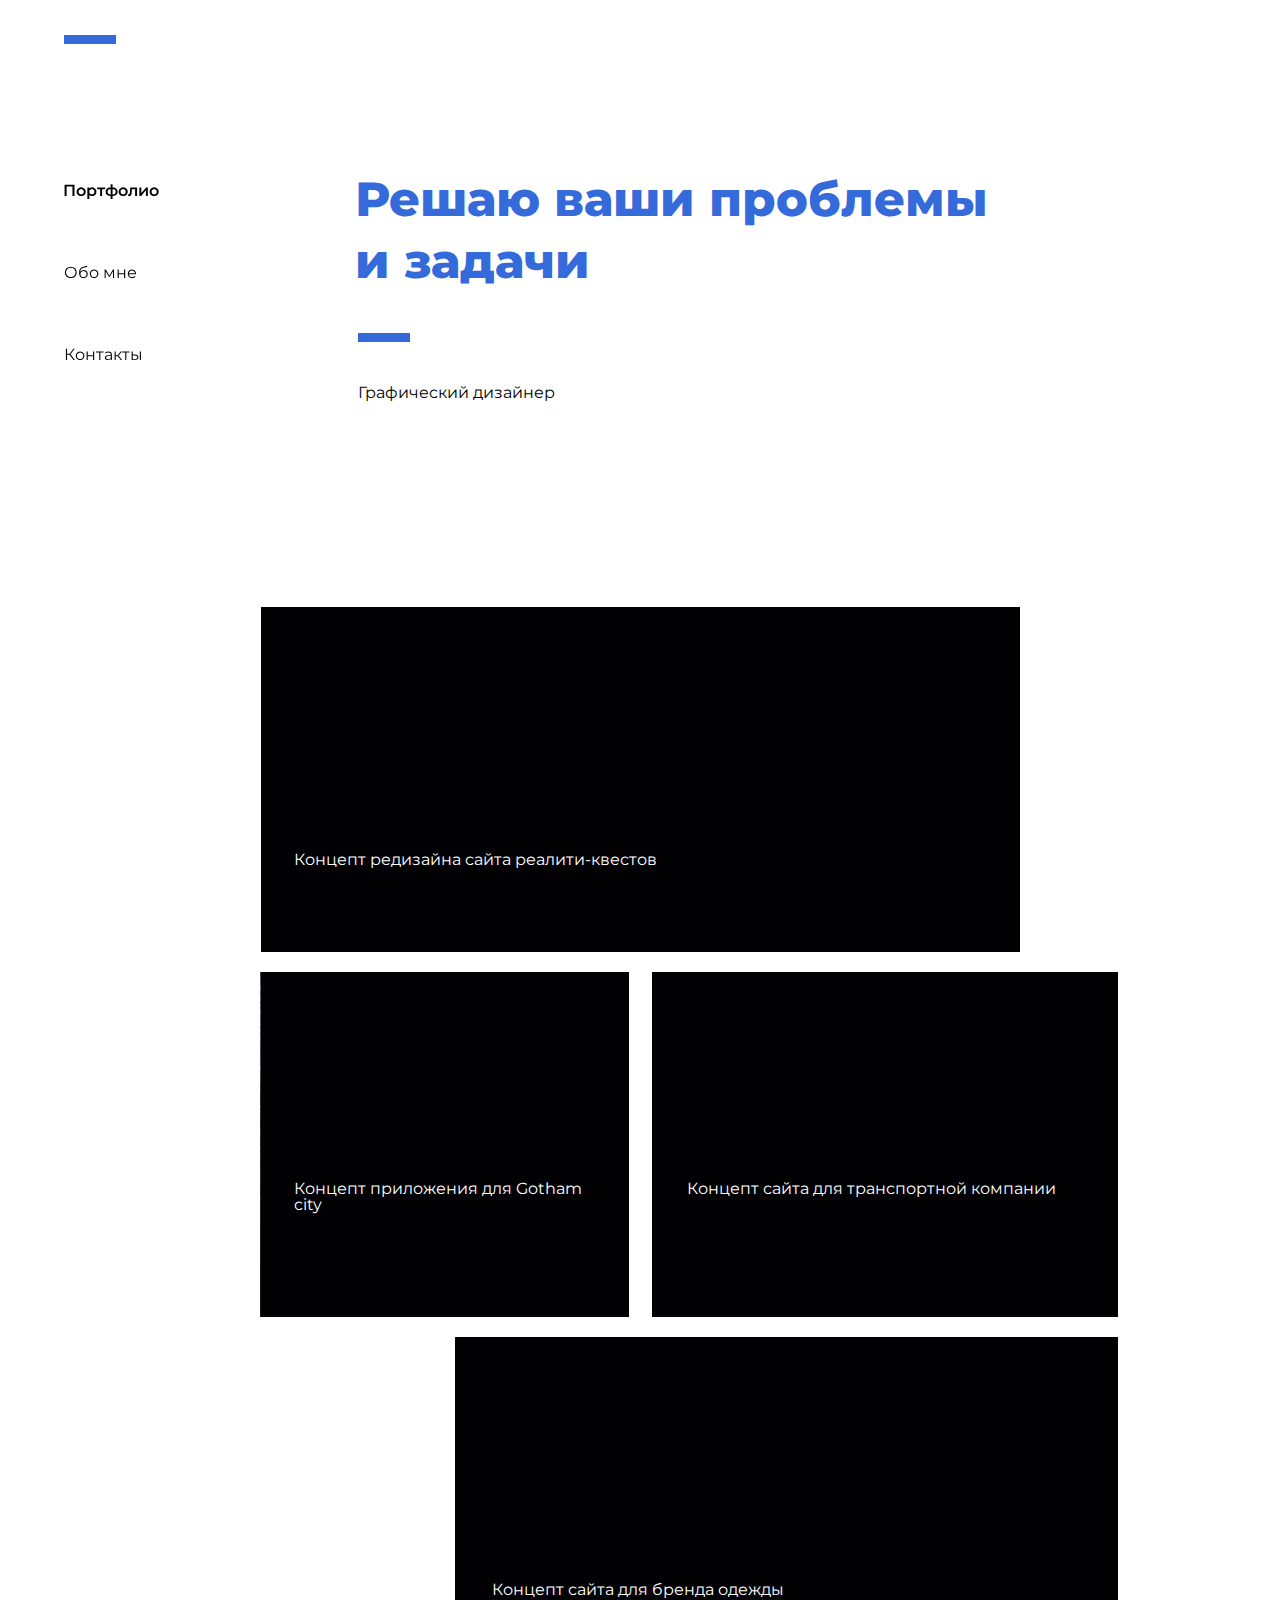
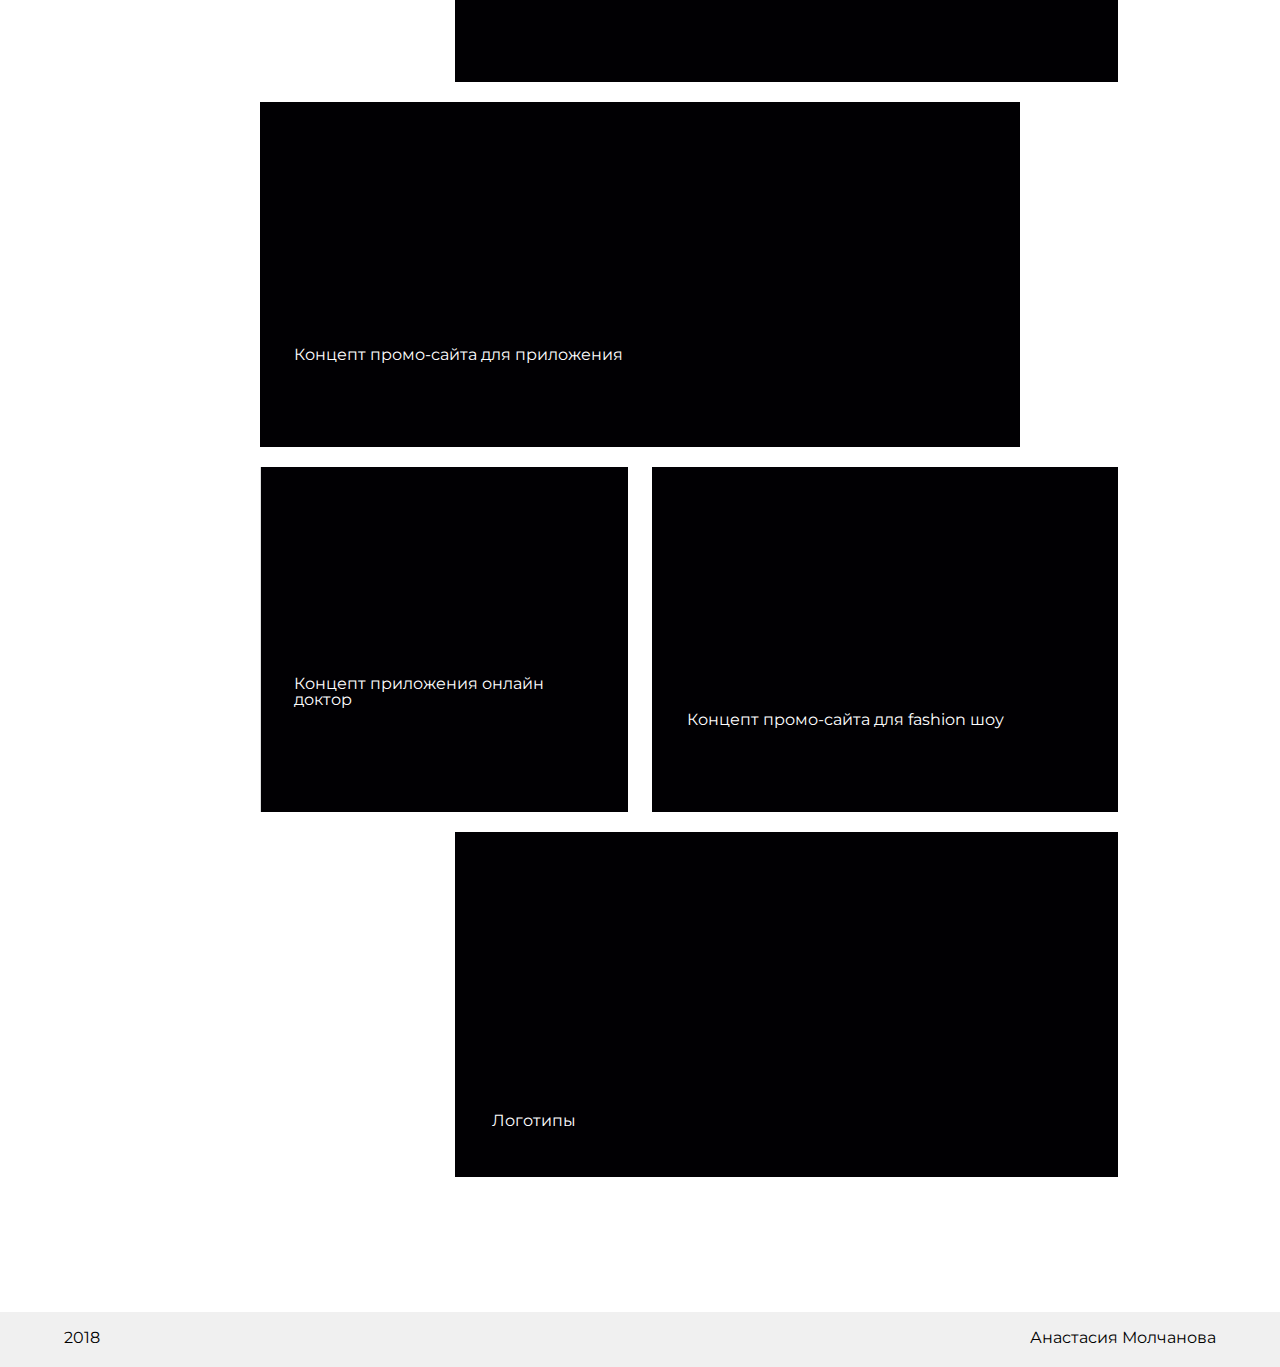
==== index.html @ d4338aed "Revert "2203 1737"" ====
<!doctype html>
<html>
<head>
  <meta charset="utf-8">
  <meta name="viewport" content="initial-scale=1.0">
  <title>index</title>
  <link rel="stylesheet" href="css/standardize.css">
  <link rel="stylesheet" href="css/index-grid.css">
  <link rel="stylesheet" href="css/index.css">
  <link href="https://fonts.googleapis.com/css?family=Montserrat:400,600,700,800" rel="stylesheet">
</head>
<body class="body page-index clearfix">

  <div id="menucont" class="menucont clearfix js-menucont">
    <div class="element element-1"></div>
    <div onClick="window.location='index.html';" class="element element-2"></div>
    <div onClick="window.location='index.html';" class="menutext menutext-1">Портфолио</div>
    <p onClick="window.location='about-page.html';" class="menutext menutext-2">Обо мне</p>
    <p onClick="window.location='contacts.html';" class="menutext menutext-3">Контакты</p>
  </div>
  <div onClick="window.location='menu-page.html';" class="burger clearfix">
    <div class="lineofburg"></div>
    <div class="lineofburg lineofburg-2"></div>
    <div class="lineofburg lineofburg-3"></div>
  </div>
  <div class="element element-3"></div>
  <div id="mainindexcont" class="mainindexconteiner clearfix js-mainindexcont">
    <div id="titlecont" class="titlecontainer clearfix js-titlecont">
      <p class="titletext">Решаю ваши проблемы и задачи</p>
      <div class="element"></div>
      <p class="text">Графический дизайнер</p>
    </div>
    <div onClick="window.location='project-quest.html';" id="pr1" class="projectlist projectlist-1 js-pr1"></div>
    <div class="cover1"></div>
    <div class="prname1">Концепт редизайна сайта&nbsp;реалити-квестов</div>
    <div onClick="window.location='project-gotham.html';" id="pr2" class="projectlist projectlist-2 js-pr2"></div>
    <div class="cover2"></div>
    <div class="prname2">Концепт приложения для Gotham city</div>
    <div class="cover3"></div>
    <div class="prname3">Концепт сайта для транспортной компании</div>
    <div onClick="window.location='project-logistic.html';" id="pr3" class="projectlist projectlist-3 js-pr3"></div>

    <div onClick="window.location='project-clothesshop.html';" id="pr4" class="projectlist projectlist-4 js-pr4"></div>
    <div class="cover4"></div>
    <div class="prname4">Концепт сайта для бренда одежды</div>
    <div onClick="window.location='project-challenge.html';" id="pr5" class="projectlist projectlist-5 js-pr5"></div>
    <div class="cover5"></div>
    <div class="prname5">Концепт промо-сайта для приложения</div>
    <div onClick="window.location='project-doctor.html';" id="pr6" class="projectlist projectlist-6 js-pr6"></div>
    <div class="cover6"></div>
    <div class="prname6">Концепт приложения онлайн доктор</div>
    <div onClick="window.location='project-fashion.html';" id="pr7" class="projectlist projectlist-7 js-pr7"></div>
    <div class="cover7"></div>
    <div class="prname7">Концепт промо-сайта для fashion шоу</div>
    <div onClick="window.location='project-logos.html';" id="pr8" class="projectlist projectlist-8 js-pr8"></div>
    <div class="cover8"></div>
    <div class="prname8">Логотипы</div>
  </div>
  <div class="container _container clearfix">
    <p class="langtext langtext-1">En</p>
    <p onClick="window.location='index.html';" class="langtext langtext-2">Рус</p>
  </div>
  <footer id="footer" class="_container _container-2 clearfix js-footer">
    <div class="element element-5"></div>
    <p class="text text-2">2018</p>
    <p class="text text-3">Анастасия Молчанова</p>
  </footer>

  <script src="js/jquery-min.js"></script>
</body>
</html>
---- css/standardize.css ----
/*! normalize.css v2.1.0 | MIT License | git.io/normalize */

/* ==========================================================================
   HTML5 display definitions
   ========================================================================== */

/**
 * Correct `block` display not defined in IE 8/9.
 */

article,
aside,
details,
figcaption,
figure,
footer,
header,
hgroup,
main,
nav,
section,
summary {
    display: block;
}

/**
 * Correct `inline-block` display not defined in IE 8/9.
 */

audio,
canvas,
video {
    display: inline-block;
}

/**
 * Prevent modern browsers from displaying `audio` without controls.
 * Remove excess height in iOS 5 devices.
 */

audio:not([controls]) {
    display: none;
    height: 0;
}

/**
 * Address styling not present in IE 8/9.
 */

[hidden] {
    display: none;
}

/* ==========================================================================
   Base
   ========================================================================== */

/**
 * 1. Set default font family to sans-serif.
 * 2. Prevent iOS text size adjust after orientation change, without disabling
 *    user zoom.
 * 3. Ensure that the HTML is always 100% height. This fixed body height issues in Chrome for example.
 */

html {
    font-family: sans-serif; /* 1 */
    -webkit-text-size-adjust: 100%; /* 2 */
    -ms-text-size-adjust: 100%; /* 2 */
    min-height: 100%;
}

/**
 * Remove default margin.
 */

body {
    margin: 0;
}

/* ==========================================================================
   Links
   ========================================================================== */

/**
 * Address `outline` inconsistency between Chrome and other browsers.
 */

a:focus {
    outline: thin dotted;
}

/**
 * Improve readability when focused and also mouse hovered in all browsers.
 */

a:active,
a:hover {
    outline: 0;
}

/* ==========================================================================
   Typography
   ========================================================================== */

/**
 * Address variable `h1` font-size and margin within `section` and `article`
 * contexts in Firefox 4+, Safari 5, and Chrome.
 */

h1 {
    font-size: 2em;
    margin: 0.67em 0;
}

/**
 * Address styling not present in IE 8/9, Safari 5, and Chrome.
 */

abbr[title] {
    border-bottom: 1px dotted;
}

/**
 * Address style set to `bolder` in Firefox 4+, Safari 5, and Chrome.
 */

b,
strong {
    font-weight: bold;
}

/**
 * Address styling not present in Safari 5 and Chrome.
 */

dfn {
    font-style: italic;
}

/**
 * Address differences between Firefox and other browsers.
 */

hr {
    -moz-box-sizing: content-box;
    box-sizing: content-box;
    height: 0;
}

/**
 * Address styling not present in IE 8/9.
 */

mark {
    background: #ff0;
    color: #000;
}

/**
 * Correct font family set oddly in Safari 5 and Chrome.
 */

code,
kbd,
pre,
samp {
    font-family: monospace, serif;
    font-size: 1em;
}

/**
 * Improve readability of pre-formatted text in all browsers.
 */

pre {
    white-space: pre-wrap;
}

/**
 * Set consistent quote types.
 */

q {
    quotes: "\201C" "\201D" "\2018" "\2019";
}

/**
 * Address inconsistent and variable font size in all browsers.
 */

small {
    font-size: 80%;
}

/**
 * Prevent `sub` and `sup` affecting `line-height` in all browsers.
 */

sub,
sup {
    font-size: 75%;
    line-height: 0;
    position: relative;
    vertical-align: baseline;
}

sup {
    top: -0.5em;
}

sub {
    bottom: -0.25em;
}

/* ==========================================================================
   Embedded content
   ========================================================================== */

/**
 * Remove border when inside `a` element in IE 8/9.
 */

img {
    border: 0;
}

/**
 * Correct overflow displayed oddly in IE 9.
 */

svg:not(:root) {
    overflow: hidden;
}

/* ==========================================================================
   Figures
   ========================================================================== */

/**
 * Address margin not present in IE 8/9 and Safari 5.
 */

figure {
    margin: 0;
}

/* ==========================================================================
   Forms
   ========================================================================== */

/**
 * Define consistent border, margin, and padding.
 */
fieldset {
    margin: 0 2px;
    padding: 0.35em 0.625em 0.75em;
}

/**
 * 1. Correct `color` not being inherited in IE 8/9.
 * 2. Remove padding so people aren't caught out if they zero out fieldsets.
 */

legend {
    border: 0; /* 1 */
    padding: 0; /* 2 */
}

/**
 * 1. Correct font family not being inherited in all browsers.
 * 2. Correct font size not being inherited in all browsers.
 * 3. Address margins set differently in Firefox 4+, Safari 5, and Chrome.
 */

button,
input,
select,
textarea {
    font-family: inherit; /* 1 */
    font-size: 100%; /* 2 */
    font-weight: inherit; /* 1 */
    margin: 0; /* 3 */
    padding: 0;
}

/**
 * Remove the default button background color that browsers set
 */

button {
    background: transparent;
}

/**
 * Address Firefox 4+ setting `line-height` on `input` using `!important` in
 * the UA stylesheet.
 */

button,
input {
    line-height: normal;
}

/**
 * Address inconsistent `text-transform` inheritance for `button` and `select`.
 * All other form control elements do not inherit `text-transform` values.
 * Correct `button` style inheritance in Chrome, Safari 5+, and IE 8+.
 * Correct `select` style inheritance in Firefox 4+ and Opera.
 */

button,
select {
    text-transform: none;
}

/**
 * Make sure selects don't get the default browser styles.
 */
select {
  -webkit-appearance: none;
}


/**
 * 1. Avoid the WebKit bug in Android 4.0.* where (2) destroys native `audio`
 *    and `video` controls.
 * 2. Correct inability to style clickable `input` types in iOS.
 * 3. Improve usability and consistency of cursor style between image-type
 *    `input` and others.
 */

button,
html input[type="button"], /* 1 */
input[type="reset"],
input[type="submit"] {
    -webkit-appearance: button; /* 2 */
    cursor: pointer; /* 3 */
}

/**
 * Re-set default cursor for disabled elements.
 */

button[disabled],
html input[disabled] {
    cursor: default;
}

/**
 * 1. Address box sizing set to `content-box` in IE 8/9.
 * 2. Remove excess padding in IE 8/9.
 */

input[type="checkbox"],
input[type="radio"] {
    box-sizing: border-box; /* 1 */
    padding: 0; /* 2 */
}

/**
 * 1. Address `appearance` set to `searchfield` in Safari 5 and Chrome.
 * 2. Address `box-sizing` set to `border-box` in Safari 5 and Chrome
 *    (include `-moz` to future-proof).
 */

input[type="search"] {
    -webkit-appearance: textfield; /* 1 */
    -moz-box-sizing: content-box;
    -webkit-box-sizing: content-box; /* 2 */
    box-sizing: content-box;
}

/**
 * Remove inner padding and search cancel button in Safari 5 and Chrome
 * on OS X.
 */

input[type="search"]::-webkit-search-cancel-button,
input[type="search"]::-webkit-search-decoration {
    -webkit-appearance: none;
}

/**
 * Remove inner padding and border in Firefox 4+.
 */

button::-moz-focus-inner,
input::-moz-focus-inner {
    border: 0;
    padding: 0;
}

/**
 * 1. Remove default vertical scrollbar in IE 8/9.
 * 2. Improve readability and alignment in all browsers.
 * 3. Disable resizing by default.
 */

textarea {
    overflow: auto; /* 1 */
    vertical-align: top; /* 2 */
    resize: none; /* 3 */
}

/* ==========================================================================
   Tables
   ========================================================================== */

/**
 * Remove most spacing between table cells.
 */

table {
    border-collapse: collapse;
    border-spacing: 0;
}



html, body, div, span, applet, object, iframe,
h1, h2, h3, h4, h5, h6, p, blockquote, pre,
a, abbr, acronym, address, big, cite, code,
del, dfn, em, font, img, ins, kbd, q, s, samp,
small, strike, strong, sub, sup, tt, var,
dl, dt, dd, ol, ul, li,
fieldset, form, label, legend,
table, caption, tbody, tfoot, thead, tr, th, td {
  margin: 0;
  padding: 0;
  border: 0;
  outline: 0;
  font-weight: inherit;
  font-style: inherit;
  font-size: 100%;
  font-family: inherit;
  vertical-align: baseline;
}
/* remember to define focus styles! */
:focus {
  outline: 0;
}
body {
  line-height: 1;
  color: black;
  background: white;
}
ol, ul, li {
  list-style: none;
}
/* tables still need 'cellspacing="0"' in the markup */
table {
  border-collapse: separate;
  border-spacing: 0;
}
caption, th, td {
  text-align: left;
  font-weight: normal;
}
blockquote:before, blockquote:after,
q:before, q:after {
  content: "";
}
blockquote, q {
  quotes: "" "";
}
a,
a:hover,
a:visited {
  text-decoration: none;
}
button,
input,
fieldset,
textarea,
select {
  font-size: inherit;
  color: inherit;
  border: none;
  border-radius: 0;
}
img {
  width: 100%;
  height: auto;
}
.clearfix:before, .clearfix:after { content: ""; display: table; }
.clearfix:after { clear: both; }
.clearfix { *zoom: 1; }

* {
  -moz-box-sizing: border-box;
  box-sizing: border-box;
}
---- css/index-grid.css ----
.span-1 {
  width: 70px;
}

.span-2 {
  width: 162px;
}

.span-3 {
  width: 254px;
}

.span-4 {
  width: 346px;
}

.span-5 {
  width: 437px;
}

.span-6 {
  width: 529px;
}

.span-7 {
  width: 621px;
}

.span-8 {
  width: 713px;
}

.span-9 {
  width: 805px;
}

.span-10 {
  width: 896px;
}

.span-11 {
  width: 988px;
}

.span-12 {
  width: 1080px;
}

.offset-1 {
  margin-left: 92px;
}

.offset-2 {
  margin-left: 184px;
}

.offset-3 {
  margin-left: 275px;
}

.offset-4 {
  margin-left: 367px;
}

.offset-5 {
  margin-left: 459px;
}

.offset-6 {
  margin-left: 551px;
}

.offset-7 {
  margin-left: 643px;
}

.offset-8 {
  margin-left: 734px;
}

.offset-9 {
  margin-left: 826px;
}

.offset-10 {
  margin-left: 918px;
}

.offset-11 {
  margin-left: 1010px;
}

@media(max-width: 1024px) {
  .span-1 {
    width: 89px;
  }

  .span-2 {
    width: 199px;
  }

  .span-3 {
    width: 309px;
  }

  .span-4 {
    width: 419px;
  }

  .span-5 {
    width: 529px;
  }

  .span-6 {
    width: 639px;
  }

  .span-7 {
    width: 750px;
  }

  .span-8 {
    width: 860px;
  }

  .span-9 {
    width: 970px;
  }

  .span-10 {
    width: 1080px;
  }

  .offset-1 {
    margin-left: 110px;
  }

  .offset-2 {
    margin-left: 220px;
  }

  .offset-3 {
    margin-left: 330px;
  }

  .offset-4 {
    margin-left: 441px;
  }

  .offset-5 {
    margin-left: 551px;
  }

  .offset-6 {
    margin-left: 661px;
  }

  .offset-7 {
    margin-left: 771px;
  }

  .offset-8 {
    margin-left: 881px;
  }

  .offset-9 {
    margin-left: 991px;
  }

}
@media(max-width: 768px) {
  .span-1 {
    width: 116px;
  }

  .span-2 {
    width: 254px;
  }

  .span-3 {
    width: 392px;
  }

  .span-4 {
    width: 529px;
  }

  .span-5 {
    width: 667px;
  }

  .span-6 {
    width: 805px;
  }

  .span-7 {
    width: 942px;
  }

  .span-8 {
    width: 1080px;
  }

  .offset-1 {
    margin-left: 138px;
  }

  .offset-2 {
    margin-left: 275px;
  }

  .offset-3 {
    margin-left: 413px;
  }

  .offset-4 {
    margin-left: 551px;
  }

  .offset-5 {
    margin-left: 689px;
  }

  .offset-6 {
    margin-left: 826px;
  }

  .offset-7 {
    margin-left: 964px;
  }

}
@media(max-width: 600px) {
  .span-1 {
    width: 254px;
  }

  .span-2 {
    width: 529px;
  }

  .span-3 {
    width: 805px;
  }

  .span-4 {
    width: 1080px;
  }

  .offset-1 {
    margin-left: 275px;
  }

  .offset-2 {
    margin-left: 551px;
  }

  .offset-3 {
    margin-left: 826px;
  }

}
@media(max-width: 320px) {
  .span-1 {
    width: 529px;
  }

  .span-2 {
    width: 1080px;
  }

  .offset-1 {
    margin-left: 551px;
  }

}
---- css/index.css ----
body {
  background-color: rgb(255, 255, 255);
  font-family: 'Montserrat', sans-serif;
  color: rgb(0, 0, 0);
  animation: 2s ease-out 0s 1 appearpage;

}

@keyframes appearpage {
		0%    {opacity: 0.0;}
    50%   {opacity: 0.0;}
		100%  {opacity: 1.0;}
		}
@-webkit-keyframes appearpage {
  0%    {opacity: 0.0;}
  50%   {opacity: 0.0;}
  100%  {opacity: 1.0;}
}

.burger {
  visibility: hidden;
  position: fixed;
  top: 35px;
  right: 5%;
  z-index: 17;
  width: 31px;
  height: 24px;
  opacity: 0.6;
  overflow: visible;
  cursor: pointer;
}

.container {
  visibility: hidden;
  position: fixed;
  top: 178px;
  left: 92.5%;
  z-index: 20;
  width: 2.5%;
  height: 104px;
}

.cover1 {
  position: relative;
  float: left;
  clear: both;
  z-index: 12;
  width: 79.4809181608%;
  height: 345px;
  margin: -345px 0 0 10.28745%;
  background-color: rgb(1, 0, 3);
  opacity: 1;
  cursor: pointer;
}

.cover2 {
  position: relative;
  float: left;
  clear: both;
  z-index: 13;
  width: 38.512523547%;
  height: 345px;
  margin: -345px 0 0 10.28745%;
  background-color: rgb(1, 0, 3);
  opacity: 1;
  cursor: pointer;
}

.cover3 {
  position: relative;
  float: left;
  z-index: 14;
  width: 48.7825298262%;
  height: 345px;
  margin: -345px 0 0 51.20526%;
  background-color: rgb(1, 0, 3);
  opacity: 1;
  cursor: pointer;
}

.cover4 {
  position: relative;
  float: left;
  clear: both;
  z-index: 15;
  width: 69.3225423847%;
  height: 345px;
  margin: -345px 0 0 30.67746%;
  background-color: rgb(1, 0, 3);
  opacity: 1;
  cursor: pointer;
}

.cover5 {
  position: relative;
  float: left;
  clear: both;
  z-index: 16;
  width: 79.4809181608%;
  height: 345px;
  margin: -345px 0 0 10.25954%;
  background-color: rgb(1, 0, 3);
  opacity: 1;
  cursor: pointer;
}

.cover6 {
  position: relative;
  float: left;
  clear: both;
  z-index: 17;
  width: 38.4706621084%;
  height: 345px;
  margin: -345px 0 0 10.28745%;
  background-color: rgb(1, 0, 3);
  opacity: 1;
  cursor: pointer;
}

.cover7 {
  position: relative;
  float: left;
  z-index: 18;
  width: 48.7825298262%;
  height: 345px;
  margin: -345px 0 0 51.21747%;
  background-color: rgb(1, 0, 3);
  opacity: 1;
  cursor: pointer;
}

.cover8 {
  position: relative;
  float: left;
  clear: both;
  z-index: 19;
  width: 69.3225423847%;
  height: 345px;
  margin: -345px 0 0 30.67746%;
  background-color: rgb(1, 0, 3);
  opacity: 1;
  cursor: pointer;
}

.prname1 {
  position: relative;
  float: left;
  z-index: 20;
  width: 47.6662247959%;
  margin: -100px 0 0 13.78637%;
  font-size: 1em;
  color: rgb(255, 255, 255);
  opacity: 1;
}

.prname2 {
  position: relative;
  float: left;
  z-index: 21;
  width: 31.5914323588%;
  margin: -136px 0 0 13.78637%;
  font-size: 1em;
  color: rgb(255, 255, 255);
  opacity: 1;
}

.prname3 {
  position: relative;
  float: left;
  z-index: 22;
  width: 38.62415405%;
  margin: -136px 0 0 54.9099999999%;
  font-size: 1em;
  color: rgb(255, 255, 255);
  opacity: 1;
}

.prname4 {
  position: relative;
  float: left;
  z-index: 23;
  width: 34.8287169469%;
  margin: -100px 0 0 34.48336%;
  font-size: 1em;
  color: rgb(255, 255, 255);
  opacity: 1;
}

.prname5 {
  position: relative;
  float: left;
  z-index: 24;
  width: 45.2103537291%;
  margin: -100px 0 0 13.83172%;
  font-size: 1em;
  color: rgb(255, 255, 255);
  opacity: 1;
}

.prname6 {
  position: relative;
  float: left;
  z-index: 25;
  width: 31.5914323588%;
  margin: -136px 0 0 13.78637%;
  font-size: 1em;
  color: rgb(255, 255, 255);
  opacity: 1;
}

.prname7 {
  position: relative;
  float: left;
  z-index: 26;
  width: 40.9683946138%;
  margin: -100px 0 0 54.90651%;
  font-size: 1em;
  color: rgb(255, 255, 255);
  opacity: 1;
}

.prname8 {
  position: relative;
  float: left;
  z-index: 27;
  width: 34.8287169469%;
  margin: -64px 0 0 34.48336%;
  font-size: 1em;
  color: rgb(255, 255, 255);
  opacity: 1;
}



.langtext {
  position: absolute;
  right: 0;
  font-size: 1em;
  color: rgb(0, 0, 0);
}

.langtext:hover {
  color: rgb(53, 106, 219);
}

.lineofburg {
  float: right;
  width: 100%;
  height: 4px;
  background-color: rgb(53, 106, 219);
}

.mainindexconteiner {
  position: relative;
  z-index: 12;
  width: 74.6520833333%;
  max-width: 1000px;
  margin: 118px auto 0;
animation: 0.5s ease-out 1s 1 slideInFrombottom;
}

@keyframes slideInFrombottom {
		0%    {transform:translateY(+100px); opacity: 0.0;}
		100%  {transform:translateY(0); opacity: 1.0;}
		}
@-webkit-keyframes slideInFrombottom {
  0%    {transform:translateY(+100px); opacity: 0.0;}
  100%  {transform:translateY(0); opacity: 1.0;}
}

.menucont {
  position: fixed;
  top: 35px;
  left: 5%;
  z-index: 26;
  width: 7.9166666666%;
  height: 367px;
  cursor: pointer;
}

.menucont .element {
  width: 52px;
  height: 9px;
  background-color: rgb(53, 106, 219);
}

.menutext {
  float: left;
  clear: both;
  font-size: 1em;
  color: rgb(0, 0, 0);
}

.menutext:hover {
  color: rgb(53, 106, 219);
  opacity: 1;
}

.projectlist {
  float: left;
  height: 345px;
  background-color: rgb(222, 222, 222);
}

.text {
  font-size: 1em;
  color: rgb(0, 0, 0);
}

.titlecontainer {
  position: relative;
  float: left;
  width: 713px;
  height: 239px;
  margin: 50px 0 0 20.12489%;
}

.titlecontainer .element {
  float: left;
  width: 52px;
  height: 9px;
  margin: 165px 0 0 0.42295%;
  background-color: rgb(53, 106, 219);
}

.titlecontainer .text {
  float: left;
  clear: both;
  margin: 43px 0 0 0.48431%;
}

.titletext {
  position: absolute;
  top: 0;
  left: 0;
  width: 93.8288920056%;
  min-height: 100px;
  font-size: 3em;
  line-height: 1.3;
  font-weight: 800;
  color: #356adb;
}

.element-1 {
  float: left;
}

.element-2 {
  position: absolute;
  top: 82px;
  left: 1210.5263157894%;
  z-index: 24;
}

.element-3 {
  visibility: hidden;
  position: fixed;
  top: 0;
  left: 0;
  z-index: 13;
  width: 100%;
  height: 117px;
  background-color: rgb(255, 255, 255);
}

.element-5 {
  position: relative;
  float: left;
  z-index: 27;
  width: 100%;
  height: 55px;
  background-color: #f0f0f0;
}

.langtext-1 {
  top: 83px;
  z-index: 19;
}

.langtext-2 {
  top: 0;
  z-index: 18;
  font-family: 'Montserrat SemiBold';
}

.lineofburg-2,
.lineofburg-3 {
  clear: both;
  margin-top: 6px;
}

.menutext-1 {
  margin: 139px 0 0 -1px;
  font-weight: 600;
}

.menutext-2,
.menutext-3 {
  margin-top: 66px;
}

.projectlist-1{
  clear: both;
  width: 79.4809181608%;
  margin: 200px 0 0 10.28745%;
  background-image: url('../images/Web-Showcase.jpg');
  background-size: 160% auto;
  background-position: 50% 40%;
  cursor: pointer;
}


.projectlist-2 {
  position: relative;
  clear: both;
  z-index: 5;
  width: 38.512523547%;
  margin: 20px 0 0 10.24559%;
  background-image: url('../images/mock%20up%20concrete%202.jpg');
  background-repeat: no-repeat;
  background-size: cover;
  background-position: 40% 50%;
  cursor: pointer;
}

.projectlist-3 {
  position: relative;
  z-index: 6;
  width: 48.7825298262%;
  margin: -345px 0 0 51.20526%;
  background-image: url('../images/12563.jpg');
  background-repeat: no-repeat;
  background-size: cover;
  background-position: center center;
  cursor: pointer;
}

.projectlist-4 {
  clear: both;
  width: 69.3225423847%;
  margin: 20px 0 0 30.67746%;
  background-image: url('../images/project1@x.png');
  background-size: cover;
  background-position: center center;
  cursor: pointer;
}

.projectlist-5 {
  clear: both;
  width: 79.4809181608%;
  margin: 20px 0 0 10.24559%;
  background-image: url('../images/%D0%BE%D0%B1%D0%BB%D0%BE%D0%B6%D0%BA%D0%B0.jpg');
  background-repeat: no-repeat;
  background-size: cover;
  background-position: center center;
  cursor: pointer;
}

.projectlist-6 {
  position: relative;
  clear: both;
  z-index: 9;
  width: 38.512523547%;
  margin: 20px 0 0 10.24559%;
  background-image: url('../images/iphone6-mockup-2.jpg');
  background-repeat: no-repeat;
  background-size: cover;
  background-position: 40% 50%;
  cursor: pointer;
}


.projectlist-7 {
  position: relative;
  z-index: 10;
  width: 48.7825298262%;
  margin: -345px 0 0 51.21747%;
  background-image: url('../images/%D0%BE%D0%B1%D0%BB%D0%BE%D0%B6%D0%BA%D0%B0%20fashion.jpg');
  background-repeat: no-repeat;
  background-size: auto 110%;
  background-position: center center;
  cursor: pointer;
  margin: -345px 0 0 51.21747%;
}

.projectlist-8 {
  clear: both;
  width: 69.3225423847%;
  margin: 20px 0 0 30.67746%;
  background-image: url('../images/%D0%BE%D0%B1%D0%BB%D0%BE%D0%B6%D0%BA%D0%B0%20%D0%BB%D0%BE%D0%B3%D0%BE.jpg');
  background-size: cover;
  background-position: 50% 40%;
  cursor: pointer;
}


.text-2 {
  position: relative;
  float: left;
  clear: both;
  z-index: 28;
  margin: -37px 0 0 5%;
  font-weight: 400;
}

.text-3 {
  position: relative;
  float: right;
  z-index: 29;
  margin: -37px 5.03125% 0 0;
  font-weight: 400;
}

._container-2 {
  position: relative;
  float: left;
  clear: both;
  z-index: 30;
  width: 100%;
  height: 55px;
  margin-top: 135px;
}

@media(max-width: 1024px) {
  .projectlist-7:hover {
    box-shadow: 0 -400px 5px rgba(41, 73, 142, 0.67) inset;
  }

  .burger {
    visibility: visible;
    top: 25px;
    right: 4.83%;
    height: 30px;
    opacity: 1;
  }

  .burger:hover {
    opacity: 0.6;
  }

  .burger .lineofburg {
    float: left;
    width: 97.974537037%;
  }

  .container {
    left: 92.2409057617%;
    width: 2.9296875%;
  }

  .container .langtext {
    right: auto;
  }

  .mainindexconteiner {
    position: relative;
    float: left;
    z-index: 12;
    width: 71.77734375%;
    margin-top: 70px;
    margin-right: 0;
    margin-left: 14.16016%;
  }

  .mainindexconteiner .projectlist {
    height: 300px;
  }

  .mainindexconteiner .titlecontainer {
    width: 74.4217687074%;
    height: 191px;
    margin-left: 25.57611%;
  }

  .menucont {
    top: 25px;
    left: 4.8828125%;
    width: 10.64453125%;
    height: 385px;
  }

  .menucont .element {
    width: 36px;
    height: 7px;
  }

  .menucont .menutext {
    visibility: hidden;
  }

  .titlecontainer .element {
    position: relative;
    z-index: 1;
    width: 36px;
    height: 7px;
    margin-top: 112px;
    margin-left: 0;
  }

  .titlecontainer .text {
    margin-top: 35px;
    margin-left: 0;
  }

  .titlecontainer .titletext {
    left: -1px;
    width: 78.0621572212%;
    font-size: 1.875em;
  }

  .container .langtext-1 {
    position: static;
    float: right;
    top: auto;
    margin-top: 77px;
    margin-right: 2px;
  }

  .container .langtext-2 {
    left: -1px;
  }

  .element-3 {
    width: 100.4166666666%;
    height: 70px;
  }

  .mainindexconteiner .projectlist-1 {
    width: 87.2108843537%;
    margin-top: 80px;
    margin-left: 0;
  }

  .mainindexconteiner .projectlist-2 {
    position: relative;
    z-index: 5;
    width: 48.8435374149%;
    margin-left: -0.09779%;
  }

  .mainindexconteiner .projectlist-3 {
    position: relative;
    z-index: 6;
    width: 48.8435374149%;
    margin-left: 2.4085899999%;
  }

  .mainindexconteiner .projectlist-5 {
    width: 87.3469387755%;
    margin-left: 0;
  }

  .mainindexconteiner .projectlist-6 {
    position: relative;
    z-index: 9;
    width: 48.7074829931%;
    margin-left: 0;
  }

  .mainindexconteiner .projectlist-7 {
    position: relative;
    z-index: 10;
    width: 48.8435374149%;
    margin-left: 2.44898%;
  }

  .mainindexconteiner .projectlist-4,
  .mainindexconteiner .projectlist-8 {
    width: 74.4217687074%;
    margin-left: 25.57611%;
  }

  .menucont .menutext-1 {
    margin-top: 125px;
    margin-left: 0;
  }

  .menucont .menutext-2,
  .menucont .menutext-3 {
    margin-top: 80px;
    margin-left: 8px;
  }

  ._container .element-5 {
    position: relative;
    z-index: 27;
  }

  ._container .text-2 {
    position: relative;
    z-index: 28;
    margin-left: 4.99878%;
  }

  ._container .text-3 {
    position: relative;
    z-index: 29;
    margin-right: 4.8996%;
  }

  ._container-2 {
    position: relative;
    z-index: 30;
    margin-top: 140px;
  }
}

@media(max-width: 768px) {
  body {
    font-size: 1em;
  }

  .burger {
    right: 2.6%;
  }

  .burger .lineofburg {
    width: 99.140625%;
  }

  .container {
    left: 92.2403971354%;
    width: 3.90625%;
  }

  .mainindexconteiner {
    position: relative;
    z-index: 12;
    width: 94.53125%;
    margin-left: 2.60417%;
  }

  .mainindexconteiner .projectlist {
    height: 265px;
  }

  .mainindexconteiner .titlecontainer {
    width: 74.3801652892%;
    height: 161px;
    margin-left: 25.61553%;
  }

  .menucont {
    left: 2.6041666666%;
    width: 11.1979166666%;
  }

  .menucont .element {
    width: 41.6715801886%;
  }

  .titlecontainer .element {
    position: relative;
    z-index: 1;
    width: 5.7517222747%;
    margin-top: 118px;
    margin-left: -0.10417%;
  }

  .titlecontainer .text {
    margin-top: 44px;
  }

  .titlecontainer .titletext {
    width: 75.6227758007%;
  }

  .container .langtext-1 {
    float: left;
    margin-right: 0;
    margin-left: -1px;
  }

  .element-3 {
    visibility: visible;
    height: 67px;
  }

  .mainindexconteiner .projectlist-1 {
    width: 74.6556473829%;
  }

  .mainindexconteiner .projectlist-2 {
    position: relative;
    z-index: 5;
    width: 49.173553719%;
    margin-top: 15px;
    margin-left: 0;
  }

  .mainindexconteiner .projectlist-3 {
    position: relative;
    z-index: 6;
    width: 48.7603305785%;
    margin-top: 15px;
    margin-left: 2.06612%;
  }

  .mainindexconteiner .projectlist-5 {
    width: 542px;
    margin-top: 15px;
  }

  .mainindexconteiner .projectlist-6 {
    position: relative;
    z-index: 9;
    width: 49.173553719%;
    margin-top: 15px;
  }

  .mainindexconteiner .projectlist-7 {
    position: relative;
    z-index: 10;
    width: 48.7603305785%;
    margin-top: 15px;
    margin-left: 2.06612%;
    background-size: cover;
  }

  .mainindexconteiner .projectlist-4,
  .mainindexconteiner .projectlist-8 {
    width: 74.3801652892%;
    margin-top: 15px;
    margin-left: 25.61553%;
  }

  .menucont .menutext-1 {
    margin-top: 204px;
  }

  .menucont .menutext-2 {
    margin-left: 19px;
  }

  .menucont .menutext-3 {
    margin-top: 102px;
    margin-left: 19px;
  }

  ._container .element-5 {
    position: relative;
    z-index: 27;
  }

  ._container .text-2 {
    position: relative;
    z-index: 28;
    margin-left: 2.60417%;
  }

  ._container .text-3 {
    position: relative;
    z-index: 29;
    margin-right: 2.81576%;
  }

  ._container-2 {
    position: relative;
    z-index: 30;
  }
}

@media(max-width: 600px) {
  .burger {
    top: 21px;
    right: 3.33%;
  }

  .mainindexconteiner {
    position: relative;
    z-index: 12;
    width: 93.3333333333%;
    margin-left: 3.33073%;
  }

  .mainindexconteiner .projectlist {
    height: 260px;
  }

  .mainindexconteiner .titlecontainer {
    width: 74.4642857142%;
    margin-top: 44px;
    margin-left: 25.48549%;
  }

  .menucont {
    top: 21px;
    left: 3.6666666666%;
    width: 16%;
  }

  .menucont .element {
    width: 35%;
  }

  .titlecontainer .element {
    position: relative;
    z-index: 1;
    width: 5.9569278171%;
    margin-top: 100px;
    margin-left: -0.14239%;
  }

  .titlecontainer .text {
    margin-top: 33px;
  }

  .titlecontainer .titletext {
    width: 84.8970251716%;
    font-size: 1.625em;
  }

  .mainindexconteiner .projectlist-1 {
    width: 100%;
    margin-top: 47px;
  }

  .mainindexconteiner .projectlist-2 {
    position: relative;
    z-index: 5;
    width: 48.9285714285%;
    margin-top: 14px;
  }

  .mainindexconteiner .projectlist-3 {
    position: relative;
    z-index: 6;
    width: 48.9285714285%;
    margin-top: 14px;
    margin-left: 2.14286%;
  }

  .mainindexconteiner .projectlist-5 {
    width: 100%;
    margin-top: 14px;
  }

  .mainindexconteiner .projectlist-6 {
    position: relative;
    z-index: 9;
    width: 48.9285714285%;
  }

  .mainindexconteiner .projectlist-7 {
    position: relative;
    z-index: 10;
    width: 48.9285714285%;
    margin-left: 2.14286%;
  }

  .mainindexconteiner .projectlist-4,
  .mainindexconteiner .projectlist-8 {
    width: 100%;
    margin-left: 0;
  }

  .menucont .menutext-1 {
    margin-top: 188px;
  }

  ._container .element-5 {
    position: relative;
    z-index: 27;
  }

  ._container .text-2 {
    position: relative;
    z-index: 28;
    margin-left: 3.33073%;
  }

  ._container .text-3 {
    position: relative;
    z-index: 29;
    margin-right: 3.33073%;
  }

  ._container-2 {
    position: relative;
    z-index: 30;
  }
}

@media(max-width: 480px) {
  body {
    font-size: 1em;
  }

  .burger {
    right: 3.13%;
  }

  .burger .lineofburg {
    width: 95.3125%;
  }

  .container {
    left: 92.2395833333%;
    width: 6.25%;
  }

  .mainindexconteiner {
    position: relative;
    z-index: 12;
    width: 100%;
    margin-left: 0;
  }

  .mainindexconteiner .titlecontainer {
    width: 93.75%;
    margin-top: 50px;
    margin-left: 3.125%;
  }

  .menucont {
    left: 3.125%;
    width: 11.6666666666%;
  }

  .menucont .element {
    width: 45.3621031746%;
    height: 5px;
  }

  .titlecontainer .element {
    position: relative;
    z-index: 1;
    height: 5px;
    margin-top: 78px;
    margin-left: -0.2777800001%;
  }

  .titlecontainer .text {
    margin-top: 31px;
    margin-left: -0.2777800001%;
    font-size: 0.875em;
  }

  .titlecontainer .titletext {
    width: 63.3333333333%;
    font-size: 1.25em;
  }

  .mainindexconteiner .projectlist-1 {
    margin-top: 50px;
  }

  .mainindexconteiner .projectlist-2 {
    position: relative;
    z-index: 5;
    width: 100%;
    margin-top: 15px;
  }

  .mainindexconteiner .projectlist-3 {
    position: relative;
    clear: both;
    z-index: 6;
    width: 100%;
    margin-top: 15px;
    margin-left: 0;
  }

  .mainindexconteiner .projectlist-5 {
    margin-top: 15px;
  }

  .mainindexconteiner .projectlist-6 {
    position: relative;
    z-index: 9;
    width: 100%;
  }

  .mainindexconteiner .projectlist-7 {
    position: relative;
    clear: both;
    z-index: 10;
    width: 100%;
    margin-left: 0;
  }

  .menucont .menutext-1 {
    margin-top: 168px;
    margin-left: -45px;
  }

  .menucont .menutext-2,
  .menucont .menutext-3 {
    margin-left: -13px;
  }

  ._container .element-5 {
    position: relative;
    z-index: 27;
  }

  ._container .text-2 {
    position: relative;
    z-index: 28;
    margin-left: 3.125%;
    font-size: 0.875em;
  }

  ._container .text-3 {
    position: relative;
    z-index: 29;
    margin-right: 3.125%;
    font-size: 0.875em;
  }

  ._container-2 {
    position: relative;
    z-index: 30;
    margin-top: 100px;
  }
}

@media(max-width: 320px) {
  .burger {
    top: 22px;
    right: 5.31%;
  }

  .burger .lineofburg {
    width: 91.8402777777%;
  }

  .container {
    left: 92.236328125%;
    width: 9.375%;
  }

  .element {
    width: 100.3125%;
  }

  .mainindexconteiner {
    position: relative;
    z-index: 12;
  }

  .mainindexconteiner .titlecontainer {
    width: 87.5%;
    height: 150px;
    margin-left: 6.25%;
  }

  .menucont {
    top: 22px;
    left: 6.25%;
    width: 15.9374999999%;
    height: 405px;
  }

  .menucont .element {
    width: 15px;
  }

  .titlecontainer .element {
    position: relative;
    z-index: 1;
    width: 15px;
    margin-top: 70px;
    margin-left: -0.12277%;
  }

  .titlecontainer .text {
    margin-top: 25px;
    margin-left: 0;
  }

  .titlecontainer .titletext {
    width: 100.3571428571%;
  }

  .element-3 {
    height: 71px;
  }

  .mainindexconteiner .projectlist-1 {
    margin-top: 39px;
  }

  .mainindexconteiner .projectlist-2 {
    position: relative;
    z-index: 5;
  }

  .mainindexconteiner .projectlist-3 {
    position: relative;
    z-index: 6;
  }

  .mainindexconteiner .projectlist-6 {
    position: relative;
    z-index: 9;
  }

  .mainindexconteiner .projectlist-7 {
    position: relative;
    z-index: 10;
  }

  .menucont .menutext-1 {
    margin-top: 156px;
    margin-left: 26px;
  }

  .menucont .menutext-2 {
    margin-left: 55px;
  }

  .menucont .menutext-3 {
    margin-top: 80px;
    margin-left: 55px;
  }

  ._container .element-5 {
    position: relative;
    z-index: 27;
    width: 91.9540229885%;
  }

  ._container .text-2 {
    position: relative;
    z-index: 28;
    margin-left: 5.74124%;
  }

  ._container .text-3 {
    position: relative;
    z-index: 29;
    margin-right: 13.7421399999%;
  }

  ._container-2 {
    position: relative;
    z-index: 30;
    width: 108.69140625%;
  }
}
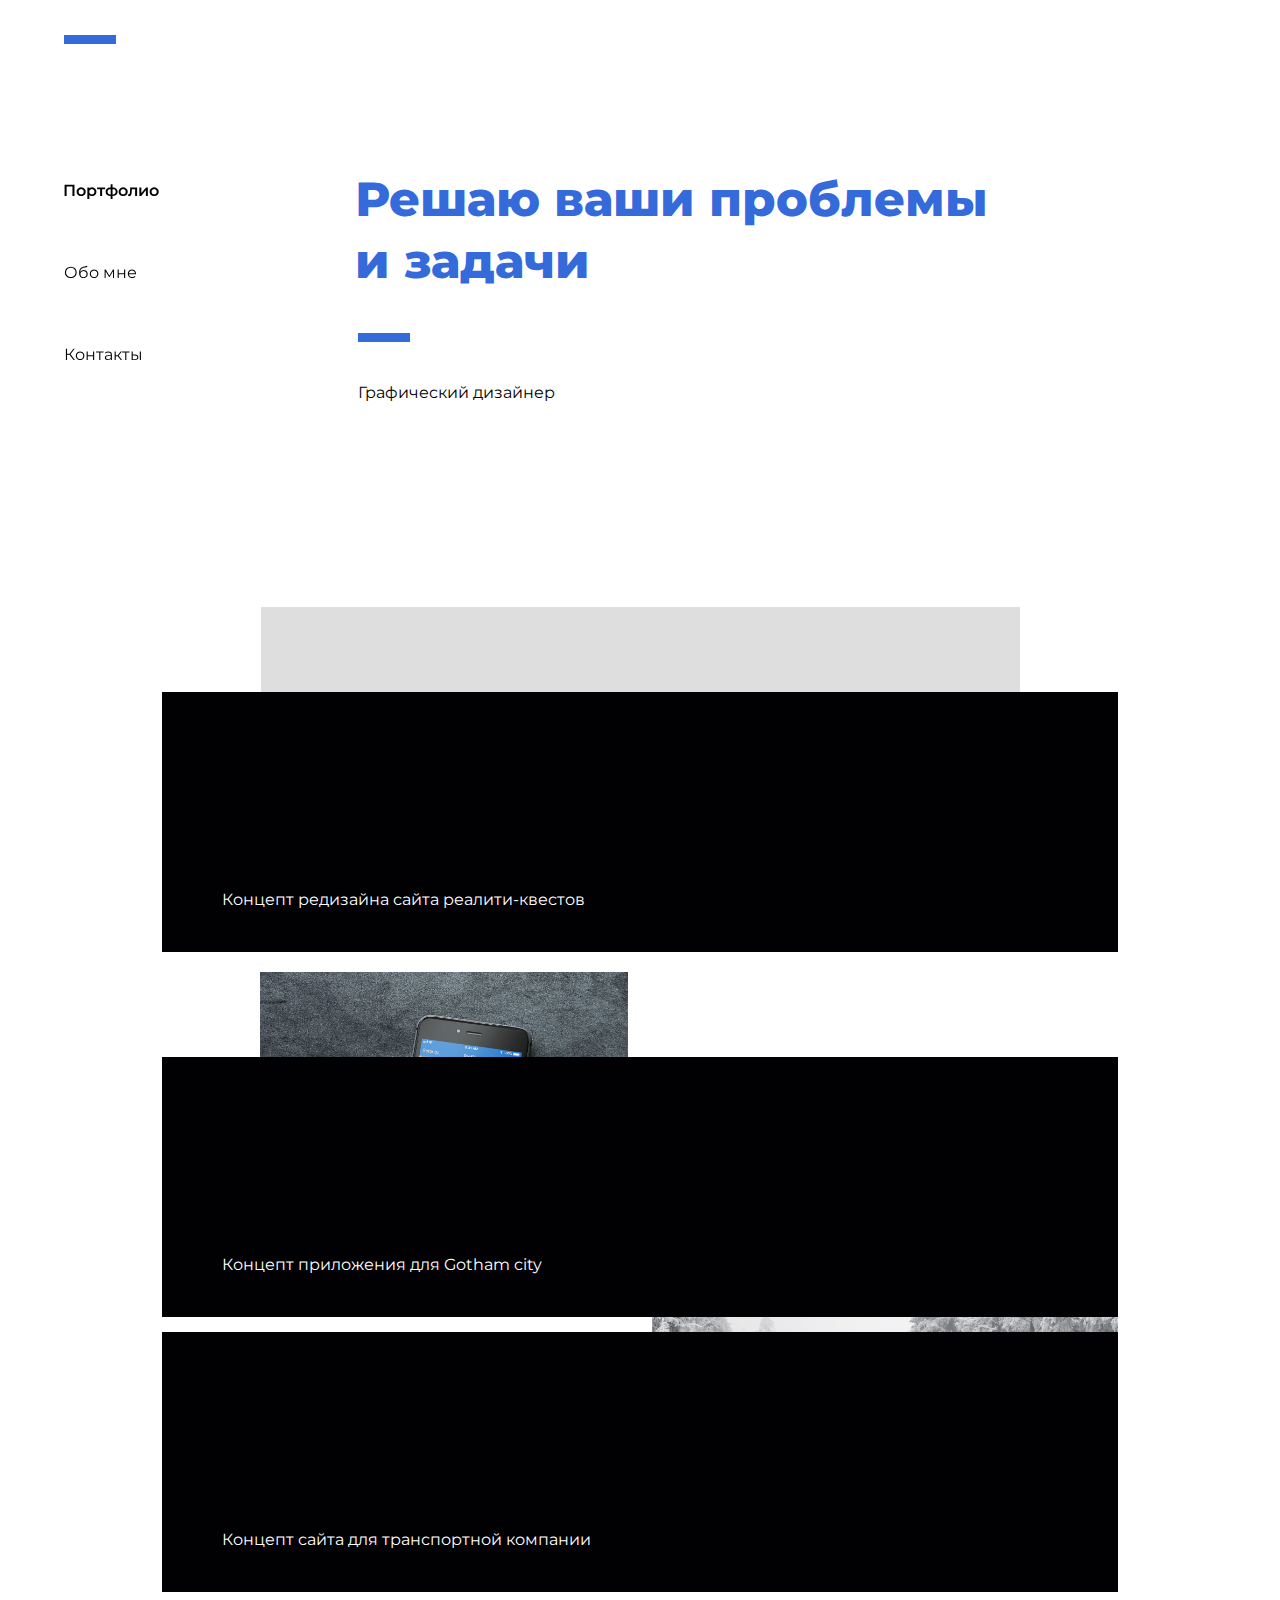
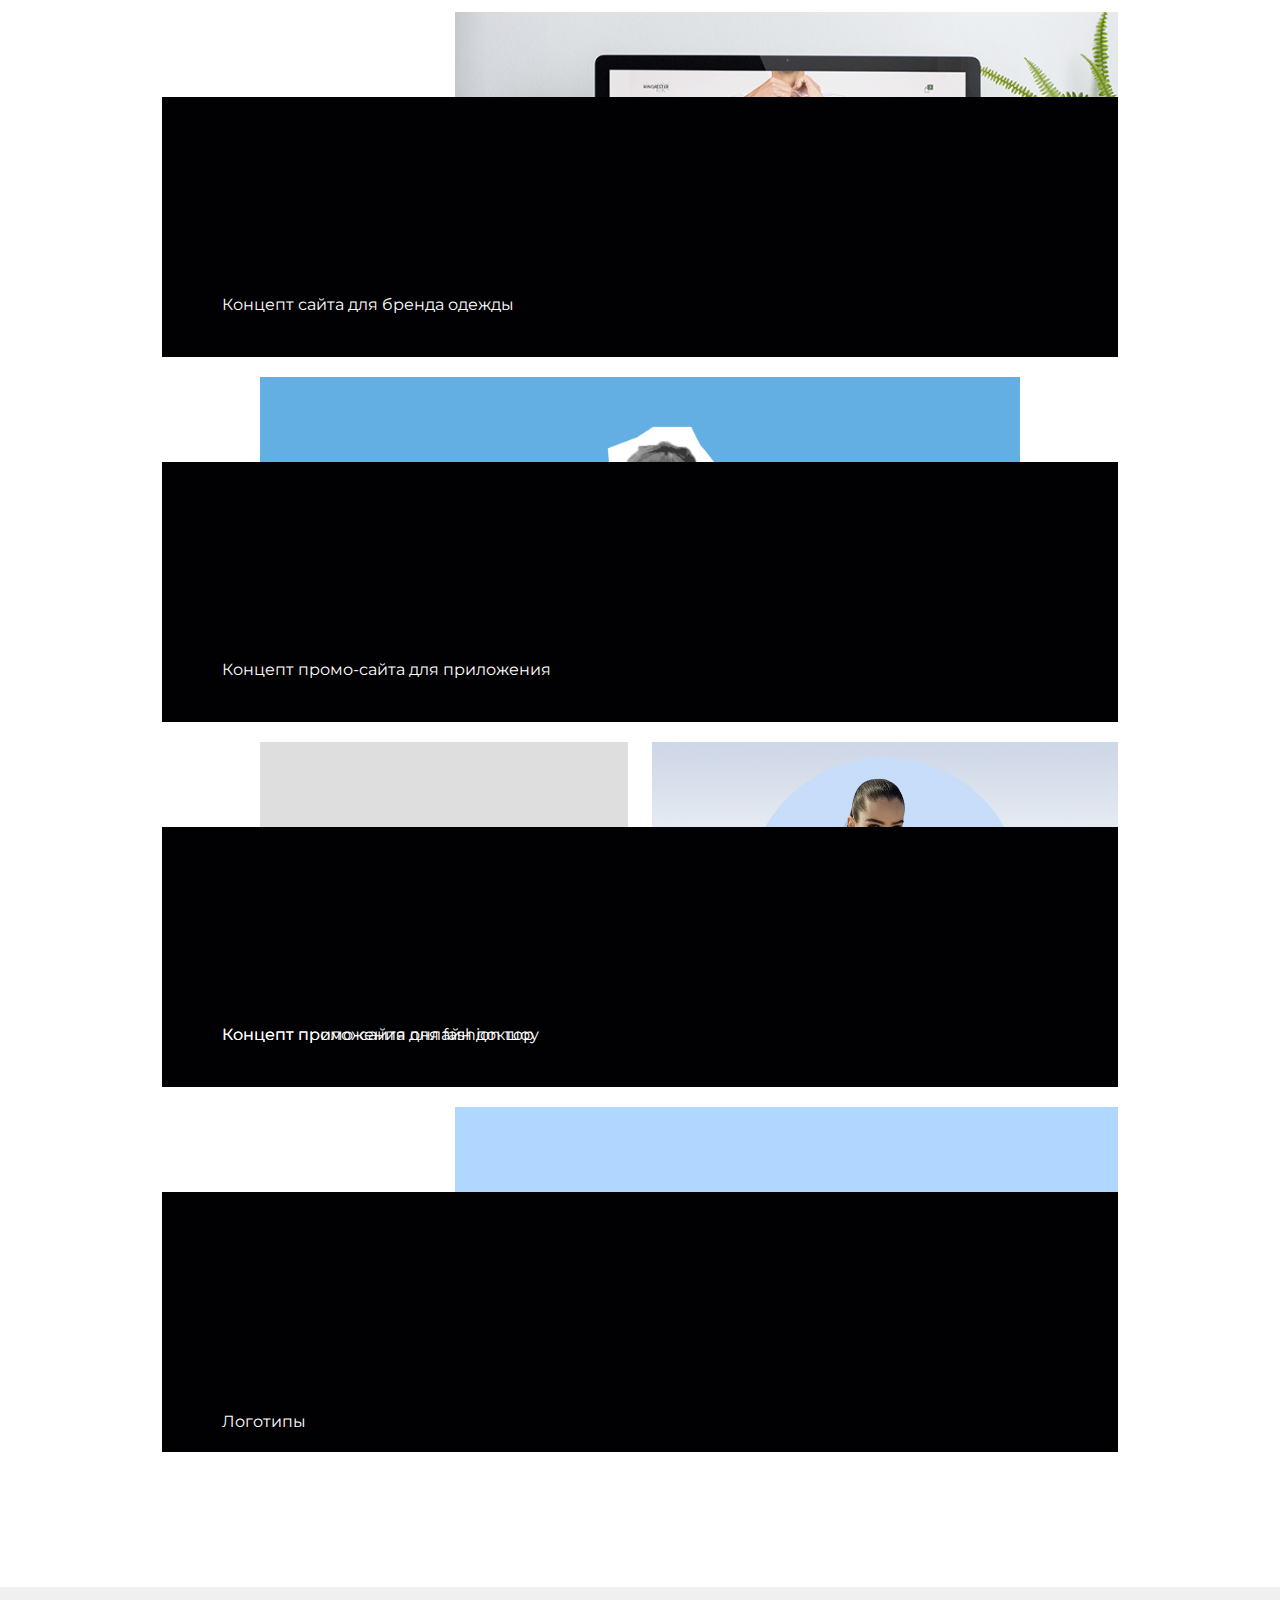
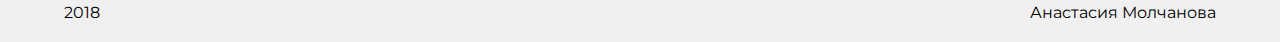
==== commit e3f334dd: "Revert "Revert "Revert "2203 1737"""" ====
--- a/css/index.css
+++ b/css/index.css
@@ -40,6 +40,93 @@
   height: 104px;
 }
 
+.block1 {
+  position: relative;
+  float: left;
+  clear: both;
+  z-index: 12;
+  width: 79.4809181608%;
+  height: 345px;
+  margin: -345px 0 0 10.28745%;
+  opacity: 0;
+
+}
+
+.block2 {
+  position: relative;
+  float: left;
+  clear: both;
+  z-index: 13;
+  width: 38.512523547%;
+  height: 345px;
+  margin: -345px 0 0 10.28745%;
+  opacity: 0;
+}
+
+.block3 {
+  position: relative;
+  float: left;
+  z-index: 14;
+  width: 48.7825298262%;
+  height: 345px;
+  margin: -345px 0 0 51.20526%;
+  opacity: 0;
+}
+
+.block4 {
+  position: relative;
+  float: left;
+  clear: both;
+  z-index: 15;
+  width: 69.3225423847%;
+  height: 345px;
+  margin: -345px 0 0 30.67746%;
+  opacity: 0;
+}
+
+.block5 {
+  position: relative;
+  float: left;
+  clear: both;
+  z-index: 16;
+  width: 79.4809181608%;
+  height: 345px;
+  margin: -345px 0 0 10.25954%;
+  opacity: 0;
+}
+
+.block6 {
+  position: relative;
+  float: left;
+  clear: both;
+  z-index: 17;
+  width: 38.4706621084%;
+  height: 345px;
+  margin: -345px 0 0 10.28745%;
+  opacity: 0;
+}
+
+.block7 {
+  position: relative;
+  float: left;
+  z-index: 18;
+  width: 48.7825298262%;
+  height: 345px;
+  margin: -345px 0 0 51.21747%;
+  opacity: 0;
+}
+
+.block8 {
+  position: relative;
+  float: left;
+  clear: both;
+  z-index: 19;
+  width: 69.3225423847%;
+  height: 345px;
+  margin: -345px 0 0 30.67746%;
+  opacity: 0;
+}
+
 .cover1 {
   position: relative;
   float: left;
@@ -522,9 +609,6 @@
 }
 
 @media(max-width: 1024px) {
-  .projectlist-7:hover {
-    box-shadow: 0 -400px 5px rgba(41, 73, 142, 0.67) inset;
-  }
 
   .burger {
     visibility: visible;
@@ -626,46 +710,54 @@
   }
 
   .mainindexconteiner .projectlist-1 {
+    z-index: 4;
     width: 87.2108843537%;
     margin-top: 80px;
     margin-left: 0;
   }
 
   .mainindexconteiner .projectlist-2 {
-    position: relative;
+    clear: both;
     z-index: 5;
     width: 48.8435374149%;
     margin-left: -0.09779%;
   }
 
   .mainindexconteiner .projectlist-3 {
-    position: relative;
     z-index: 6;
     width: 48.8435374149%;
-    margin-left: 2.4085899999%;
+    margin-top: -300px;
+    margin-left: 51.14796%;
+  }
+
+  .mainindexconteiner .projectlist-4 {
+    z-index: 7;
+    width: 74.4217687074%;
+    margin-left: 25.57611%;
   }
 
   .mainindexconteiner .projectlist-5 {
+    z-index: 8;
     width: 87.3469387755%;
     margin-left: 0;
   }
 
   .mainindexconteiner .projectlist-6 {
-    position: relative;
+    clear: both;
     z-index: 9;
     width: 48.7074829931%;
-    margin-left: 0;
+    margin-left: -0.09779%;
   }
 
   .mainindexconteiner .projectlist-7 {
-    position: relative;
     z-index: 10;
     width: 48.8435374149%;
-    margin-left: 2.44898%;
-  }
-
-  .mainindexconteiner .projectlist-4,
+    margin-top: -300px;
+    margin-left: 51.15434%;
+  }
+
   .mainindexconteiner .projectlist-8 {
+    z-index: 11;
     width: 74.4217687074%;
     margin-left: 25.57611%;
   }
@@ -703,6 +795,221 @@
     z-index: 30;
     margin-top: 140px;
   }
+}
+
+.mainindexconteiner .cover1 {
+  position: relative;
+  z-index: 12;
+  width: 87.2108843537%;
+  height: 300px;
+  margin-top: -300px;
+  margin-left: 0;
+}
+
+.mainindexconteiner .cover2 {
+  position: relative;
+  z-index: 13;
+  width: 48.7074829931%;
+  height: 300px;
+  margin-top: -300px;
+  margin-left: 0;
+}
+
+.mainindexconteiner .cover3 {
+  position: relative;
+  z-index: 14;
+  width: 48.8435374149%;
+  height: 300px;
+  margin-top: -300px;
+  margin-left: 51.15434%;
+}
+
+.mainindexconteiner .cover4 {
+  position: relative;
+  z-index: 15;
+  width: 74.2857142857%;
+  height: 300px;
+  margin-top: -300px;
+  margin-left: 25.53997%;
+}
+
+.mainindexconteiner .cover5 {
+  position: relative;
+  z-index: 16;
+  width: 87.3469387755%;
+  height: 300px;
+  margin-top: -300px;
+  margin-left: 0;
+}
+
+.mainindexconteiner .cover6 {
+  position: relative;
+  z-index: 17;
+  width: 48.8435374149%;
+  height: 300px;
+  margin-top: -300px;
+  margin-left: -0.13393%;
+}
+
+.mainindexconteiner .cover7 {
+  position: relative;
+  z-index: 18;
+  width: 48.8435374149%;
+  height: 300px;
+  margin-top: -300px;
+  margin-left: 51.15434%;
+}
+
+.mainindexconteiner .cover8 {
+  position: relative;
+  z-index: 19;
+  width: 74.2857142857%;
+  height: 300px;
+  margin-top: -300px;
+  margin-left: 25.57611%;
+}
+
+.mainindexconteiner .prname1 {
+  position: relative;
+  z-index: 20;
+  width: 67.1428571428%;
+  margin-top: -80px;
+  margin-left: 3.9966%;
+  font-size: 20px;
+}
+
+.mainindexconteiner .prname2 {
+  position: relative;
+  z-index: 21;
+  width: 31.9727891156%;
+  margin-top: -107px;
+  margin-left: 3.9966%;
+  font-size: 20px;
+}
+
+.mainindexconteiner .prname3 {
+  position: relative;
+  z-index: 22;
+  width: 36.3265306122%;
+  margin-top: -107px;
+  margin-left: 55%;
+  font-size: 20px;
+}
+
+.mainindexconteiner .prname4 {
+  position: relative;
+  z-index: 23;
+  width: 44.2176870748%;
+  margin-top: -80px;
+  margin-left: 30.06803%;
+  font-size: 20px;
+}
+
+.mainindexconteiner .prname5 {
+  position: relative;
+  z-index: 24;
+  width: 54.2857142857%;
+  margin-top: -80px;
+  margin-left: 3.94558%;
+  font-size: 20px;
+}
+
+.mainindexconteiner .prname6 {
+  position: relative;
+  z-index: 25;
+  width: 34.4217687074%;
+  margin-top: -80px;
+  margin-left: 3.94558%;
+  font-size: 20px;
+}
+
+.mainindexconteiner .prname7 {
+  position: relative;
+  z-index: 26;
+  width: 40%;
+  margin-top: -80px;
+  margin-left: 54.96599%;
+  font-size: 20px;
+}
+
+.mainindexconteiner .prname8 {
+  position: relative;
+  z-index: 27;
+  margin-top: -53px;
+  margin-left: 30.06803%;
+  font-size: 20px;
+}
+
+.mainindexconteiner .block1 {
+  position: relative;
+  z-index: 12;
+  width: 87.2108843537%;
+  height: 300px;
+  margin-top: -300px;
+  margin-left: 0;
+}
+
+.mainindexconteiner .block2 {
+  position: relative;
+  z-index: 13;
+  width: 48.7074829931%;
+  height: 300px;
+  margin-top: -300px;
+  margin-left: 0;
+}
+
+.mainindexconteiner .block3 {
+  position: relative;
+  z-index: 14;
+  width: 48.8435374149%;
+  height: 300px;
+  margin-top: -300px;
+  margin-left: 51.15434%;
+}
+
+.mainindexconteiner .block4 {
+  position: relative;
+  z-index: 15;
+  width: 74.2857142857%;
+  height: 300px;
+  margin-top: -300px;
+  margin-left: 25.53997%;
+}
+
+.mainindexconteiner .block5 {
+  position: relative;
+  z-index: 16;
+  width: 87.3469387755%;
+  height: 300px;
+  margin-top: -300px;
+  margin-left: 0;
+}
+
+.mainindexconteiner .block6 {
+  position: relative;
+  z-index: 17;
+  width: 48.8435374149%;
+  height: 300px;
+  margin-top: -300px;
+  margin-left: -0.13393%;
+}
+
+.mainindexconteiner .block7 {
+  position: relative;
+  z-index: 18;
+  width: 48.8435374149%;
+  height: 300px;
+  margin-top: -300px;
+  margin-left: 51.15434%;
+}
+
+.mainindexconteiner .block8 {
+  position: relative;
+  z-index: 19;
+  width: 74.2857142857%;
+  height: 300px;
+  margin-top: -300px;
+  margin-left: 25.57611%;
 }
 
 @media(max-width: 768px) {
@@ -860,6 +1167,199 @@
   }
 }
 
+.mainindexconteiner .cover1 {
+  position: relative;
+  z-index: 12;
+  width: 74.6556473829%;
+  height: 265px;
+  margin-top: -265px;
+}
+
+.mainindexconteiner .cover2 {
+  position: relative;
+  z-index: 13;
+  width: 49.173553719%;
+  height: 265px;
+  margin-top: -265px;
+}
+
+.mainindexconteiner .cover3 {
+  position: relative;
+  z-index: 14;
+  width: 48.8980716253%;
+  height: 265px;
+  margin-top: -265px;
+  margin-left: 51.09978%;
+}
+
+.mainindexconteiner .cover4 {
+  position: relative;
+  z-index: 15;
+  width: 74.3801652892%;
+  height: 265px;
+  margin-top: -265px;
+  margin-left: 25.61553%;
+}
+
+.mainindexconteiner .cover5 {
+  position: relative;
+  z-index: 16;
+  width: 74.6556473829%;
+  height: 265px;
+  margin-top: -265px;
+}
+
+.mainindexconteiner .cover6 {
+  position: relative;
+  z-index: 17;
+  width: 49.173553719%;
+  height: 265px;
+  margin-top: -265px;
+  margin-left: 0;
+}
+
+.mainindexconteiner .cover7 {
+  position: relative;
+  z-index: 18;
+  width: 48.8980716253%;
+  height: 265px;
+  margin-top: -265px;
+  margin-left: 51.10193%;
+}
+
+.mainindexconteiner .cover8 {
+  position: relative;
+  z-index: 19;
+  width: 74.3801652892%;
+  height: 265px;
+  margin-top: -265px;
+  margin-left: 25.61553%;
+}
+
+.mainindexconteiner .prname1 {
+  position: relative;
+  z-index: 20;
+  margin-left: 3.99234%;
+}
+
+.mainindexconteiner .prname2 {
+  position: relative;
+  z-index: 21;
+  width: 41.4285714285%;
+  margin-left: 3.99234%;
+}
+
+.mainindexconteiner .prname3 {
+  position: relative;
+  z-index: 22;
+  width: 45%;
+  margin-left: 54.99957%;
+}
+
+.mainindexconteiner .prname4 {
+  position: relative;
+  z-index: 23;
+  width: 57.6785714285%;
+  margin-left: 30.67321%;
+}
+
+.mainindexconteiner .prname5 {
+  position: relative;
+  z-index: 24;
+  width: 63.7499999999%;
+  margin-left: 3.99234%;
+}
+
+.mainindexconteiner .prname6 {
+  position: relative;
+  z-index: 25;
+  width: 42.6997245179%;
+  margin-left: 3.99234%;
+}
+
+.mainindexconteiner .prname7 {
+  position: relative;
+  z-index: 26;
+  width: 41.8732782369%;
+  margin-left: 54.95868%;
+}
+
+.mainindexconteiner .prname8 {
+  position: relative;
+  z-index: 27;
+  margin-left: 30.67321%;
+}
+
+.mainindexconteiner .block1 {
+  position: relative;
+  z-index: 12;
+  width: 74.6556473829%;
+  height: 265px;
+  margin-top: -265px;
+}
+
+.mainindexconteiner .block2 {
+  position: relative;
+  z-index: 13;
+  width: 49.173553719%;
+  height: 265px;
+  margin-top: -265px;
+}
+
+.mainindexconteiner .block3 {
+  position: relative;
+  z-index: 14;
+  width: 48.8980716253%;
+  height: 265px;
+  margin-top: -265px;
+  margin-left: 51.09978%;
+}
+
+.mainindexconteiner .block4 {
+  position: relative;
+  z-index: 15;
+  width: 74.3801652892%;
+  height: 265px;
+  margin-top: -265px;
+  margin-left: 25.61553%;
+}
+
+.mainindexconteiner .block5 {
+  position: relative;
+  z-index: 16;
+  width: 74.6556473829%;
+  height: 265px;
+  margin-top: -265px;
+}
+
+.mainindexconteiner .block6 {
+  position: relative;
+  z-index: 17;
+  width: 49.173553719%;
+  height: 265px;
+  margin-top: -265px;
+  margin-left: 0;
+}
+
+.mainindexconteiner .block7 {
+  position: relative;
+  z-index: 18;
+  width: 48.8980716253%;
+  height: 265px;
+  margin-top: -265px;
+  margin-left: 51.10193%;
+}
+
+.mainindexconteiner .block8 {
+  position: relative;
+  z-index: 19;
+  width: 74.3801652892%;
+  height: 265px;
+  margin-top: -265px;
+  margin-left: 25.61553%;
+}
+
+
 @media(max-width: 600px) {
   .burger {
     top: 21px;
@@ -980,6 +1480,196 @@
     z-index: 30;
   }
 }
+
+.mainindexconteiner .cover1 {
+    position: relative;
+    z-index: 12;
+    width: 100%;
+    height: 260px;
+    margin-top: -260px;
+  }
+
+  .mainindexconteiner .cover2 {
+    position: relative;
+    z-index: 13;
+    width: 49.1071428571%;
+    height: 260px;
+    margin-top: -260px;
+  }
+
+  .mainindexconteiner .cover3 {
+    position: relative;
+    z-index: 14;
+    width: 48.9285714285%;
+    height: 260px;
+    margin-top: -260px;
+    margin-left: 51.07143%;
+  }
+
+  .mainindexconteiner .cover4 {
+    position: relative;
+    z-index: 15;
+    width: 99.8214285714%;
+    height: 260px;
+    margin-top: -260px;
+    margin-left: 0;
+  }
+
+  .mainindexconteiner .cover5 {
+    position: relative;
+    z-index: 16;
+    width: 99.8214285714%;
+    height: 260px;
+    margin-top: -260px;
+  }
+
+  .mainindexconteiner .cover6 {
+    position: relative;
+    z-index: 17;
+    width: 48.9285714285%;
+    height: 260px;
+    margin-top: -260px;
+  }
+
+  .mainindexconteiner .cover7 {
+    position: relative;
+    z-index: 18;
+    width: 48.9285714285%;
+    height: 260px;
+    margin-top: -260px;
+    margin-left: 51.06585%;
+  }
+
+  .mainindexconteiner .cover8 {
+    position: relative;
+    z-index: 19;
+    width: 99.8214285714%;
+    height: 260px;
+    margin-top: -260px;
+    margin-left: 0;
+  }
+
+  .mainindexconteiner .prname1 {
+    position: relative;
+    z-index: 20;
+    margin-left: 3.90904%;
+  }
+
+  .mainindexconteiner .prname2 {
+    position: relative;
+    z-index: 21;
+    width: 58.5416666666%;
+    margin-left: 3.90904%;
+  }
+
+  .mainindexconteiner .prname3 {
+    position: relative;
+    z-index: 22;
+    margin-left: 53.5742199999%;
+  }
+
+  .mainindexconteiner .prname4 {
+    position: relative;
+    z-index: 23;
+    margin-left: 3.90904%;
+  }
+
+  .mainindexconteiner .prname5 {
+    position: relative;
+    z-index: 24;
+    margin-left: 3.99833%;
+  }
+
+  .mainindexconteiner .prname6 {
+    position: relative;
+    z-index: 25;
+    width: 39.8214285714%;
+    margin-top: -107px;
+    margin-left: 3.90904%;
+  }
+
+  .mainindexconteiner .prname7 {
+    position: relative;
+    clear: both;
+    z-index: 26;
+    width: 59.7916666666%;
+    margin-top: -107px;
+    margin-left: 54.99442%;
+  }
+
+  .mainindexconteiner .prname8 {
+    position: relative;
+    z-index: 27;
+    margin-left: 3.99833%;
+  }
+
+  .mainindexconteiner .block1 {
+      position: relative;
+      z-index: 12;
+      width: 100%;
+      height: 260px;
+      margin-top: -260px;
+    }
+
+    .mainindexconteiner .block2 {
+      position: relative;
+      z-index: 13;
+      width: 49.1071428571%;
+      height: 260px;
+      margin-top: -260px;
+    }
+
+    .mainindexconteiner .block3 {
+      position: relative;
+      z-index: 14;
+      width: 48.9285714285%;
+      height: 260px;
+      margin-top: -260px;
+      margin-left: 51.07143%;
+    }
+
+    .mainindexconteiner .block4 {
+      position: relative;
+      z-index: 15;
+      width: 99.8214285714%;
+      height: 260px;
+      margin-top: -260px;
+      margin-left: 0;
+    }
+
+    .mainindexconteiner .block5 {
+      position: relative;
+      z-index: 16;
+      width: 99.8214285714%;
+      height: 260px;
+      margin-top: -260px;
+    }
+
+    .mainindexconteiner .block6 {
+      position: relative;
+      z-index: 17;
+      width: 48.9285714285%;
+      height: 260px;
+      margin-top: -260px;
+    }
+
+    .mainindexconteiner .block7 {
+      position: relative;
+      z-index: 18;
+      width: 48.9285714285%;
+      height: 260px;
+      margin-top: -260px;
+      margin-left: 51.06585%;
+    }
+
+    .mainindexconteiner .block8 {
+      position: relative;
+      z-index: 19;
+      width: 99.8214285714%;
+      height: 260px;
+      margin-top: -260px;
+      margin-left: 0;
+    }
 
 @media(max-width: 480px) {
   body {
@@ -1115,6 +1805,176 @@
   }
 }
 
+.mainindexconteiner .cover1 {
+    position: relative;
+    z-index: 12;
+  }
+
+  .mainindexconteiner .cover2 {
+    position: relative;
+    z-index: 13;
+    width: 100%;
+  }
+
+  .mainindexconteiner .cover3 {
+    position: relative;
+    z-index: 14;
+    width: 100%;
+    margin-top: 17px;
+    margin-left: 0;
+  }
+
+  .mainindexconteiner .cover4 {
+    position: relative;
+    z-index: 15;
+    width: 100%;
+  }
+
+  .mainindexconteiner .cover5 {
+    position: relative;
+    z-index: 16;
+    width: 100%;
+  }
+
+  .mainindexconteiner .cover6 {
+    position: relative;
+    z-index: 17;
+    width: 100%;
+  }
+
+  .mainindexconteiner .cover7 {
+    position: relative;
+    clear: both;
+    z-index: 18;
+    width: 100%;
+    margin-left: 0;
+  }
+
+  .mainindexconteiner .cover8 {
+    position: relative;
+    z-index: 19;
+    width: 100%;
+  }
+
+  .mainindexconteiner .prname1 {
+    position: relative;
+    z-index: 20;
+    width: 63.9583333333%;
+    margin-top: -60px;
+    margin-left: 3.125%;
+    font-size: 16px;
+  }
+
+  .mainindexconteiner .prname2 {
+    position: relative;
+    z-index: 21;
+    margin-top: -60px;
+    margin-left: 3.125%;
+    font-size: 16px;
+  }
+
+  .mainindexconteiner .prname3 {
+    position: relative;
+    z-index: 22;
+    width: 67.0833333333%;
+    margin-top: -60px;
+    margin-left: 3.125%;
+    font-size: 16px;
+  }
+
+  .mainindexconteiner .prname4 {
+    position: relative;
+    z-index: 23;
+    margin-top: -60px;
+    margin-left: 3.125%;
+    font-size: 16px;
+  }
+
+  .mainindexconteiner .prname5 {
+    position: relative;
+    z-index: 24;
+    margin-top: -60px;
+    margin-left: 3.125%;
+    font-size: 16px;
+  }
+
+  .mainindexconteiner .prname6 {
+    position: relative;
+    z-index: 25;
+    width: 57.7083333333%;
+    margin-top: -60px;
+    margin-left: 3.125%;
+    font-size: 16px;
+  }
+
+  .mainindexconteiner .prname7 {
+    position: relative;
+    clear: none;
+    z-index: 26;
+    margin-top: -60px;
+    margin-left: 3.125%;
+    font-size: 16px;
+  }
+
+  .mainindexconteiner .prname8 {
+    position: relative;
+    z-index: 27;
+    margin-top: -38px;
+    margin-left: 3.125%;
+    font-size: 16px;
+  }
+
+  .mainindexconteiner .block1 {
+      position: relative;
+      z-index: 12;
+    }
+
+  .mainindexconteiner .block2 {
+      position: relative;
+      z-index: 13;
+      width: 100%;
+    }
+
+  .mainindexconteiner .block3 {
+      position: relative;
+      z-index: 14;
+      width: 100%;
+      margin-top: 17px;
+      margin-left: 0;
+    }
+
+  .mainindexconteiner .block4 {
+      position: relative;
+      z-index: 15;
+      width: 100%;
+    }
+
+  .mainindexconteiner .block5 {
+      position: relative;
+      z-index: 16;
+      width: 100%;
+    }
+
+  .mainindexconteiner .block6 {
+      position: relative;
+      z-index: 17;
+      width: 100%;
+    }
+
+  .mainindexconteiner .block7 {
+      position: relative;
+      clear: both;
+      z-index: 18;
+      width: 100%;
+      margin-left: 0;
+    }
+
+  .mainindexconteiner .block8 {
+      position: relative;
+      z-index: 19;
+      width: 100%;
+    }
+
 @media(max-width: 320px) {
   .burger {
     top: 22px;
@@ -1239,3 +2099,138 @@
     width: 108.69140625%;
   }
 }
+
+.mainindexconteiner .cover1 {
+  position: relative;
+  z-index: 12;
+}
+
+.mainindexconteiner .cover2 {
+  position: relative;
+  z-index: 13;
+}
+
+.mainindexconteiner .cover3 {
+  position: relative;
+  z-index: 14;
+  margin-top: 15px;
+}
+
+.mainindexconteiner .cover4 {
+  position: relative;
+  z-index: 15;
+}
+
+.mainindexconteiner .cover5 {
+  position: relative;
+  z-index: 16;
+}
+
+.mainindexconteiner .cover6 {
+  position: relative;
+  z-index: 17;
+}
+
+.mainindexconteiner .cover7 {
+  position: relative;
+  z-index: 18;
+}
+
+.mainindexconteiner .cover8 {
+  position: relative;
+  z-index: 19;
+}
+
+.mainindexconteiner .prname1 {
+  position: relative;
+  z-index: 20;
+  margin-left: 6.25%;
+}
+
+.mainindexconteiner .prname2 {
+  position: relative;
+  z-index: 21;
+  width: 87.1875%;
+  margin-left: 6.25%;
+}
+
+.mainindexconteiner .prname3 {
+  position: relative;
+  z-index: 22;
+  margin-left: 6.25%;
+}
+
+.mainindexconteiner .prname4 {
+  position: relative;
+  z-index: 23;
+  width: 68.4375%;
+  margin-left: 6.25%;
+}
+
+.mainindexconteiner .prname5 {
+  position: relative;
+  z-index: 24;
+  width: 85.9375%;
+  margin-left: 6.25%;
+}
+
+.mainindexconteiner .prname6 {
+  position: relative;
+  z-index: 25;
+  width: 79.6875%;
+  margin-left: 6.25%;
+}
+
+.mainindexconteiner .prname7 {
+  position: relative;
+  z-index: 26;
+  width: 79.6875%;
+  margin-left: 6.25%;
+}
+
+.mainindexconteiner .prname8 {
+  position: relative;
+  z-index: 27;
+  margin-left: 6.25%;
+}
+
+.mainindexconteiner .block1 {
+  position: relative;
+  z-index: 12;
+}
+
+.mainindexconteiner .block2 {
+  position: relative;
+  z-index: 13;
+}
+
+.mainindexconteiner .block3 {
+  position: relative;
+  z-index: 14;
+  margin-top: 15px;
+}
+
+.mainindexconteiner .block4 {
+  position: relative;
+  z-index: 15;
+}
+
+.mainindexconteiner .block5 {
+  position: relative;
+  z-index: 16;
+}
+
+.mainindexconteiner .block6 {
+  position: relative;
+  z-index: 17;
+}
+
+.mainindexconteiner .block7 {
+  position: relative;
+  z-index: 18;
+}
+
+.mainindexconteiner .block8 {
+  position: relative;
+  z-index: 19;
+}
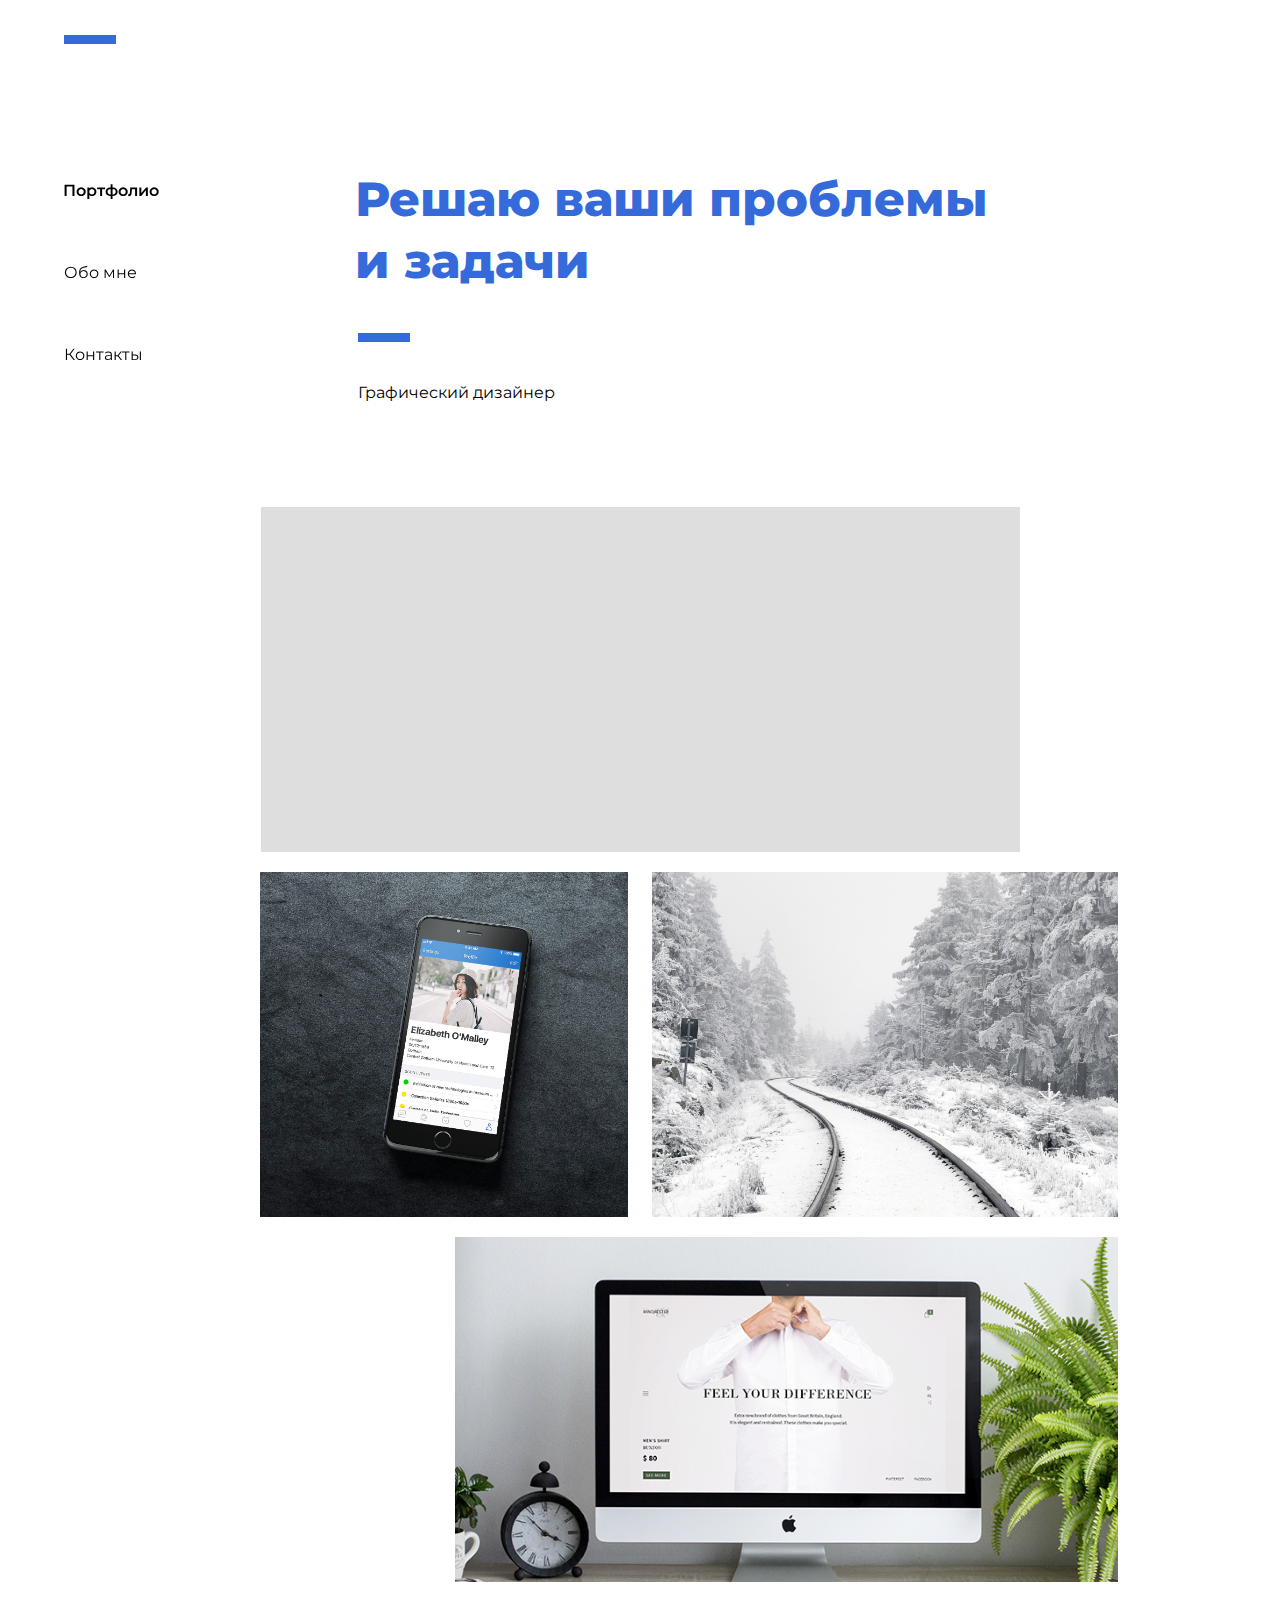
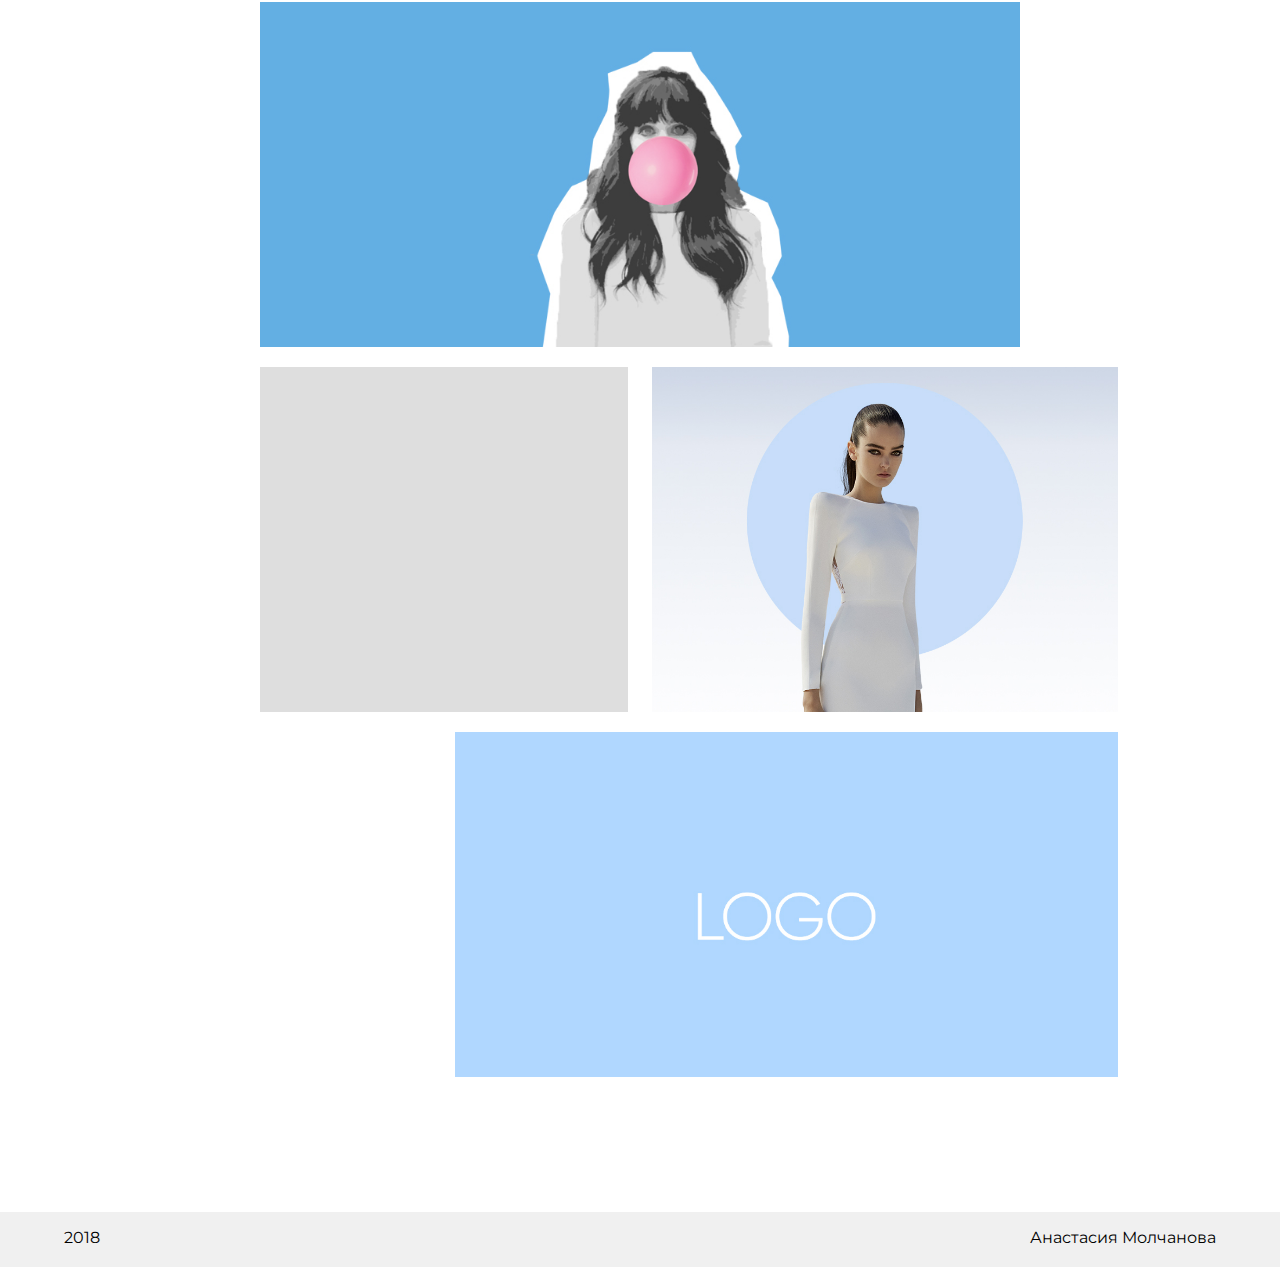
==== commit 105ea578: "Revert "Revert "Revert "Revert "2203 1737""""" ====
--- a/index.html
+++ b/index.html
@@ -31,30 +31,46 @@
       <p class="text">Графический дизайнер</p>
     </div>
     <div onClick="window.location='project-quest.html';" id="pr1" class="projectlist projectlist-1 js-pr1"></div>
-    <div class="cover1"></div>
-    <div class="prname1">Концепт редизайна сайта&nbsp;реалити-квестов</div>
+    <div class="block1">
+     <div class="cover1"></div>
+     <div class="prname1">Концепт редизайна сайта&nbsp;реалити-квестов</div>
+    </div>
     <div onClick="window.location='project-gotham.html';" id="pr2" class="projectlist projectlist-2 js-pr2"></div>
-    <div class="cover2"></div>
-    <div class="prname2">Концепт приложения для Gotham city</div>
-    <div class="cover3"></div>
-    <div class="prname3">Концепт сайта для транспортной компании</div>
+    <div class="block2">
+     <div class="cover2"></div>
+     <div class="prname2">Концепт приложения для Gotham city</div>
+    </div>
+    <div class="block3">
+     <div class="cover3"></div>
+     <div class="prname3">Концепт сайта для транспортной компании</div>
+    </div>
     <div onClick="window.location='project-logistic.html';" id="pr3" class="projectlist projectlist-3 js-pr3"></div>
 
     <div onClick="window.location='project-clothesshop.html';" id="pr4" class="projectlist projectlist-4 js-pr4"></div>
-    <div class="cover4"></div>
-    <div class="prname4">Концепт сайта для бренда одежды</div>
+    <div class="block4">
+     <div class="cover4"></div>
+     <div class="prname4">Концепт сайта для бренда одежды</div>
+    </div>
     <div onClick="window.location='project-challenge.html';" id="pr5" class="projectlist projectlist-5 js-pr5"></div>
-    <div class="cover5"></div>
-    <div class="prname5">Концепт промо-сайта для приложения</div>
+    <div class="block5">
+     <div class="cover5"></div>
+     <div class="prname5">Концепт промо-сайта для приложения</div>
+    </div>
     <div onClick="window.location='project-doctor.html';" id="pr6" class="projectlist projectlist-6 js-pr6"></div>
-    <div class="cover6"></div>
-    <div class="prname6">Концепт приложения онлайн доктор</div>
+    <div class="block6">
+     <div class="cover6"></div>
+     <div class="prname6">Концепт приложения онлайн доктор</div>
+    </div>
     <div onClick="window.location='project-fashion.html';" id="pr7" class="projectlist projectlist-7 js-pr7"></div>
-    <div class="cover7"></div>
-    <div class="prname7">Концепт промо-сайта для fashion шоу</div>
+    <div class="block7">
+     <div class="cover7"></div>
+     <div class="prname7">Концепт промо-сайта для fashion шоу</div>
+    </div>
     <div onClick="window.location='project-logos.html';" id="pr8" class="projectlist projectlist-8 js-pr8"></div>
-    <div class="cover8"></div>
-    <div class="prname8">Логотипы</div>
+    <div class="block8">
+     <div class="cover8"></div>
+     <div class="prname8">Логотипы</div>
+    </div>
   </div>
   <div class="container _container clearfix">
     <p class="langtext langtext-1">En</p>
--- a/css/index.css
+++ b/css/index.css
@@ -136,7 +136,7 @@
   height: 345px;
   margin: -345px 0 0 10.28745%;
   background-color: rgb(1, 0, 3);
-  opacity: 1;
+  opacity: 0.8;
   cursor: pointer;
 }
 
@@ -149,7 +149,7 @@
   height: 345px;
   margin: -345px 0 0 10.28745%;
   background-color: rgb(1, 0, 3);
-  opacity: 1;
+  opacity: 0.8;
   cursor: pointer;
 }
 
@@ -161,7 +161,7 @@
   height: 345px;
   margin: -345px 0 0 51.20526%;
   background-color: rgb(1, 0, 3);
-  opacity: 1;
+  opacity: 0.8;
   cursor: pointer;
 }
 
@@ -174,7 +174,7 @@
   height: 345px;
   margin: -345px 0 0 30.67746%;
   background-color: rgb(1, 0, 3);
-  opacity: 1;
+  opacity: 0.8;
   cursor: pointer;
 }
 
@@ -187,7 +187,7 @@
   height: 345px;
   margin: -345px 0 0 10.25954%;
   background-color: rgb(1, 0, 3);
-  opacity: 1;
+  opacity: 0.8;
   cursor: pointer;
 }
 
@@ -200,7 +200,7 @@
   height: 345px;
   margin: -345px 0 0 10.28745%;
   background-color: rgb(1, 0, 3);
-  opacity: 1;
+  opacity: 0.8;
   cursor: pointer;
 }
 
@@ -212,7 +212,7 @@
   height: 345px;
   margin: -345px 0 0 51.21747%;
   background-color: rgb(1, 0, 3);
-  opacity: 1;
+  opacity: 0.8;
   cursor: pointer;
 }
 
@@ -225,7 +225,7 @@
   height: 345px;
   margin: -345px 0 0 30.67746%;
   background-color: rgb(1, 0, 3);
-  opacity: 1;
+  opacity: 0.8;
   cursor: pointer;
 }
 
@@ -233,9 +233,11 @@
   position: relative;
   float: left;
   z-index: 20;
-  width: 47.6662247959%;
+  width: 400px;
   margin: -100px 0 0 13.78637%;
-  font-size: 1em;
+  font-size: 26px;
+  font-weight: 800;
+  line-height: 1.38em;
   color: rgb(255, 255, 255);
   opacity: 1;
 }
@@ -244,9 +246,11 @@
   position: relative;
   float: left;
   z-index: 21;
-  width: 31.5914323588%;
+  width: 240px;
   margin: -136px 0 0 13.78637%;
-  font-size: 1em;
+  font-size: 26px;
+  font-weight: 800;
+  line-height: 1.38em;
   color: rgb(255, 255, 255);
   opacity: 1;
 }
@@ -255,9 +259,11 @@
   position: relative;
   float: left;
   z-index: 22;
-  width: 38.62415405%;
+  width: 270px;
   margin: -136px 0 0 54.9099999999%;
-  font-size: 1em;
+  font-size: 26px;
+  font-weight: 800;
+  line-height: 1.38em;
   color: rgb(255, 255, 255);
   opacity: 1;
 }
@@ -266,9 +272,11 @@
   position: relative;
   float: left;
   z-index: 23;
-  width: 34.8287169469%;
+  width: 280px;
   margin: -100px 0 0 34.48336%;
-  font-size: 1em;
+  font-size: 26px;
+  font-weight: 800;
+  line-height: 1.38em;
   color: rgb(255, 255, 255);
   opacity: 1;
 }
@@ -277,9 +285,11 @@
   position: relative;
   float: left;
   z-index: 24;
-  width: 45.2103537291%;
+  width: 350px;
   margin: -100px 0 0 13.83172%;
-  font-size: 1em;
+  font-size: 26px;
+  font-weight: 800;
+  line-height: 1.38em;
   color: rgb(255, 255, 255);
   opacity: 1;
 }
@@ -288,9 +298,11 @@
   position: relative;
   float: left;
   z-index: 25;
-  width: 31.5914323588%;
+  width: 250px;
   margin: -136px 0 0 13.78637%;
-  font-size: 1em;
+  font-size: 26px;
+  font-weight: 800;
+  line-height: 1.38em;
   color: rgb(255, 255, 255);
   opacity: 1;
 }
@@ -299,9 +311,11 @@
   position: relative;
   float: left;
   z-index: 26;
-  width: 40.9683946138%;
+  width: 350px;
   margin: -100px 0 0 54.90651%;
-  font-size: 1em;
+  font-size: 26px;
+  font-weight: 800;
+  line-height: 1.38em;
   color: rgb(255, 255, 255);
   opacity: 1;
 }
@@ -312,12 +326,12 @@
   z-index: 27;
   width: 34.8287169469%;
   margin: -64px 0 0 34.48336%;
-  font-size: 1em;
+  font-size: 26px;
+  font-weight: 800;
+  line-height: 1.38em;
   color: rgb(255, 255, 255);
   opacity: 1;
 }
-
-
 
 .langtext {
   position: absolute;
@@ -489,7 +503,7 @@
 .projectlist-1{
   clear: both;
   width: 79.4809181608%;
-  margin: 200px 0 0 10.28745%;
+  margin: 100px 0 0 10.28745%;
   background-image: url('../images/Web-Showcase.jpg');
   background-size: 160% auto;
   background-position: 50% 40%;
@@ -688,7 +702,7 @@
 
   .titlecontainer .titletext {
     left: -1px;
-    width: 78.0621572212%;
+    width: 400px;
     font-size: 1.875em;
   }
 
@@ -795,9 +809,152 @@
     z-index: 30;
     margin-top: 140px;
   }
-}
-
-.mainindexconteiner .cover1 {
+
+
+  .mainindexconteiner .cover1 {
+    position: relative;
+    z-index: 12;
+    width: 87.2108843537%;
+    height: 300px;
+    margin-top: -300px;
+    margin-left: 0;
+}
+
+  .mainindexconteiner .cover2 {
+    position: relative;
+    z-index: 13;
+    width: 48.7074829931%;
+    height: 300px;
+    margin-top: -300px;
+    margin-left: 0;
+}
+
+  .mainindexconteiner .cover3 {
+    position: relative;
+    z-index: 14;
+    width: 48.8435374149%;
+    height: 300px;
+    margin-top: -300px;
+    margin-left: 51.15434%;
+}
+
+  .mainindexconteiner .cover4 {
+    position: relative;
+    z-index: 15;
+    width: 74.2857142857%;
+    height: 300px;
+    margin-top: -300px;
+    margin-left: 25.57611%;
+}
+
+  .mainindexconteiner .cover5 {
+    position: relative;
+    z-index: 16;
+    width: 87.3469387755%;
+    height: 300px;
+    margin-top: -300px;
+    margin-left: 0;
+}
+
+  .mainindexconteiner .cover6 {
+    position: relative;
+    z-index: 17;
+    width: 48.8435374149%;
+    height: 300px;
+    margin-top: -300px;
+    margin-left: -0.13393%;
+}
+
+.mainindexconteiner .cover7 {
+  position: relative;
+  z-index: 18;
+  width: 48.8435374149%;
+  height: 300px;
+  margin-top: -300px;
+  margin-left: 51.15434%;
+}
+
+.mainindexconteiner .cover8 {
+  position: relative;
+  z-index: 19;
+  width: 74.2857142857%;
+  height: 300px;
+  margin-top: -300px;
+  margin-left: 25.57611%;
+}
+
+.mainindexconteiner .prname1 {
+  position: relative;
+  z-index: 20;
+  width: 300px;
+  margin-top: -80px;
+  margin-left: 3.9966%;
+  font-size: 20px;
+}
+
+.mainindexconteiner .prname2 {
+  position: relative;
+  z-index: 21;
+  width: 180px;
+  margin-top: -107px;
+  margin-left: 3.9966%;
+  font-size: 20px;
+}
+
+.mainindexconteiner .prname3 {
+  position: relative;
+  z-index: 22;
+  width: 220px;
+  margin-top: -107px;
+  margin-left: 55%;
+  font-size: 20px;
+}
+
+.mainindexconteiner .prname4 {
+  position: relative;
+  z-index: 23;
+  width: 250px;
+  margin-top: -80px;
+  margin-left: 30.06803%;
+  font-size: 20px;
+}
+
+.mainindexconteiner .prname5 {
+  position: relative;
+  z-index: 24;
+  width: 284px;
+  margin-top: -80px;
+  margin-left: 3.94558%;
+  font-size: 20px;
+}
+
+.mainindexconteiner .prname6 {
+  position: relative;
+  z-index: 25;
+  width: 200px;
+  margin-top: -107px;
+  margin-left: 3.94558%;
+  font-size: 20px;
+}
+
+.mainindexconteiner .prname7 {
+  position: relative;
+  z-index: 26;
+  width: 180px;
+  margin-top: -107px;
+  margin-left: 54.96599%;
+  font-size: 20px;
+}
+
+.mainindexconteiner .prname8 {
+  position: relative;
+  z-index: 27;
+  margin-top: -53px;
+  margin-left: 30.06803%;
+  font-size: 20px;
+}
+
+.mainindexconteiner .block1 {
   position: relative;
   z-index: 12;
   width: 87.2108843537%;
@@ -806,7 +963,7 @@
   margin-left: 0;
 }
 
-.mainindexconteiner .cover2 {
+.mainindexconteiner .block2 {
   position: relative;
   z-index: 13;
   width: 48.7074829931%;
@@ -815,7 +972,7 @@
   margin-left: 0;
 }
 
-.mainindexconteiner .cover3 {
+.mainindexconteiner .block3 {
   position: relative;
   z-index: 14;
   width: 48.8435374149%;
@@ -824,192 +981,50 @@
   margin-left: 51.15434%;
 }
 
-.mainindexconteiner .cover4 {
+.mainindexconteiner .block4 {
   position: relative;
   z-index: 15;
   width: 74.2857142857%;
   height: 300px;
   margin-top: -300px;
   margin-left: 25.53997%;
-}
-
-.mainindexconteiner .cover5 {
+ }
+
+.mainindexconteiner .block5 {
   position: relative;
   z-index: 16;
   width: 87.3469387755%;
   height: 300px;
   margin-top: -300px;
   margin-left: 0;
-}
-
-.mainindexconteiner .cover6 {
+ }
+
+.mainindexconteiner .block6 {
   position: relative;
   z-index: 17;
   width: 48.8435374149%;
   height: 300px;
   margin-top: -300px;
   margin-left: -0.13393%;
-}
-
-.mainindexconteiner .cover7 {
+ }
+
+.mainindexconteiner .block7 {
   position: relative;
   z-index: 18;
   width: 48.8435374149%;
   height: 300px;
   margin-top: -300px;
   margin-left: 51.15434%;
-}
-
-.mainindexconteiner .cover8 {
+ }
+
+.mainindexconteiner .block8 {
   position: relative;
   z-index: 19;
   width: 74.2857142857%;
   height: 300px;
   margin-top: -300px;
   margin-left: 25.57611%;
-}
-
-.mainindexconteiner .prname1 {
-  position: relative;
-  z-index: 20;
-  width: 67.1428571428%;
-  margin-top: -80px;
-  margin-left: 3.9966%;
-  font-size: 20px;
-}
-
-.mainindexconteiner .prname2 {
-  position: relative;
-  z-index: 21;
-  width: 31.9727891156%;
-  margin-top: -107px;
-  margin-left: 3.9966%;
-  font-size: 20px;
-}
-
-.mainindexconteiner .prname3 {
-  position: relative;
-  z-index: 22;
-  width: 36.3265306122%;
-  margin-top: -107px;
-  margin-left: 55%;
-  font-size: 20px;
-}
-
-.mainindexconteiner .prname4 {
-  position: relative;
-  z-index: 23;
-  width: 44.2176870748%;
-  margin-top: -80px;
-  margin-left: 30.06803%;
-  font-size: 20px;
-}
-
-.mainindexconteiner .prname5 {
-  position: relative;
-  z-index: 24;
-  width: 54.2857142857%;
-  margin-top: -80px;
-  margin-left: 3.94558%;
-  font-size: 20px;
-}
-
-.mainindexconteiner .prname6 {
-  position: relative;
-  z-index: 25;
-  width: 34.4217687074%;
-  margin-top: -80px;
-  margin-left: 3.94558%;
-  font-size: 20px;
-}
-
-.mainindexconteiner .prname7 {
-  position: relative;
-  z-index: 26;
-  width: 40%;
-  margin-top: -80px;
-  margin-left: 54.96599%;
-  font-size: 20px;
-}
-
-.mainindexconteiner .prname8 {
-  position: relative;
-  z-index: 27;
-  margin-top: -53px;
-  margin-left: 30.06803%;
-  font-size: 20px;
-}
-
-.mainindexconteiner .block1 {
-  position: relative;
-  z-index: 12;
-  width: 87.2108843537%;
-  height: 300px;
-  margin-top: -300px;
-  margin-left: 0;
-}
-
-.mainindexconteiner .block2 {
-  position: relative;
-  z-index: 13;
-  width: 48.7074829931%;
-  height: 300px;
-  margin-top: -300px;
-  margin-left: 0;
-}
-
-.mainindexconteiner .block3 {
-  position: relative;
-  z-index: 14;
-  width: 48.8435374149%;
-  height: 300px;
-  margin-top: -300px;
-  margin-left: 51.15434%;
-}
-
-.mainindexconteiner .block4 {
-  position: relative;
-  z-index: 15;
-  width: 74.2857142857%;
-  height: 300px;
-  margin-top: -300px;
-  margin-left: 25.53997%;
-}
-
-.mainindexconteiner .block5 {
-  position: relative;
-  z-index: 16;
-  width: 87.3469387755%;
-  height: 300px;
-  margin-top: -300px;
-  margin-left: 0;
-}
-
-.mainindexconteiner .block6 {
-  position: relative;
-  z-index: 17;
-  width: 48.8435374149%;
-  height: 300px;
-  margin-top: -300px;
-  margin-left: -0.13393%;
-}
-
-.mainindexconteiner .block7 {
-  position: relative;
-  z-index: 18;
-  width: 48.8435374149%;
-  height: 300px;
-  margin-top: -300px;
-  margin-left: 51.15434%;
-}
-
-.mainindexconteiner .block8 {
-  position: relative;
-  z-index: 19;
-  width: 74.2857142857%;
-  height: 300px;
-  margin-top: -300px;
-  margin-left: 25.57611%;
+ }
 }
 
 @media(max-width: 768px) {
@@ -1069,7 +1084,7 @@
   }
 
   .titlecontainer .titletext {
-    width: 75.6227758007%;
+    width: 400px;
   }
 
   .container .langtext-1 {
@@ -1085,6 +1100,7 @@
 
   .mainindexconteiner .projectlist-1 {
     width: 74.6556473829%;
+    margin-top: 100px;
   }
 
   .mainindexconteiner .projectlist-2 {
@@ -1099,12 +1115,12 @@
     position: relative;
     z-index: 6;
     width: 48.7603305785%;
-    margin-top: 15px;
-    margin-left: 2.06612%;
+    margin-top: -265px;
+    margin-left: 51.09978%;
   }
 
   .mainindexconteiner .projectlist-5 {
-    width: 542px;
+    width: 74.6556473829%;
     margin-top: 15px;
   }
 
@@ -1119,8 +1135,8 @@
     position: relative;
     z-index: 10;
     width: 48.7603305785%;
-    margin-top: 15px;
-    margin-left: 2.06612%;
+    margin-top: -265px;
+    margin-left: 51.09978%;
     background-size: cover;
   }
 
@@ -1165,7 +1181,6 @@
     position: relative;
     z-index: 30;
   }
-}
 
 .mainindexconteiner .cover1 {
   position: relative;
@@ -1245,42 +1260,36 @@
 .mainindexconteiner .prname2 {
   position: relative;
   z-index: 21;
-  width: 41.4285714285%;
   margin-left: 3.99234%;
 }
 
 .mainindexconteiner .prname3 {
   position: relative;
   z-index: 22;
-  width: 45%;
   margin-left: 54.99957%;
 }
 
 .mainindexconteiner .prname4 {
   position: relative;
   z-index: 23;
-  width: 57.6785714285%;
   margin-left: 30.67321%;
 }
 
 .mainindexconteiner .prname5 {
   position: relative;
   z-index: 24;
-  width: 63.7499999999%;
   margin-left: 3.99234%;
 }
 
 .mainindexconteiner .prname6 {
   position: relative;
   z-index: 25;
-  width: 42.6997245179%;
   margin-left: 3.99234%;
 }
 
 .mainindexconteiner .prname7 {
   position: relative;
   z-index: 26;
-  width: 41.8732782369%;
   margin-left: 54.95868%;
 }
 
@@ -1358,7 +1367,7 @@
   margin-top: -265px;
   margin-left: 25.61553%;
 }
-
+}
 
 @media(max-width: 600px) {
   .burger {
@@ -1406,13 +1415,13 @@
   }
 
   .titlecontainer .titletext {
-    width: 84.8970251716%;
+    width: 300px;
     font-size: 1.625em;
   }
 
   .mainindexconteiner .projectlist-1 {
     width: 100%;
-    margin-top: 47px;
+    margin-top: 60px;
   }
 
   .mainindexconteiner .projectlist-2 {
@@ -1426,8 +1435,8 @@
     position: relative;
     z-index: 6;
     width: 48.9285714285%;
-    margin-top: 14px;
-    margin-left: 2.14286%;
+    margin-top: -260px;
+    margin-left: 51.07143%;
   }
 
   .mainindexconteiner .projectlist-5 {
@@ -1445,7 +1454,8 @@
     position: relative;
     z-index: 10;
     width: 48.9285714285%;
-    margin-left: 2.14286%;
+    margin-left: 51.06585%;
+    margin-top: -260px
   }
 
   .mainindexconteiner .projectlist-4,
@@ -1479,131 +1489,7 @@
     position: relative;
     z-index: 30;
   }
-}
-
-.mainindexconteiner .cover1 {
-    position: relative;
-    z-index: 12;
-    width: 100%;
-    height: 260px;
-    margin-top: -260px;
-  }
-
-  .mainindexconteiner .cover2 {
-    position: relative;
-    z-index: 13;
-    width: 49.1071428571%;
-    height: 260px;
-    margin-top: -260px;
-  }
-
-  .mainindexconteiner .cover3 {
-    position: relative;
-    z-index: 14;
-    width: 48.9285714285%;
-    height: 260px;
-    margin-top: -260px;
-    margin-left: 51.07143%;
-  }
-
-  .mainindexconteiner .cover4 {
-    position: relative;
-    z-index: 15;
-    width: 99.8214285714%;
-    height: 260px;
-    margin-top: -260px;
-    margin-left: 0;
-  }
-
-  .mainindexconteiner .cover5 {
-    position: relative;
-    z-index: 16;
-    width: 99.8214285714%;
-    height: 260px;
-    margin-top: -260px;
-  }
-
-  .mainindexconteiner .cover6 {
-    position: relative;
-    z-index: 17;
-    width: 48.9285714285%;
-    height: 260px;
-    margin-top: -260px;
-  }
-
-  .mainindexconteiner .cover7 {
-    position: relative;
-    z-index: 18;
-    width: 48.9285714285%;
-    height: 260px;
-    margin-top: -260px;
-    margin-left: 51.06585%;
-  }
-
-  .mainindexconteiner .cover8 {
-    position: relative;
-    z-index: 19;
-    width: 99.8214285714%;
-    height: 260px;
-    margin-top: -260px;
-    margin-left: 0;
-  }
-
-  .mainindexconteiner .prname1 {
-    position: relative;
-    z-index: 20;
-    margin-left: 3.90904%;
-  }
-
-  .mainindexconteiner .prname2 {
-    position: relative;
-    z-index: 21;
-    width: 58.5416666666%;
-    margin-left: 3.90904%;
-  }
-
-  .mainindexconteiner .prname3 {
-    position: relative;
-    z-index: 22;
-    margin-left: 53.5742199999%;
-  }
-
-  .mainindexconteiner .prname4 {
-    position: relative;
-    z-index: 23;
-    margin-left: 3.90904%;
-  }
-
-  .mainindexconteiner .prname5 {
-    position: relative;
-    z-index: 24;
-    margin-left: 3.99833%;
-  }
-
-  .mainindexconteiner .prname6 {
-    position: relative;
-    z-index: 25;
-    width: 39.8214285714%;
-    margin-top: -107px;
-    margin-left: 3.90904%;
-  }
-
-  .mainindexconteiner .prname7 {
-    position: relative;
-    clear: both;
-    z-index: 26;
-    width: 59.7916666666%;
-    margin-top: -107px;
-    margin-left: 54.99442%;
-  }
-
-  .mainindexconteiner .prname8 {
-    position: relative;
-    z-index: 27;
-    margin-left: 3.99833%;
-  }
-
-  .mainindexconteiner .block1 {
+  .mainindexconteiner .cover1 {
       position: relative;
       z-index: 12;
       width: 100%;
@@ -1611,7 +1497,7 @@
       margin-top: -260px;
     }
 
-    .mainindexconteiner .block2 {
+    .mainindexconteiner .cover2 {
       position: relative;
       z-index: 13;
       width: 49.1071428571%;
@@ -1619,7 +1505,7 @@
       margin-top: -260px;
     }
 
-    .mainindexconteiner .block3 {
+    .mainindexconteiner .cover3 {
       position: relative;
       z-index: 14;
       width: 48.9285714285%;
@@ -1628,7 +1514,7 @@
       margin-left: 51.07143%;
     }
 
-    .mainindexconteiner .block4 {
+    .mainindexconteiner .cover4 {
       position: relative;
       z-index: 15;
       width: 99.8214285714%;
@@ -1637,7 +1523,7 @@
       margin-left: 0;
     }
 
-    .mainindexconteiner .block5 {
+    .mainindexconteiner .cover5 {
       position: relative;
       z-index: 16;
       width: 99.8214285714%;
@@ -1645,7 +1531,7 @@
       margin-top: -260px;
     }
 
-    .mainindexconteiner .block6 {
+    .mainindexconteiner .cover6 {
       position: relative;
       z-index: 17;
       width: 48.9285714285%;
@@ -1653,7 +1539,7 @@
       margin-top: -260px;
     }
 
-    .mainindexconteiner .block7 {
+    .mainindexconteiner .cover7 {
       position: relative;
       z-index: 18;
       width: 48.9285714285%;
@@ -1662,7 +1548,7 @@
       margin-left: 51.06585%;
     }
 
-    .mainindexconteiner .block8 {
+    .mainindexconteiner .cover8 {
       position: relative;
       z-index: 19;
       width: 99.8214285714%;
@@ -1671,6 +1557,144 @@
       margin-left: 0;
     }
 
+    .mainindexconteiner .prname1 {
+      position: relative;
+      z-index: 20;
+      margin-left: 3.90904%;
+      font-size: 18px;
+      margin-top: -65px;
+    }
+
+    .mainindexconteiner .prname2 {
+      position: relative;
+      z-index: 21;
+      margin-left: 3.90904%;
+      width: 160px;
+      font-size: 18px;
+      margin-top: -92px;
+    }
+
+    .mainindexconteiner .prname3 {
+      position: relative;
+      z-index: 22;
+      width: 185px;
+      font-size: 18px;
+      margin-top: -92px;
+    }
+
+    .mainindexconteiner .prname4 {
+      position: relative;
+      z-index: 23;
+      margin-left: 3.90904%;
+      font-size: 18px;
+      margin-top: -65px;
+    }
+
+    .mainindexconteiner .prname5 {
+      position: relative;
+      z-index: 24;
+      margin-left: 3.99833%;
+      font-size: 18px;
+      margin-top: -65px;
+    }
+
+    .mainindexconteiner .prname6 {
+      position: relative;
+      z-index: 25;
+      margin-top: -92px;
+      margin-left: 3.90904%;
+      font-size: 18px;
+    }
+
+    .mainindexconteiner .prname7 {
+      position: relative;
+      clear: both;
+      z-index: 26;
+      width: 170px;;
+      margin-top: -92px;
+      margin-left: 54.99442%;
+      font-size: 18px;
+    }
+
+    .mainindexconteiner .prname8 {
+      position: relative;
+      z-index: 27;
+      margin-left: 3.99833%;
+      font-size: 18px;
+      margin-top: -38px;
+    }
+
+    .mainindexconteiner .block1 {
+        position: relative;
+        z-index: 12;
+        width: 100%;
+        height: 260px;
+        margin-top: -260px;
+      }
+
+      .mainindexconteiner .block2 {
+        position: relative;
+        z-index: 13;
+        width: 49.1071428571%;
+        height: 260px;
+        margin-top: -260px;
+      }
+
+      .mainindexconteiner .block3 {
+        position: relative;
+        z-index: 14;
+        width: 48.9285714285%;
+        height: 260px;
+        margin-top: -260px;
+        margin-left: 51.07143%;
+      }
+
+      .mainindexconteiner .block4 {
+        position: relative;
+        z-index: 15;
+        width: 99.8214285714%;
+        height: 260px;
+        margin-top: -260px;
+        margin-left: 0;
+      }
+
+      .mainindexconteiner .block5 {
+        position: relative;
+        z-index: 16;
+        width: 99.8214285714%;
+        height: 260px;
+        margin-top: -260px;
+      }
+
+      .mainindexconteiner .block6 {
+        position: relative;
+        z-index: 17;
+        width: 48.9285714285%;
+        height: 260px;
+        margin-top: -260px;
+      }
+
+      .mainindexconteiner .block7 {
+        position: relative;
+        z-index: 18;
+        width: 48.9285714285%;
+        height: 260px;
+        margin-top: -260px;
+        margin-left: 51.06585%;
+      }
+
+      .mainindexconteiner .block8 {
+        position: relative;
+        z-index: 19;
+        width: 99.8214285714%;
+        height: 260px;
+        margin-top: -260px;
+        margin-left: 0;
+      }
+}
+
+
+
 @media(max-width: 480px) {
   body {
     font-size: 1em;
@@ -1727,7 +1751,7 @@
   }
 
   .titlecontainer .titletext {
-    width: 63.3333333333%;
+    width: 250px;
     font-size: 1.25em;
   }
 
@@ -1747,7 +1771,6 @@
     clear: both;
     z-index: 6;
     width: 100%;
-    margin-top: 15px;
     margin-left: 0;
   }
 
@@ -1767,6 +1790,7 @@
     z-index: 10;
     width: 100%;
     margin-left: 0;
+    margin-top: 15px;
   }
 
   .menucont .menutext-1 {
@@ -1803,139 +1827,18 @@
     z-index: 30;
     margin-top: 100px;
   }
-}
-
-.mainindexconteiner .cover1 {
-    position: relative;
-    z-index: 12;
-  }
-
-  .mainindexconteiner .cover2 {
-    position: relative;
-    z-index: 13;
-    width: 100%;
-  }
-
-  .mainindexconteiner .cover3 {
-    position: relative;
-    z-index: 14;
-    width: 100%;
-    margin-top: 17px;
-    margin-left: 0;
-  }
-
-  .mainindexconteiner .cover4 {
-    position: relative;
-    z-index: 15;
-    width: 100%;
-  }
-
-  .mainindexconteiner .cover5 {
-    position: relative;
-    z-index: 16;
-    width: 100%;
-  }
-
-  .mainindexconteiner .cover6 {
-    position: relative;
-    z-index: 17;
-    width: 100%;
-  }
-
-  .mainindexconteiner .cover7 {
-    position: relative;
-    clear: both;
-    z-index: 18;
-    width: 100%;
-    margin-left: 0;
-  }
-
-  .mainindexconteiner .cover8 {
-    position: relative;
-    z-index: 19;
-    width: 100%;
-  }
-
-  .mainindexconteiner .prname1 {
-    position: relative;
-    z-index: 20;
-    width: 63.9583333333%;
-    margin-top: -60px;
-    margin-left: 3.125%;
-    font-size: 16px;
-  }
-
-  .mainindexconteiner .prname2 {
-    position: relative;
-    z-index: 21;
-    margin-top: -60px;
-    margin-left: 3.125%;
-    font-size: 16px;
-  }
-
-  .mainindexconteiner .prname3 {
-    position: relative;
-    z-index: 22;
-    width: 67.0833333333%;
-    margin-top: -60px;
-    margin-left: 3.125%;
-    font-size: 16px;
-  }
-
-  .mainindexconteiner .prname4 {
-    position: relative;
-    z-index: 23;
-    margin-top: -60px;
-    margin-left: 3.125%;
-    font-size: 16px;
-  }
-
-  .mainindexconteiner .prname5 {
-    position: relative;
-    z-index: 24;
-    margin-top: -60px;
-    margin-left: 3.125%;
-    font-size: 16px;
-  }
-
-  .mainindexconteiner .prname6 {
-    position: relative;
-    z-index: 25;
-    width: 57.7083333333%;
-    margin-top: -60px;
-    margin-left: 3.125%;
-    font-size: 16px;
-  }
-
-  .mainindexconteiner .prname7 {
-    position: relative;
-    clear: none;
-    z-index: 26;
-    margin-top: -60px;
-    margin-left: 3.125%;
-    font-size: 16px;
-  }
-
-  .mainindexconteiner .prname8 {
-    position: relative;
-    z-index: 27;
-    margin-top: -38px;
-    margin-left: 3.125%;
-    font-size: 16px;
-  }
-
-  .mainindexconteiner .block1 {
+  .mainindexconteiner .cover1 {
       position: relative;
       z-index: 12;
     }
 
-  .mainindexconteiner .block2 {
+    .mainindexconteiner .cover2 {
       position: relative;
       z-index: 13;
       width: 100%;
     }
 
-  .mainindexconteiner .block3 {
+    .mainindexconteiner .cover3 {
       position: relative;
       z-index: 14;
       width: 100%;
@@ -1943,25 +1846,25 @@
       margin-left: 0;
     }
 
-  .mainindexconteiner .block4 {
+    .mainindexconteiner .cover4 {
       position: relative;
       z-index: 15;
       width: 100%;
     }
 
-  .mainindexconteiner .block5 {
+    .mainindexconteiner .cover5 {
       position: relative;
       z-index: 16;
       width: 100%;
     }
 
-  .mainindexconteiner .block6 {
+    .mainindexconteiner .cover6 {
       position: relative;
       z-index: 17;
       width: 100%;
     }
 
-  .mainindexconteiner .block7 {
+    .mainindexconteiner .cover7 {
       position: relative;
       clear: both;
       z-index: 18;
@@ -1969,11 +1872,135 @@
       margin-left: 0;
     }
 
-  .mainindexconteiner .block8 {
+    .mainindexconteiner .cover8 {
       position: relative;
       z-index: 19;
       width: 100%;
     }
+
+    .mainindexconteiner .prname1 {
+      position: relative;
+      z-index: 20;
+      margin-top: -60px;
+      margin-left: 3.125%;
+      font-size: 16px;
+    }
+
+    .mainindexconteiner .prname2 {
+      position: relative;
+      z-index: 21;
+      margin-top: -60px;
+      margin-left: 3.125%;
+      font-size: 16px;
+      width: 200px;
+    }
+
+    .mainindexconteiner .prname3 {
+      position: relative;
+      z-index: 22;
+      width: 250px;
+      margin-top: -60px;
+      margin-left: 3.125%;
+      font-size: 16px;
+    }
+
+    .mainindexconteiner .prname4 {
+      position: relative;
+      z-index: 23;
+      margin-top: -60px;
+      margin-left: 3.125%;
+      font-size: 16px;
+      width: 200px;
+    }
+
+    .mainindexconteiner .prname5 {
+      position: relative;
+      z-index: 24;
+      margin-top: -60px;
+      margin-left: 3.125%;
+      font-size: 16px;
+      width: 200px;
+    }
+
+    .mainindexconteiner .prname6 {
+      position: relative;
+      z-index: 25;
+      margin-top: -60px;
+      margin-left: 3.125%;
+      font-size: 16px;
+    }
+
+    .mainindexconteiner .prname7 {
+      position: relative;
+      clear: none;
+      z-index: 26;
+      margin-top: -60px;
+      margin-left: 3.125%;
+      font-size: 16px;
+      width: 200px;
+    }
+
+    .mainindexconteiner .prname8 {
+      position: relative;
+      z-index: 27;
+      margin-top: -38px;
+      margin-left: 3.125%;
+      font-size: 16px;
+    }
+
+    .mainindexconteiner .block1 {
+        position: relative;
+        z-index: 12;
+      }
+
+    .mainindexconteiner .block2 {
+        position: relative;
+        z-index: 13;
+        width: 100%;
+      }
+
+    .mainindexconteiner .block3 {
+        position: relative;
+        z-index: 14;
+        width: 100%;
+        margin-top: 17px;
+        margin-left: 0;
+      }
+
+    .mainindexconteiner .block4 {
+        position: relative;
+        z-index: 15;
+        width: 100%;
+      }
+
+    .mainindexconteiner .block5 {
+        position: relative;
+        z-index: 16;
+        width: 100%;
+      }
+
+    .mainindexconteiner .block6 {
+        position: relative;
+        z-index: 17;
+        width: 100%;
+      }
+
+    .mainindexconteiner .block7 {
+        position: relative;
+        clear: both;
+        z-index: 18;
+        width: 100%;
+        margin-left: 0;
+      }
+
+    .mainindexconteiner .block8 {
+        position: relative;
+        z-index: 19;
+        width: 100%;
+      }
+}
+
+
 
 @media(max-width: 320px) {
   .burger {
@@ -2030,7 +2057,7 @@
   }
 
   .titlecontainer .titletext {
-    width: 100.3571428571%;
+    width: 250px;
   }
 
   .element-3 {
@@ -2049,6 +2076,7 @@
   .mainindexconteiner .projectlist-3 {
     position: relative;
     z-index: 6;
+    margin-top: -260px;
   }
 
   .mainindexconteiner .projectlist-6 {
@@ -2098,139 +2126,133 @@
     z-index: 30;
     width: 108.69140625%;
   }
-}
-
-.mainindexconteiner .cover1 {
-  position: relative;
-  z-index: 12;
-}
-
-.mainindexconteiner .cover2 {
-  position: relative;
-  z-index: 13;
-}
-
-.mainindexconteiner .cover3 {
-  position: relative;
-  z-index: 14;
-  margin-top: 15px;
-}
-
-.mainindexconteiner .cover4 {
-  position: relative;
-  z-index: 15;
-}
-
-.mainindexconteiner .cover5 {
-  position: relative;
-  z-index: 16;
-}
-
-.mainindexconteiner .cover6 {
-  position: relative;
-  z-index: 17;
-}
-
-.mainindexconteiner .cover7 {
-  position: relative;
-  z-index: 18;
-}
-
-.mainindexconteiner .cover8 {
-  position: relative;
-  z-index: 19;
-}
-
-.mainindexconteiner .prname1 {
-  position: relative;
-  z-index: 20;
-  margin-left: 6.25%;
-}
-
-.mainindexconteiner .prname2 {
-  position: relative;
-  z-index: 21;
-  width: 87.1875%;
-  margin-left: 6.25%;
-}
-
-.mainindexconteiner .prname3 {
-  position: relative;
-  z-index: 22;
-  margin-left: 6.25%;
-}
-
-.mainindexconteiner .prname4 {
-  position: relative;
-  z-index: 23;
-  width: 68.4375%;
-  margin-left: 6.25%;
-}
-
-.mainindexconteiner .prname5 {
-  position: relative;
-  z-index: 24;
-  width: 85.9375%;
-  margin-left: 6.25%;
-}
-
-.mainindexconteiner .prname6 {
-  position: relative;
-  z-index: 25;
-  width: 79.6875%;
-  margin-left: 6.25%;
-}
-
-.mainindexconteiner .prname7 {
-  position: relative;
-  z-index: 26;
-  width: 79.6875%;
-  margin-left: 6.25%;
-}
-
-.mainindexconteiner .prname8 {
-  position: relative;
-  z-index: 27;
-  margin-left: 6.25%;
-}
-
-.mainindexconteiner .block1 {
-  position: relative;
-  z-index: 12;
-}
-
-.mainindexconteiner .block2 {
-  position: relative;
-  z-index: 13;
-}
-
-.mainindexconteiner .block3 {
-  position: relative;
-  z-index: 14;
-  margin-top: 15px;
-}
-
-.mainindexconteiner .block4 {
-  position: relative;
-  z-index: 15;
-}
-
-.mainindexconteiner .block5 {
-  position: relative;
-  z-index: 16;
-}
-
-.mainindexconteiner .block6 {
-  position: relative;
-  z-index: 17;
-}
-
-.mainindexconteiner .block7 {
-  position: relative;
-  z-index: 18;
-}
-
-.mainindexconteiner .block8 {
-  position: relative;
-  z-index: 19;
-}
+  .mainindexconteiner .cover1 {
+    position: relative;
+    z-index: 12;
+  }
+
+  .mainindexconteiner .cover2 {
+    position: relative;
+    z-index: 13;
+  }
+
+  .mainindexconteiner .cover3 {
+    position: relative;
+    z-index: 14;
+    margin-top: 15px;
+  }
+
+  .mainindexconteiner .cover4 {
+    position: relative;
+    z-index: 15;
+  }
+
+  .mainindexconteiner .cover5 {
+    position: relative;
+    z-index: 16;
+  }
+
+  .mainindexconteiner .cover6 {
+    position: relative;
+    z-index: 17;
+  }
+
+  .mainindexconteiner .cover7 {
+    position: relative;
+    z-index: 18;
+  }
+
+  .mainindexconteiner .cover8 {
+    position: relative;
+    z-index: 19;
+  }
+
+  .mainindexconteiner .prname1 {
+    position: relative;
+    z-index: 20;
+    margin-left: 6.25%;
+  }
+
+  .mainindexconteiner .prname2 {
+    position: relative;
+    z-index: 21;
+    margin-left: 6.25%;
+  }
+
+  .mainindexconteiner .prname3 {
+    position: relative;
+    z-index: 22;
+    margin-left: 6.25%;
+  }
+
+  .mainindexconteiner .prname4 {
+    position: relative;
+    z-index: 23;
+    margin-left: 6.25%;
+  }
+
+  .mainindexconteiner .prname5 {
+    position: relative;
+    z-index: 24;
+    margin-left: 6.25%;
+  }
+
+  .mainindexconteiner .prname6 {
+    position: relative;
+    z-index: 25;
+    margin-left: 6.25%;
+  }
+
+  .mainindexconteiner .prname7 {
+    position: relative;
+    z-index: 26;
+    margin-left: 6.25%;
+  }
+
+  .mainindexconteiner .prname8 {
+    position: relative;
+    z-index: 27;
+    margin-left: 6.25%;
+  }
+
+  .mainindexconteiner .block1 {
+    position: relative;
+    z-index: 12;
+  }
+
+  .mainindexconteiner .block2 {
+    position: relative;
+    z-index: 13;
+  }
+
+  .mainindexconteiner .block3 {
+    position: relative;
+    z-index: 14;
+    margin-top: 15px;
+  }
+
+  .mainindexconteiner .block4 {
+    position: relative;
+    z-index: 15;
+  }
+
+  .mainindexconteiner .block5 {
+    position: relative;
+    z-index: 16;
+  }
+
+  .mainindexconteiner .block6 {
+    position: relative;
+    z-index: 17;
+  }
+
+  .mainindexconteiner .block7 {
+    position: relative;
+    z-index: 18;
+  }
+
+  .mainindexconteiner .block8 {
+    position: relative;
+    z-index: 19;
+  }
+}
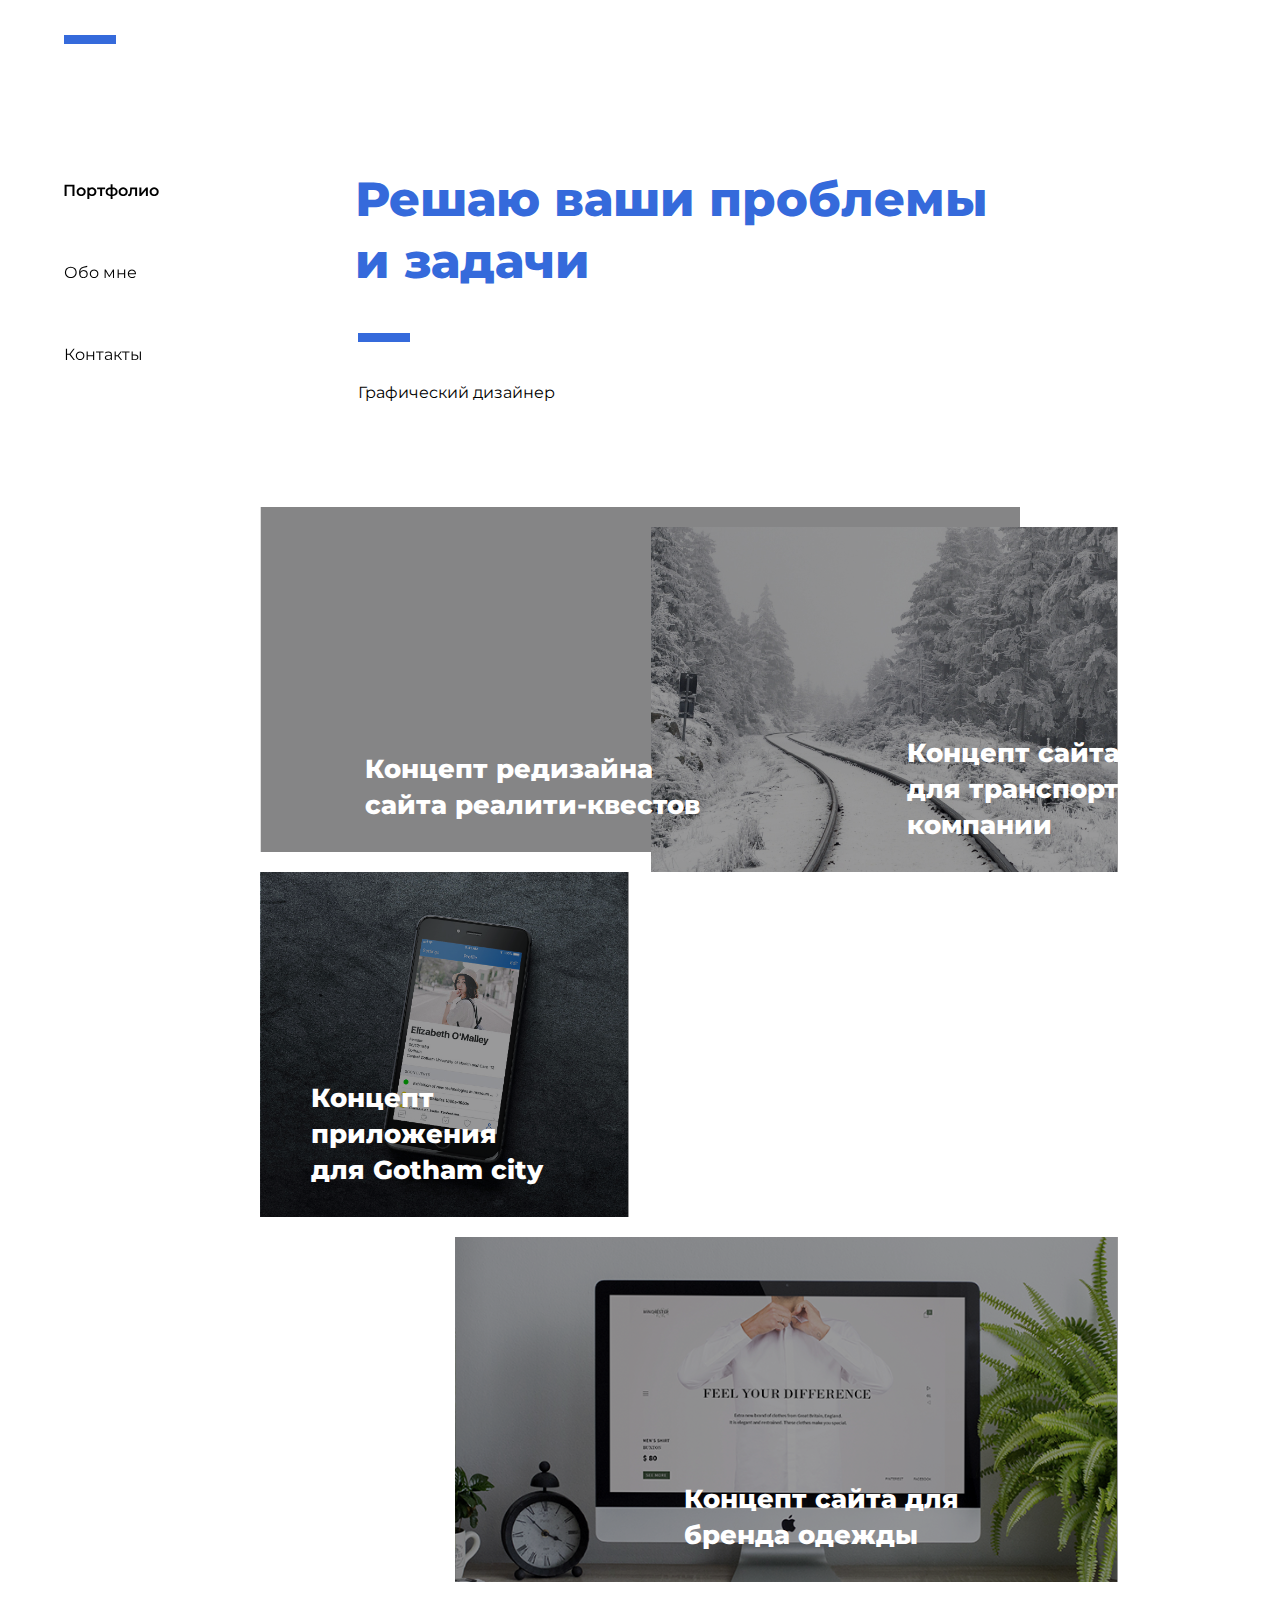
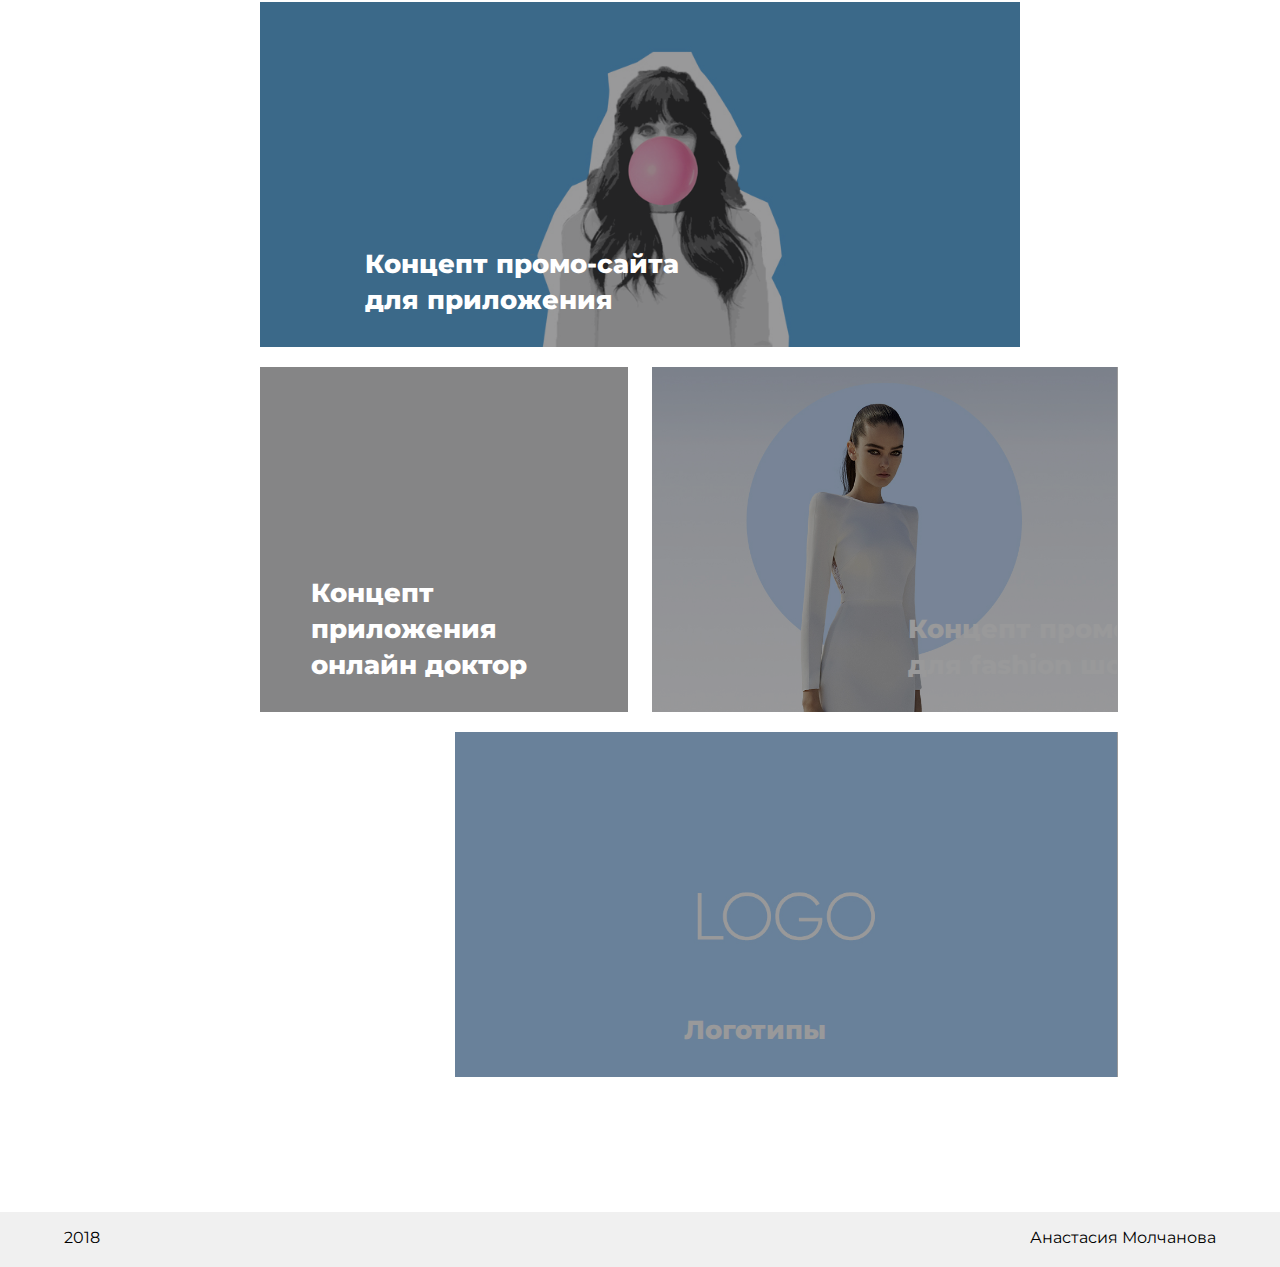
==== commit adca328e: "2303 1312" ====
--- a/index.html
+++ b/index.html
@@ -30,46 +30,46 @@
       <div class="element"></div>
       <p class="text">Графический дизайнер</p>
     </div>
-    <div onClick="window.location='project-quest.html';" id="pr1" class="projectlist projectlist-1 js-pr1"></div>
-    <div class="block1">
-     <div class="cover1"></div>
-     <div class="prname1">Концепт редизайна сайта&nbsp;реалити-квестов</div>
+    <div onClick="window.location='project-quest.html';" class="block1 clearfix">
+      <div onClick="window.location='project-quest.html';" id="pr1" class="projectlist js-pr1"></div>
+      <div class="cover1"></div>
+      <div class="prname1">Концепт редизайна сайта&nbsp;реалити-квестов</div>
     </div>
-    <div onClick="window.location='project-gotham.html';" id="pr2" class="projectlist projectlist-2 js-pr2"></div>
-    <div class="block2">
-     <div class="cover2"></div>
-     <div class="prname2">Концепт приложения для Gotham city</div>
+    <div onClick="window.location='project-gotham.html';" class="block2 clearfix">
+      <div onClick="window.location='project-gotham.html';" id="pr2" class="projectlist js-pr2"></div>
+      <div class="cover2"></div>
+      <div class="prname2">Концепт приложения для Gotham city</div>
     </div>
-    <div class="block3">
-     <div class="cover3"></div>
-     <div class="prname3">Концепт сайта для транспортной компании</div>
+    <div onClick="window.location='project-logistic.html';" class="block3 clearfix">
+      <div class="cover3"></div>
+      <div onClick="window.location='project-logistic.html';" id="pr3" class="projectlist js-pr3"></div>
+      <div class="prname3">Концепт сайта для транспортной компании</div>
     </div>
-    <div onClick="window.location='project-logistic.html';" id="pr3" class="projectlist projectlist-3 js-pr3"></div>
-
-    <div onClick="window.location='project-clothesshop.html';" id="pr4" class="projectlist projectlist-4 js-pr4"></div>
-    <div class="block4">
-     <div class="cover4"></div>
-     <div class="prname4">Концепт сайта для бренда одежды</div>
+    <div onClick="window.location='project-clothesshop.html';" class="block4 clearfix">
+      <div onClick="window.location='project-clothesshop.html';" id="pr4" class="projectlist js-pr4"></div>
+      <div class="cover4"></div>
+      <div class="prname4">Концепт сайта для бренда одежды</div>
     </div>
-    <div onClick="window.location='project-challenge.html';" id="pr5" class="projectlist projectlist-5 js-pr5"></div>
-    <div class="block5">
-     <div class="cover5"></div>
-     <div class="prname5">Концепт промо-сайта для приложения</div>
+    <div onClick="window.location='project-challenge.html';" class="block5 clearfix">
+      <div onClick="window.location='project-challenge.html';" id="pr5" class="projectlist js-pr5"></div>
+      <div class="cover5"></div>
+      <div class="prname5">Концепт промо-сайта для приложения</div>
     </div>
-    <div onClick="window.location='project-doctor.html';" id="pr6" class="projectlist projectlist-6 js-pr6"></div>
-    <div class="block6">
-     <div class="cover6"></div>
-     <div class="prname6">Концепт приложения онлайн доктор</div>
+    <div onClick="window.location='project-doctor.html';" class="block6 clearfix">
+      <div onClick="window.location='project-doctor.html';" id="pr6" class="projectlist js-pr6"></div>
+      <div class="cover6"></div>
+      <div class="prname6">Концепт приложения онлайн доктор</div>
     </div>
-    <div onClick="window.location='project-fashion.html';" id="pr7" class="projectlist projectlist-7 js-pr7"></div>
-    <div class="block7">
-     <div class="cover7"></div>
-     <div class="prname7">Концепт промо-сайта для fashion шоу</div>
+    <div onClick="window.location='project-fashion.html';" class="block7 clearfix">
+      <div onClick="window.location='project-fashion.html';" id="pr7" class="projectlist js-pr7"></div>
+      <div class="cover7"></div>
+      <div class="prname7">Концепт промо-сайта для fashion шоу</div>
     </div>
-    <div onClick="window.location='project-logos.html';" id="pr8" class="projectlist projectlist-8 js-pr8"></div>
-    <div class="block8">
-     <div class="cover8"></div>
-     <div class="prname8">Логотипы</div>
+    <div onClick="window.location='project-logos.html';" class="block8 clearfix">
+      <div onClick="window.location='project-logos.html';" id="pr8" class="projectlist js-pr8"></div>
+      <div class="cover8"></div>
+      <div class="prname8">Логотипы</div>
+    </div>
     </div>
   </div>
   <div class="container _container clearfix">
--- a/css/index.css
+++ b/css/index.css
@@ -41,191 +41,259 @@
 }
 
 .block1 {
-  position: relative;
-  float: left;
+  float: left;
+  clear: both;
+  width: 79.4512663085%;
+  height: 345px;
+  margin: 100px 0 0 10.28745%;
+  cursor: pointer;
+}
+
+.block1 .projectlist {
+  z-index: 4;
+  width: 100.0373208052%;
+  margin-left: -0.03732%;
+  background-image: url('../images/Web-Showcase.jpg');
+  background-size: 160% auto;
+  background-position: 50% 40%;
+}
+
+.block2 {
+  position: relative;
+  float: left;
+  clear: both;
+  z-index: 11;
+  width: 38.512523547%;
+  height: 345px;
+  margin: 20px 0 0 10.28745%;
+  cursor: pointer;
+}
+
+.block2 .projectlist {
+  z-index: 8;
+  width: 100%;
+  margin-left: -0.1087%;
+  background-image: url('../images/mock%20up%20concrete%202.jpg');
+  background-repeat: no-repeat;
+  background-size: cover;
+  background-position: 40% 50%;
+}
+
+.block3 {
+  position: relative;
+  float: left;
+  z-index: 15;
+  width: 48.8153212865%;
+  height: 345px;
+  margin: 20px 0 0 2.38436%;
+  cursor: pointer;
+}
+
+.block3 .projectlist {
   clear: both;
   z-index: 12;
-  width: 79.4809181608%;
+  width: 99.9356821267%;
+  margin-top: -345px;
+  background-image: url('../images/12563.jpg');
+  background-repeat: no-repeat;
+  background-size: cover;
+  background-position: center center;
+}
+
+.block4 {
+  float: left;
+  clear: both;
+  width: 69.3225423847%;
   height: 345px;
-  margin: -345px 0 0 10.28745%;
-  opacity: 0;
-
-}
-
-.block2 {
-  position: relative;
+  margin: 20px 0 0 30.67746%;
+  cursor: pointer;
+}
+
+.block4 .projectlist {
+  z-index: 16;
+  width: 100%;
+  margin-left: -0.04529%;
+  background-image: url('../images/project1@x.png');
+  background-size: cover;
+  background-position: center center;
+}
+
+.block5 {
   float: left;
   clear: both;
-  z-index: 13;
+  width: 79.5702225633%;
+  height: 345px;
+  margin: 20px 0 0 10.21245%;
+  cursor: pointer;
+}
+
+.block5 .projectlist {
+  z-index: 20;
+  width: 99.8882044762%;
+  margin-left: 0.03946%;
+  background-image: url('../images/%D0%BE%D0%B1%D0%BB%D0%BE%D0%B6%D0%BA%D0%B0.jpg');
+  background-repeat: no-repeat;
+  background-size: cover;
+  background-position: center center;
+}
+
+.block6 {
+  position: relative;
+  float: left;
+  clear: both;
+  z-index: 27;
   width: 38.512523547%;
   height: 345px;
-  margin: -345px 0 0 10.28745%;
-  opacity: 0;
-}
-
-.block3 {
-  position: relative;
-  float: left;
-  z-index: 14;
+  margin: 20px 0 0 10.2578%;
+  cursor: pointer;
+}
+
+.block6 .projectlist {
+  z-index: 24;
+  width: 100.1088139281%;
+  margin-left: -0.1087%;
+  background-image: url('../images/iphone6-mockup-2.jpg');
+  background-repeat: no-repeat;
+  background-size: cover;
+  background-position: 40% 50%;
+}
+
+.block7 {
+  position: relative;
+  float: left;
+  z-index: 31;
   width: 48.7825298262%;
   height: 345px;
-  margin: -345px 0 0 51.20526%;
-  opacity: 0;
-}
-
-.block4 {
-  position: relative;
+  margin: 20px 0 0 2.44715%;
+  cursor: pointer;
+}
+
+.block7 .projectlist {
+  z-index: 28;
+  width: 99.9356821267%;
+  margin-left: -0.00358%;
+  background-image: url('../images/%D0%BE%D0%B1%D0%BB%D0%BE%D0%B6%D0%BA%D0%B0%20fashion.jpg');
+  background-repeat: no-repeat;
+  background-size: auto 110%;
+  background-position: center center;
+}
+
+.block8 {
   float: left;
   clear: both;
-  z-index: 15;
-  width: 69.3225423847%;
+  width: 69.3553338449%;
   height: 345px;
-  margin: -345px 0 0 30.67746%;
-  opacity: 0;
-}
-
-.block5 {
+  margin: 20px 0 0 30.64606%;
+  cursor: pointer;
+}
+
+.block8 .projectlist {
+  z-index: 32;
+  width: 99.9547306473%;
+  background-image: url('../images/%D0%BE%D0%B1%D0%BB%D0%BE%D0%B6%D0%BA%D0%B0%20%D0%BB%D0%BE%D0%B3%D0%BE.jpg');
+  background-size: cover;
+  background-position: 50% 40%;
+}
+
+.cover1 {
   position: relative;
   float: left;
   clear: both;
-  z-index: 16;
-  width: 79.4809181608%;
+  z-index: 5;
+  width: 100%;
   height: 345px;
-  margin: -345px 0 0 10.25954%;
-  opacity: 0;
-}
-
-.block6 {
+  margin: -345px 0 0 0;
+  background-color: rgb(1, 0, 3);
+  opacity: 0.4;
+  cursor: pointer;
+}
+
+.cover2 {
+  position: relative;
+  float: left;
+  clear: both;
+  z-index: 9;
+  width: 100%;
+  height: 345px;
+  margin: -345px 0 0 0;
+  background-color: rgb(1, 0, 3);
+  opacity: 0.4;
+  cursor: pointer;
+}
+
+.cover3 {
+  position: relative;
+  float: left;
+  z-index: 13;
+  width: 100%;
+  height: 345px;
+  margin: -345px 0 0 0;
+  background-color: rgb(1, 0, 3);
+  opacity: 0.4;
+  cursor: pointer;
+}
+
+.cover4 {
   position: relative;
   float: left;
   clear: both;
   z-index: 17;
-  width: 38.4706621084%;
+  width: 100%;
   height: 345px;
-  margin: -345px 0 0 10.28745%;
-  opacity: 0;
-}
-
-.block7 {
-  position: relative;
-  float: left;
-  z-index: 18;
-  width: 48.7825298262%;
+  margin: -345px 0 0 0;
+  background-color: rgb(1, 0, 3);
+  opacity: 0.4;
+  cursor: pointer;
+}
+
+.cover5 {
+  position: relative;
+  float: left;
+  clear: both;
+  z-index: 21;
+  width: 100%;
   height: 345px;
-  margin: -345px 0 0 51.21747%;
-  opacity: 0;
-}
-
-.block8 {
+  margin: -345px 0 0 0;
+  background-color: rgb(1, 0, 3);
+  opacity: 0.4;
+  cursor: pointer;
+}
+
+.cover6 {
   position: relative;
   float: left;
   clear: both;
-  z-index: 19;
-  width: 69.3225423847%;
+  z-index: 25;
+  width: 100%;
   height: 345px;
-  margin: -345px 0 0 30.67746%;
-  opacity: 0;
-}
-
-.cover1 {
+  margin: -345px 0 0 0;
+  background-color: rgb(1, 0, 3);
+  opacity: 0.4;
+  cursor: pointer;
+}
+
+.cover7 {
+  position: relative;
+  float: left;
+  z-index: 29;
+  width: 100%;
+  height: 345px;
+  margin: -345px 0 0 0;
+  background-color: rgb(1, 0, 3);
+  opacity: 0.4;
+  cursor: pointer;
+}
+
+.cover8 {
   position: relative;
   float: left;
   clear: both;
-  z-index: 12;
-  width: 79.4809181608%;
+  z-index: 33;
+  width: 100%;
   height: 345px;
-  margin: -345px 0 0 10.28745%;
+  margin: -345px 0 0 0;
   background-color: rgb(1, 0, 3);
-  opacity: 0.8;
-  cursor: pointer;
-}
-
-.cover2 {
-  position: relative;
-  float: left;
-  clear: both;
-  z-index: 13;
-  width: 38.512523547%;
-  height: 345px;
-  margin: -345px 0 0 10.28745%;
-  background-color: rgb(1, 0, 3);
-  opacity: 0.8;
-  cursor: pointer;
-}
-
-.cover3 {
-  position: relative;
-  float: left;
-  z-index: 14;
-  width: 48.7825298262%;
-  height: 345px;
-  margin: -345px 0 0 51.20526%;
-  background-color: rgb(1, 0, 3);
-  opacity: 0.8;
-  cursor: pointer;
-}
-
-.cover4 {
-  position: relative;
-  float: left;
-  clear: both;
-  z-index: 15;
-  width: 69.3225423847%;
-  height: 345px;
-  margin: -345px 0 0 30.67746%;
-  background-color: rgb(1, 0, 3);
-  opacity: 0.8;
-  cursor: pointer;
-}
-
-.cover5 {
-  position: relative;
-  float: left;
-  clear: both;
-  z-index: 16;
-  width: 79.4809181608%;
-  height: 345px;
-  margin: -345px 0 0 10.25954%;
-  background-color: rgb(1, 0, 3);
-  opacity: 0.8;
-  cursor: pointer;
-}
-
-.cover6 {
-  position: relative;
-  float: left;
-  clear: both;
-  z-index: 17;
-  width: 38.4706621084%;
-  height: 345px;
-  margin: -345px 0 0 10.28745%;
-  background-color: rgb(1, 0, 3);
-  opacity: 0.8;
-  cursor: pointer;
-}
-
-.cover7 {
-  position: relative;
-  float: left;
-  z-index: 18;
-  width: 48.7825298262%;
-  height: 345px;
-  margin: -345px 0 0 51.21747%;
-  background-color: rgb(1, 0, 3);
-  opacity: 0.8;
-  cursor: pointer;
-}
-
-.cover8 {
-  position: relative;
-  float: left;
-  clear: both;
-  z-index: 19;
-  width: 69.3225423847%;
-  height: 345px;
-  margin: -345px 0 0 30.67746%;
-  background-color: rgb(1, 0, 3);
-  opacity: 0.8;
+  opacity: 0.4;
   cursor: pointer;
 }
 
@@ -253,6 +321,7 @@
   line-height: 1.38em;
   color: rgb(255, 255, 255);
   opacity: 1;
+  cursor: pointer;
 }
 
 .prname3 {
@@ -266,6 +335,7 @@
   line-height: 1.38em;
   color: rgb(255, 255, 255);
   opacity: 1;
+  cursor: pointer;
 }
 
 .prname4 {
@@ -279,6 +349,7 @@
   line-height: 1.38em;
   color: rgb(255, 255, 255);
   opacity: 1;
+  cursor: pointer;
 }
 
 .prname5 {
@@ -292,6 +363,7 @@
   line-height: 1.38em;
   color: rgb(255, 255, 255);
   opacity: 1;
+  cursor: pointer;
 }
 
 .prname6 {
@@ -305,6 +377,7 @@
   line-height: 1.38em;
   color: rgb(255, 255, 255);
   opacity: 1;
+  cursor: pointer;
 }
 
 .prname7 {
@@ -318,6 +391,7 @@
   line-height: 1.38em;
   color: rgb(255, 255, 255);
   opacity: 1;
+  cursor: pointer;
 }
 
 .prname8 {
@@ -331,6 +405,19 @@
   line-height: 1.38em;
   color: rgb(255, 255, 255);
   opacity: 1;
+  cursor: pointer;
+}
+
+.block1:hover,
+.block2:hover,
+.block3:hover,
+.block4:hover,
+.block5:hover,
+.block6:hover,
+.block7:hover,
+.block8:hover {
+opacity: 1;
+transition: ease-out 0.5s;
 }
 
 .langtext {
@@ -500,99 +587,6 @@
   margin-top: 66px;
 }
 
-.projectlist-1{
-  clear: both;
-  width: 79.4809181608%;
-  margin: 100px 0 0 10.28745%;
-  background-image: url('../images/Web-Showcase.jpg');
-  background-size: 160% auto;
-  background-position: 50% 40%;
-  cursor: pointer;
-}
-
-
-.projectlist-2 {
-  position: relative;
-  clear: both;
-  z-index: 5;
-  width: 38.512523547%;
-  margin: 20px 0 0 10.24559%;
-  background-image: url('../images/mock%20up%20concrete%202.jpg');
-  background-repeat: no-repeat;
-  background-size: cover;
-  background-position: 40% 50%;
-  cursor: pointer;
-}
-
-.projectlist-3 {
-  position: relative;
-  z-index: 6;
-  width: 48.7825298262%;
-  margin: -345px 0 0 51.20526%;
-  background-image: url('../images/12563.jpg');
-  background-repeat: no-repeat;
-  background-size: cover;
-  background-position: center center;
-  cursor: pointer;
-}
-
-.projectlist-4 {
-  clear: both;
-  width: 69.3225423847%;
-  margin: 20px 0 0 30.67746%;
-  background-image: url('../images/project1@x.png');
-  background-size: cover;
-  background-position: center center;
-  cursor: pointer;
-}
-
-.projectlist-5 {
-  clear: both;
-  width: 79.4809181608%;
-  margin: 20px 0 0 10.24559%;
-  background-image: url('../images/%D0%BE%D0%B1%D0%BB%D0%BE%D0%B6%D0%BA%D0%B0.jpg');
-  background-repeat: no-repeat;
-  background-size: cover;
-  background-position: center center;
-  cursor: pointer;
-}
-
-.projectlist-6 {
-  position: relative;
-  clear: both;
-  z-index: 9;
-  width: 38.512523547%;
-  margin: 20px 0 0 10.24559%;
-  background-image: url('../images/iphone6-mockup-2.jpg');
-  background-repeat: no-repeat;
-  background-size: cover;
-  background-position: 40% 50%;
-  cursor: pointer;
-}
-
-
-.projectlist-7 {
-  position: relative;
-  z-index: 10;
-  width: 48.7825298262%;
-  margin: -345px 0 0 51.21747%;
-  background-image: url('../images/%D0%BE%D0%B1%D0%BB%D0%BE%D0%B6%D0%BA%D0%B0%20fashion.jpg');
-  background-repeat: no-repeat;
-  background-size: auto 110%;
-  background-position: center center;
-  cursor: pointer;
-  margin: -345px 0 0 51.21747%;
-}
-
-.projectlist-8 {
-  clear: both;
-  width: 69.3225423847%;
-  margin: 20px 0 0 30.67746%;
-  background-image: url('../images/%D0%BE%D0%B1%D0%BB%D0%BE%D0%B6%D0%BA%D0%B0%20%D0%BB%D0%BE%D0%B3%D0%BE.jpg');
-  background-size: cover;
-  background-position: 50% 40%;
-  cursor: pointer;
-}
 
 
 .text-2 {
@@ -660,9 +654,6 @@
     margin-left: 14.16016%;
   }
 
-  .mainindexconteiner .projectlist {
-    height: 300px;
-  }
 
   .mainindexconteiner .titlecontainer {
     width: 74.4217687074%;
@@ -723,58 +714,141 @@
     height: 70px;
   }
 
-  .mainindexconteiner .projectlist-1 {
+  .block1 .cover1 {
+    position: relative;
+    z-index: 5;
+    width: 100%;
+    height: 284px;
+    margin-top: -284px;
+    margin-left: 0;
+    background-color: rgba(1, 0, 3, 0.39);
+  }
+
+  .block1 .projectlist {
+    position: relative;
     z-index: 4;
-    width: 87.2108843537%;
-    margin-top: 80px;
+    width: 100%;
+    height: 284px;
     margin-left: 0;
   }
 
-  .mainindexconteiner .projectlist-2 {
-    clear: both;
-    z-index: 5;
-    width: 48.8435374149%;
-    margin-left: -0.09779%;
-  }
-
-  .mainindexconteiner .projectlist-3 {
-    z-index: 6;
-    width: 48.8435374149%;
+  .block2 .cover2 {
+    position: relative;
+    z-index: 9;
+    height: 300px;
     margin-top: -300px;
-    margin-left: 51.14796%;
-  }
-
-  .mainindexconteiner .projectlist-4 {
-    z-index: 7;
-    width: 74.4217687074%;
-    margin-left: 25.57611%;
-  }
-
-  .mainindexconteiner .projectlist-5 {
-    z-index: 8;
-    width: 87.3469387755%;
+    background-color: rgba(1, 0, 3, 0.39);
+  }
+
+  .block2 .projectlist {
+  position: relative;
+  z-index: 8;
+  height: 300px;
+  margin-left: 0;
+}
+
+.block3 .cover3 {
+  position: relative;
+  z-index: 13;
+  width: 100.0609702987%;
+  height: 300px;
+  margin-left: -0.06093%;
+  background-color: rgba(1, 0, 3, 0.39);
+}
+
+.block3 .projectlist {
+    position: relative;
+    z-index: 12;
+    width: 100.0609702987%;
+    height: 300px;
+    margin-top: -300px;
+    margin-left: -0.06093%;
+  }
+
+  .block4 .cover4 {
+    position: relative;
+    z-index: 17;
+    height: 300px;
+    margin-top: -300px;
     margin-left: 0;
-  }
-
-  .mainindexconteiner .projectlist-6 {
-    clear: both;
-    z-index: 9;
-    width: 48.7074829931%;
-    margin-left: -0.09779%;
-  }
-
-  .mainindexconteiner .projectlist-7 {
-    z-index: 10;
-    width: 48.8435374149%;
+    background-color: rgba(1, 0, 3, 0.39);
+  }
+
+  .block4 .projectlist {
+    position: relative;
+    z-index: 16;
+    height: 300px;
+    margin-left: 0;
+  }
+
+  .block5 .cover5 {
+    position: relative;
+    z-index: 21;
+    width: 100.1560062402%;
+    height: 300px;
     margin-top: -300px;
-    margin-left: 51.15434%;
-  }
-
-  .mainindexconteiner .projectlist-8 {
-    z-index: 11;
-    width: 74.4217687074%;
-    margin-left: 25.57611%;
-  }
+    margin-left: -0.15601%;
+    background-color: rgba(1, 0, 3, 0.39);
+  }
+
+  .block5 .projectlist {
+      position: relative;
+      z-index: 20;
+      width: 100%;
+      height: 300px;
+      margin-left: -0.00244%;
+    }
+
+    .block6 .cover6 {
+      position: relative;
+      z-index: 25;
+      height: 300px;
+      margin-top: -300px;
+      background-color: rgba(1, 0, 3, 0.39);
+    }
+
+    .block6 .projectlist {
+    position: relative;
+    z-index: 24;
+    width: 100%;
+    height: 300px;
+    margin-left: 0;
+  }
+
+  .block7 .cover7 {
+    position: relative;
+    z-index: 29;
+    width: 100.1263781757%;
+    height: 300px;
+    margin-top: -300px;
+    margin-left: -0.12608%;
+    background-color: rgba(1, 0, 3, 0.39);
+  }
+
+  .block7 .projectlist {
+  position: relative;
+  z-index: 28;
+  width: 100.0609702987%;
+  height: 300px;
+  margin-left: -0.06087%;
+}
+
+.block8 .cover8 {
+  position: relative;
+  z-index: 33;
+  width: 100%;
+  height: 300px;
+  margin-top: -300px;
+  background-color: rgba(1, 0, 3, 0.39);
+}
+
+.block8 .projectlist {
+  position: relative;
+  z-index: 32;
+  width: 100%;
+  height: 300px;
+}
+
 
   .menucont .menutext-1 {
     margin-top: 125px;
@@ -811,221 +885,78 @@
   }
 
 
-  .mainindexconteiner .cover1 {
-    position: relative;
-    z-index: 12;
-    width: 87.2108843537%;
-    height: 300px;
-    margin-top: -300px;
-    margin-left: 0;
-}
-
-  .mainindexconteiner .cover2 {
-    position: relative;
-    z-index: 13;
-    width: 48.7074829931%;
-    height: 300px;
-    margin-top: -300px;
-    margin-left: 0;
-}
-
-  .mainindexconteiner .cover3 {
-    position: relative;
-    z-index: 14;
-    width: 48.8435374149%;
-    height: 300px;
-    margin-top: -300px;
-    margin-left: 51.15434%;
-}
-
-  .mainindexconteiner .cover4 {
-    position: relative;
-    z-index: 15;
-    width: 74.2857142857%;
-    height: 300px;
-    margin-top: -300px;
-    margin-left: 25.57611%;
-}
-
-  .mainindexconteiner .cover5 {
-    position: relative;
-    z-index: 16;
-    width: 87.3469387755%;
-    height: 300px;
-    margin-top: -300px;
-    margin-left: 0;
-}
-
-  .mainindexconteiner .cover6 {
-    position: relative;
-    z-index: 17;
-    width: 48.8435374149%;
-    height: 300px;
-    margin-top: -300px;
-    margin-left: -0.13393%;
-}
-
-.mainindexconteiner .cover7 {
-  position: relative;
-  z-index: 18;
-  width: 48.8435374149%;
-  height: 300px;
-  margin-top: -300px;
-  margin-left: 51.15434%;
-}
-
-.mainindexconteiner .cover8 {
-  position: relative;
-  z-index: 19;
-  width: 74.2857142857%;
-  height: 300px;
-  margin-top: -300px;
-  margin-left: 25.57611%;
-}
-
-.mainindexconteiner .prname1 {
-  position: relative;
-  z-index: 20;
+.block1 .prname1 {
+  position: relative;
+  z-index: 6;
   width: 300px;
   margin-top: -80px;
   margin-left: 3.9966%;
   font-size: 20px;
 }
 
-.mainindexconteiner .prname2 {
-  position: relative;
-  z-index: 21;
+.block2 .prname2 {
+  position: relative;
+  z-index: 10;
   width: 180px;
   margin-top: -107px;
   margin-left: 3.9966%;
   font-size: 20px;
 }
 
-.mainindexconteiner .prname3 {
-  position: relative;
-  z-index: 22;
+.block3 .prname3 {
+  position: relative;
+  z-index: 14;
   width: 220px;
   margin-top: -107px;
   margin-left: 55%;
   font-size: 20px;
 }
 
-.mainindexconteiner .prname4 {
-  position: relative;
-  z-index: 23;
+.block4 .prname4 {
+  position: relative;
+  z-index: 18;
   width: 250px;
   margin-top: -80px;
   margin-left: 30.06803%;
   font-size: 20px;
 }
 
-.mainindexconteiner .prname5 {
-  position: relative;
-  z-index: 24;
+.block5 .prname5 {
+  position: relative;
+  z-index: 21;
   width: 284px;
   margin-top: -80px;
   margin-left: 3.94558%;
   font-size: 20px;
 }
 
-.mainindexconteiner .prname6 {
-  position: relative;
-  z-index: 25;
+.block6 .prname6 {
+  position: relative;
+  z-index: 26;
   width: 200px;
   margin-top: -107px;
   margin-left: 3.94558%;
   font-size: 20px;
 }
 
-.mainindexconteiner .prname7 {
-  position: relative;
-  z-index: 26;
+.block7 .prname7 {
+  position: relative;
+  z-index: 30;
   width: 180px;
   margin-top: -107px;
   margin-left: 54.96599%;
   font-size: 20px;
 }
 
-.mainindexconteiner .prname8 {
-  position: relative;
-  z-index: 27;
+.block8 .prname8 {
+  position: relative;
+  z-index: 34;
   margin-top: -53px;
   margin-left: 30.06803%;
   font-size: 20px;
 }
 
-.mainindexconteiner .block1 {
-  position: relative;
-  z-index: 12;
-  width: 87.2108843537%;
-  height: 300px;
-  margin-top: -300px;
-  margin-left: 0;
-}
-
-.mainindexconteiner .block2 {
-  position: relative;
-  z-index: 13;
-  width: 48.7074829931%;
-  height: 300px;
-  margin-top: -300px;
-  margin-left: 0;
-}
-
-.mainindexconteiner .block3 {
-  position: relative;
-  z-index: 14;
-  width: 48.8435374149%;
-  height: 300px;
-  margin-top: -300px;
-  margin-left: 51.15434%;
-}
-
-.mainindexconteiner .block4 {
-  position: relative;
-  z-index: 15;
-  width: 74.2857142857%;
-  height: 300px;
-  margin-top: -300px;
-  margin-left: 25.53997%;
- }
-
-.mainindexconteiner .block5 {
-  position: relative;
-  z-index: 16;
-  width: 87.3469387755%;
-  height: 300px;
-  margin-top: -300px;
-  margin-left: 0;
- }
-
-.mainindexconteiner .block6 {
-  position: relative;
-  z-index: 17;
-  width: 48.8435374149%;
-  height: 300px;
-  margin-top: -300px;
-  margin-left: -0.13393%;
- }
-
-.mainindexconteiner .block7 {
-  position: relative;
-  z-index: 18;
-  width: 48.8435374149%;
-  height: 300px;
-  margin-top: -300px;
-  margin-left: 51.15434%;
- }
-
-.mainindexconteiner .block8 {
-  position: relative;
-  z-index: 19;
-  width: 74.2857142857%;
-  height: 300px;
-  margin-top: -300px;
-  margin-left: 25.57611%;
- }
-}
+
 
 @media(max-width: 768px) {
   body {
@@ -1052,9 +983,121 @@
     margin-left: 2.60417%;
   }
 
-  .mainindexconteiner .projectlist {
+  .block1 .cover1 {
+    position: relative;
+    z-index: 5;
     height: 265px;
-  }
+    margin-top: -265px;
+  }
+
+  .block1 .projectlist {
+    position: relative;
+    z-index: 4;
+    height: 265px;
+  }
+
+  .block2 .cover2 {
+    position: relative;
+    z-index: 9;
+    height: 265px;
+    margin-top: -265px;
+  }
+
+  .block2 .projectlist {
+    position: relative;
+    z-index: 8;
+    height: 265px;
+  }
+
+  .block3 .cover3 {
+    position: relative;
+    z-index: 13;
+    width: 100%;
+    height: 265px;
+    margin-left: 0;
+  }
+
+  .block3 .projectlist {
+    position: relative;
+    z-index: 12;
+    width: 100%;
+    height: 265px;
+    margin-top: -265px;
+    margin-left: 0;
+  }
+
+  .block4 .cover4 {
+    position: relative;
+    z-index: 17;
+    height: 265px;
+    margin-top: -265px;
+  }
+
+  .block4 .projectlist {
+      position: relative;
+      z-index: 16;
+      height: 265px;
+    }
+
+  .block5 .cover5 {
+      position: relative;
+      z-index: 21;
+      width: 100%;
+      height: 265px;
+      margin-top: -265px;
+      margin-left: 0;
+    }
+
+  .block5 .projectlist {
+      position: relative;
+      z-index: 20;
+      height: 265px;
+      margin-left: 0;
+    }
+
+  .block6 .cover6 {
+      position: relative;
+      z-index: 25;
+      height: 265px;
+      margin-top: -265px;
+    }
+  .block6 .projectlist {
+      position: relative;
+      z-index: 24;
+      height: 265px;
+    }
+
+  .block7 .cover7 {
+      position: relative;
+      z-index: 29;
+      width: 100%;
+      height: 265px;
+      margin-top: -265px;
+      margin-left: 0;
+    }
+  .block7 .projectlist {
+      position: relative;
+      z-index: 28;
+      width: 100%;
+      height: 265px;
+      margin-left: 0;
+      background-size: cover;
+    }
+
+  .block8 .cover8 {
+      position: relative;
+      z-index: 33;
+      height: 265px;
+      margin-top: -265px;
+    }
+  .block8 .projectlist {
+      position: relative;
+      z-index: 32;
+      height: 265px;
+      margin-top: 1px;
+    }
+
+
 
   .mainindexconteiner .titlecontainer {
     width: 74.3801652892%;
@@ -1098,54 +1141,7 @@
     height: 67px;
   }
 
-  .mainindexconteiner .projectlist-1 {
-    width: 74.6556473829%;
-    margin-top: 100px;
-  }
-
-  .mainindexconteiner .projectlist-2 {
-    position: relative;
-    z-index: 5;
-    width: 49.173553719%;
-    margin-top: 15px;
-    margin-left: 0;
-  }
-
-  .mainindexconteiner .projectlist-3 {
-    position: relative;
-    z-index: 6;
-    width: 48.7603305785%;
-    margin-top: -265px;
-    margin-left: 51.09978%;
-  }
-
-  .mainindexconteiner .projectlist-5 {
-    width: 74.6556473829%;
-    margin-top: 15px;
-  }
-
-  .mainindexconteiner .projectlist-6 {
-    position: relative;
-    z-index: 9;
-    width: 49.173553719%;
-    margin-top: 15px;
-  }
-
-  .mainindexconteiner .projectlist-7 {
-    position: relative;
-    z-index: 10;
-    width: 48.7603305785%;
-    margin-top: -265px;
-    margin-left: 51.09978%;
-    background-size: cover;
-  }
-
-  .mainindexconteiner .projectlist-4,
-  .mainindexconteiner .projectlist-8 {
-    width: 74.3801652892%;
-    margin-top: 15px;
-    margin-left: 25.61553%;
-  }
+
 
   .menucont .menutext-1 {
     margin-top: 204px;
@@ -1182,191 +1178,57 @@
     z-index: 30;
   }
 
-.mainindexconteiner .cover1 {
-  position: relative;
-  z-index: 12;
-  width: 74.6556473829%;
-  height: 265px;
-  margin-top: -265px;
-}
-
-.mainindexconteiner .cover2 {
-  position: relative;
-  z-index: 13;
-  width: 49.173553719%;
-  height: 265px;
-  margin-top: -265px;
-}
-
-.mainindexconteiner .cover3 {
+
+
+.block1.prname1 {
+  position: relative;
+  z-index: 6;
+  margin-left: 3.99234%;
+}
+
+.block2 .prname2 {
+  position: relative;
+  z-index: 10;
+  margin-left: 3.99234%;
+}
+
+.block3 .prname3 {
   position: relative;
   z-index: 14;
-  width: 48.8980716253%;
-  height: 265px;
-  margin-top: -265px;
-  margin-left: 51.09978%;
-}
-
-.mainindexconteiner .cover4 {
-  position: relative;
-  z-index: 15;
-  width: 74.3801652892%;
-  height: 265px;
-  margin-top: -265px;
-  margin-left: 25.61553%;
-}
-
-.mainindexconteiner .cover5 {
-  position: relative;
-  z-index: 16;
-  width: 74.6556473829%;
-  height: 265px;
-  margin-top: -265px;
-}
-
-.mainindexconteiner .cover6 {
-  position: relative;
-  z-index: 17;
-  width: 49.173553719%;
-  height: 265px;
-  margin-top: -265px;
-  margin-left: 0;
-}
-
-.mainindexconteiner .cover7 {
+  margin-left: 54.99957%;
+}
+
+.block4 .prname4 {
   position: relative;
   z-index: 18;
-  width: 48.8980716253%;
-  height: 265px;
-  margin-top: -265px;
-  margin-left: 51.10193%;
-}
-
-.mainindexconteiner .cover8 {
-  position: relative;
-  z-index: 19;
-  width: 74.3801652892%;
-  height: 265px;
-  margin-top: -265px;
-  margin-left: 25.61553%;
-}
-
-.mainindexconteiner .prname1 {
-  position: relative;
-  z-index: 20;
+  margin-left: 30.67321%;
+}
+
+.block5 .prname5 {
+  position: relative;
+  z-index: 22;
   margin-left: 3.99234%;
 }
 
-.mainindexconteiner .prname2 {
-  position: relative;
-  z-index: 21;
+.block6 .prname6 {
+  position: relative;
+  z-index: 26;
   margin-left: 3.99234%;
 }
 
-.mainindexconteiner .prname3 {
-  position: relative;
-  z-index: 22;
-  margin-left: 54.99957%;
-}
-
-.mainindexconteiner .prname4 {
-  position: relative;
-  z-index: 23;
+.block7 .prname7 {
+  position: relative;
+  z-index: 30;
+  margin-left: 54.95868%;
+}
+
+.block8 .prname8 {
+  position: relative;
+  z-index: 34;
   margin-left: 30.67321%;
 }
 
-.mainindexconteiner .prname5 {
-  position: relative;
-  z-index: 24;
-  margin-left: 3.99234%;
-}
-
-.mainindexconteiner .prname6 {
-  position: relative;
-  z-index: 25;
-  margin-left: 3.99234%;
-}
-
-.mainindexconteiner .prname7 {
-  position: relative;
-  z-index: 26;
-  margin-left: 54.95868%;
-}
-
-.mainindexconteiner .prname8 {
-  position: relative;
-  z-index: 27;
-  margin-left: 30.67321%;
-}
-
-.mainindexconteiner .block1 {
-  position: relative;
-  z-index: 12;
-  width: 74.6556473829%;
-  height: 265px;
-  margin-top: -265px;
-}
-
-.mainindexconteiner .block2 {
-  position: relative;
-  z-index: 13;
-  width: 49.173553719%;
-  height: 265px;
-  margin-top: -265px;
-}
-
-.mainindexconteiner .block3 {
-  position: relative;
-  z-index: 14;
-  width: 48.8980716253%;
-  height: 265px;
-  margin-top: -265px;
-  margin-left: 51.09978%;
-}
-
-.mainindexconteiner .block4 {
-  position: relative;
-  z-index: 15;
-  width: 74.3801652892%;
-  height: 265px;
-  margin-top: -265px;
-  margin-left: 25.61553%;
-}
-
-.mainindexconteiner .block5 {
-  position: relative;
-  z-index: 16;
-  width: 74.6556473829%;
-  height: 265px;
-  margin-top: -265px;
-}
-
-.mainindexconteiner .block6 {
-  position: relative;
-  z-index: 17;
-  width: 49.173553719%;
-  height: 265px;
-  margin-top: -265px;
-  margin-left: 0;
-}
-
-.mainindexconteiner .block7 {
-  position: relative;
-  z-index: 18;
-  width: 48.8980716253%;
-  height: 265px;
-  margin-top: -265px;
-  margin-left: 51.10193%;
-}
-
-.mainindexconteiner .block8 {
-  position: relative;
-  z-index: 19;
-  width: 74.3801652892%;
-  height: 265px;
-  margin-top: -265px;
-  margin-left: 25.61553%;
-}
+
 }
 
 @media(max-width: 600px) {
@@ -1382,9 +1244,7 @@
     margin-left: 3.33073%;
   }
 
-  .mainindexconteiner .projectlist {
-    height: 260px;
-  }
+
 
   .mainindexconteiner .titlecontainer {
     width: 74.4642857142%;
@@ -1419,50 +1279,113 @@
     font-size: 1.625em;
   }
 
-  .mainindexconteiner .projectlist-1 {
-    width: 100%;
-    margin-top: 60px;
-  }
-
-  .mainindexconteiner .projectlist-2 {
+  .block1 .cover1 {
     position: relative;
     z-index: 5;
-    width: 48.9285714285%;
-    margin-top: 14px;
-  }
-
-  .mainindexconteiner .projectlist-3 {
-    position: relative;
-    z-index: 6;
-    width: 48.9285714285%;
+    height: 260px;
     margin-top: -260px;
-    margin-left: 51.07143%;
-  }
-
-  .mainindexconteiner .projectlist-5 {
-    width: 100%;
-    margin-top: 14px;
-  }
-
-  .mainindexconteiner .projectlist-6 {
+  }
+
+  .block1 .projectlist {
+    position: relative;
+    z-index: 4;
+    height: 260px;
+  }
+
+  .block2 .cover2 {
     position: relative;
     z-index: 9;
-    width: 48.9285714285%;
-  }
-
-  .mainindexconteiner .projectlist-7 {
-    position: relative;
-    z-index: 10;
-    width: 48.9285714285%;
-    margin-left: 51.06585%;
-    margin-top: -260px
-  }
-
-  .mainindexconteiner .projectlist-4,
-  .mainindexconteiner .projectlist-8 {
-    width: 100%;
-    margin-left: 0;
-  }
+    height: 260px;
+    margin-top: -260px;
+  }
+
+  .block2 .projectlist {
+    position: relative;
+    z-index: 8;
+    height: 260px;
+  }
+
+  .block3 .cover3 {
+    position: relative;
+    z-index: 13;
+    height: 260px;
+  }
+
+  .block3 .projectlist {
+    position: relative;
+    z-index: 12;
+    height: 260px;
+    margin-top: -260px;
+  }
+
+  .block4 .cover4 {
+    position: relative;
+    z-index: 17;
+    height: 260px;
+    margin-top: -260px;
+  }
+
+  .block4 .projectlist {
+    position: relative;
+    z-index: 16;
+    height: 260px;
+  }
+
+  .block5 .cover5 {
+    position: relative;
+    z-index: 21;
+    height: 260px;
+    margin-top: -260px;
+  }
+
+  .block5 .projectlist {
+    position: relative;
+    z-index: 20;
+    height: 260px;
+  }
+
+  .block6 .cover6 {
+    position: relative;
+    z-index: 25;
+    height: 260px;
+    margin-top: -260px;
+  }
+
+  .block6 .projectlist {
+    position: relative;
+    z-index: 24;
+    height: 260px;
+  }
+
+  .block7 .cover7 {
+    position: relative;
+    z-index: 29;
+    height: 260px;
+    margin-top: -260px;
+  }
+
+  .block7 .projectlist {
+    position: relative;
+    z-index: 28;
+    width: 100.2343526721%;
+    height: 260px;
+    margin-left: -0.23395%;
+  }
+
+  .block8 .cover8 {
+    position: relative;
+    z-index: 33;
+    height: 260px;
+    margin-top: -260px;
+  }
+
+  .block8 .projectlist {
+    position: relative;
+    z-index: 32;
+    height: 260px;
+    margin-top: 0;
+  }
+
 
   .menucont .menutext-1 {
     margin-top: 188px;
@@ -1489,208 +1412,76 @@
     position: relative;
     z-index: 30;
   }
-  .mainindexconteiner .cover1 {
-      position: relative;
-      z-index: 12;
-      width: 100%;
-      height: 260px;
-      margin-top: -260px;
-    }
-
-    .mainindexconteiner .cover2 {
-      position: relative;
-      z-index: 13;
-      width: 49.1071428571%;
-      height: 260px;
-      margin-top: -260px;
-    }
-
-    .mainindexconteiner .cover3 {
-      position: relative;
-      z-index: 14;
-      width: 48.9285714285%;
-      height: 260px;
-      margin-top: -260px;
-      margin-left: 51.07143%;
-    }
-
-    .mainindexconteiner .cover4 {
-      position: relative;
-      z-index: 15;
-      width: 99.8214285714%;
-      height: 260px;
-      margin-top: -260px;
-      margin-left: 0;
-    }
-
-    .mainindexconteiner .cover5 {
-      position: relative;
-      z-index: 16;
-      width: 99.8214285714%;
-      height: 260px;
-      margin-top: -260px;
-    }
-
-    .mainindexconteiner .cover6 {
-      position: relative;
-      z-index: 17;
-      width: 48.9285714285%;
-      height: 260px;
-      margin-top: -260px;
-    }
-
-    .mainindexconteiner .cover7 {
-      position: relative;
-      z-index: 18;
-      width: 48.9285714285%;
-      height: 260px;
-      margin-top: -260px;
-      margin-left: 51.06585%;
-    }
-
-    .mainindexconteiner .cover8 {
-      position: relative;
-      z-index: 19;
-      width: 99.8214285714%;
-      height: 260px;
-      margin-top: -260px;
-      margin-left: 0;
-    }
-
-    .mainindexconteiner .prname1 {
-      position: relative;
-      z-index: 20;
-      margin-left: 3.90904%;
-      font-size: 18px;
-      margin-top: -65px;
-    }
-
-    .mainindexconteiner .prname2 {
-      position: relative;
-      z-index: 21;
-      margin-left: 3.90904%;
-      width: 160px;
-      font-size: 18px;
-      margin-top: -92px;
-    }
-
-    .mainindexconteiner .prname3 {
-      position: relative;
-      z-index: 22;
-      width: 185px;
-      font-size: 18px;
-      margin-top: -92px;
-    }
-
-    .mainindexconteiner .prname4 {
-      position: relative;
-      z-index: 23;
-      margin-left: 3.90904%;
-      font-size: 18px;
-      margin-top: -65px;
-    }
-
-    .mainindexconteiner .prname5 {
-      position: relative;
-      z-index: 24;
-      margin-left: 3.99833%;
-      font-size: 18px;
-      margin-top: -65px;
-    }
-
-    .mainindexconteiner .prname6 {
-      position: relative;
-      z-index: 25;
-      margin-top: -92px;
-      margin-left: 3.90904%;
-      font-size: 18px;
-    }
-
-    .mainindexconteiner .prname7 {
-      position: relative;
-      clear: both;
-      z-index: 26;
-      width: 170px;;
-      margin-top: -92px;
-      margin-left: 54.99442%;
-      font-size: 18px;
-    }
-
-    .mainindexconteiner .prname8 {
-      position: relative;
-      z-index: 27;
-      margin-left: 3.99833%;
-      font-size: 18px;
-      margin-top: -38px;
-    }
-
-    .mainindexconteiner .block1 {
-        position: relative;
-        z-index: 12;
-        width: 100%;
-        height: 260px;
-        margin-top: -260px;
-      }
-
-      .mainindexconteiner .block2 {
-        position: relative;
-        z-index: 13;
-        width: 49.1071428571%;
-        height: 260px;
-        margin-top: -260px;
-      }
-
-      .mainindexconteiner .block3 {
-        position: relative;
-        z-index: 14;
-        width: 48.9285714285%;
-        height: 260px;
-        margin-top: -260px;
-        margin-left: 51.07143%;
-      }
-
-      .mainindexconteiner .block4 {
-        position: relative;
-        z-index: 15;
-        width: 99.8214285714%;
-        height: 260px;
-        margin-top: -260px;
-        margin-left: 0;
-      }
-
-      .mainindexconteiner .block5 {
-        position: relative;
-        z-index: 16;
-        width: 99.8214285714%;
-        height: 260px;
-        margin-top: -260px;
-      }
-
-      .mainindexconteiner .block6 {
-        position: relative;
-        z-index: 17;
-        width: 48.9285714285%;
-        height: 260px;
-        margin-top: -260px;
-      }
-
-      .mainindexconteiner .block7 {
-        position: relative;
-        z-index: 18;
-        width: 48.9285714285%;
-        height: 260px;
-        margin-top: -260px;
-        margin-left: 51.06585%;
-      }
-
-      .mainindexconteiner .block8 {
-        position: relative;
-        z-index: 19;
-        width: 99.8214285714%;
-        height: 260px;
-        margin-top: -260px;
-        margin-left: 0;
-      }
+
+
+  .block1 .prname1 {
+    position: relative;
+    z-index: 6;
+    margin-left: 3.90904%;
+    font-size: 18px;
+    margin-top: -65px;
+  }
+
+  .block2 .prname2 {
+    position: relative;
+    z-index: 10;
+    margin-left: 3.90904%;
+    width: 160px;
+    font-size: 18px;
+    margin-top: -92px;
+  }
+
+  .block3 .prname3 {
+    position: relative;
+    z-index: 14;
+    width: 185px;
+    font-size: 18px;
+    margin-top: -92px;
+  }
+
+  .block4 .prname4 {
+    position: relative;
+    z-index: 18;
+    margin-left: 3.90904%;
+    font-size: 18px;
+    margin-top: -65px;
+  }
+
+  .block5 .prname5 {
+    position: relative;
+    z-index: 22;
+    margin-left: 3.99833%;
+    font-size: 18px;
+    margin-top: -65px;
+  }
+
+  .block6 .prname6 {
+    position: relative;
+    z-index: 26;
+    margin-top: -92px;
+    margin-left: 3.90904%;
+    font-size: 18px;
+  }
+
+  .block7 .prname7 {
+    position: relative;
+    clear: both;
+    z-index: 30;
+    width: 170px;;
+    margin-top: -92px;
+    margin-left: 54.99442%;
+    font-size: 18px;
+  }
+
+  .block8 .prname8 {
+    position: relative;
+    z-index: 33;
+    margin-left: 3.99833%;
+    font-size: 18px;
+    margin-top: -38px;
+  }
+
+
 }
 
 
@@ -1755,43 +1546,91 @@
     font-size: 1.25em;
   }
 
-  .mainindexconteiner .projectlist-1 {
-    margin-top: 50px;
-  }
-
-  .mainindexconteiner .projectlist-2 {
+  .block1 .cover1 {
     position: relative;
     z-index: 5;
-    width: 100%;
-    margin-top: 15px;
-  }
-
-  .mainindexconteiner .projectlist-3 {
-    position: relative;
-    clear: both;
-    z-index: 6;
+  }
+
+  .block1 .projectlist {
+    position: relative;
+    z-index: 4;
+  }
+
+  .block2 .cover2 {
+    position: relative;
+    z-index: 9;
+  }
+
+  .block2 .projectlist {
+    position: relative;
+    z-index: 8;
+  }
+
+  .block3 .cover3 {
+    position: relative;
+    z-index: 13;
+  }
+
+  .block3 .projectlist {
+    position: relative;
+    z-index: 12;
+  }
+
+  .block4 .cover4 {
+    position: relative;
+    z-index: 17;
+  }
+
+  .block4 .projectlist {
+    position: relative;
+    z-index: 16;
+  }
+
+  .block5 .cover5 {
+    position: relative;
+    z-index: 21;
+  }
+
+  .block5 .projectlist {
+    position: relative;
+    z-index: 20;
+  }
+
+  .block6 .cover6 {
+    position: relative;
+    z-index: 25;
+  }
+
+  .block6 .projectlist {
+    position: relative;
+    z-index: 24;
+  }
+
+  .block7 .cover7 {
+    position: relative;
+    z-index: 29;
+  }
+
+  .block7 .projectlist {
+    position: relative;
+    z-index: 28;
     width: 100%;
     margin-left: 0;
   }
 
-  .mainindexconteiner .projectlist-5 {
-    margin-top: 15px;
-  }
-
-  .mainindexconteiner .projectlist-6 {
-    position: relative;
-    z-index: 9;
-    width: 100%;
-  }
-
-  .mainindexconteiner .projectlist-7 {
-    position: relative;
-    clear: both;
-    z-index: 10;
-    width: 100%;
-    margin-left: 0;
-    margin-top: 15px;
-  }
+  .block8 .cover8 {
+    position: relative;
+    z-index: 33;
+  }
+
+  .block8 .projectlist {
+    position: relative;
+    z-index: 32;
+  }
+
+
+
+
 
   .menucont .menutext-1 {
     margin-top: 168px;
@@ -1827,177 +1666,79 @@
     z-index: 30;
     margin-top: 100px;
   }
-  .mainindexconteiner .cover1 {
-      position: relative;
-      z-index: 12;
-    }
-
-    .mainindexconteiner .cover2 {
-      position: relative;
-      z-index: 13;
-      width: 100%;
-    }
-
-    .mainindexconteiner .cover3 {
-      position: relative;
-      z-index: 14;
-      width: 100%;
-      margin-top: 17px;
-      margin-left: 0;
-    }
-
-    .mainindexconteiner .cover4 {
-      position: relative;
-      z-index: 15;
-      width: 100%;
-    }
-
-    .mainindexconteiner .cover5 {
-      position: relative;
-      z-index: 16;
-      width: 100%;
-    }
-
-    .mainindexconteiner .cover6 {
-      position: relative;
-      z-index: 17;
-      width: 100%;
-    }
-
-    .mainindexconteiner .cover7 {
-      position: relative;
-      clear: both;
-      z-index: 18;
-      width: 100%;
-      margin-left: 0;
-    }
-
-    .mainindexconteiner .cover8 {
-      position: relative;
-      z-index: 19;
-      width: 100%;
-    }
-
-    .mainindexconteiner .prname1 {
-      position: relative;
-      z-index: 20;
-      margin-top: -60px;
-      margin-left: 3.125%;
-      font-size: 16px;
-    }
-
-    .mainindexconteiner .prname2 {
-      position: relative;
-      z-index: 21;
-      margin-top: -60px;
-      margin-left: 3.125%;
-      font-size: 16px;
-      width: 200px;
-    }
-
-    .mainindexconteiner .prname3 {
-      position: relative;
-      z-index: 22;
-      width: 250px;
-      margin-top: -60px;
-      margin-left: 3.125%;
-      font-size: 16px;
-    }
-
-    .mainindexconteiner .prname4 {
-      position: relative;
-      z-index: 23;
-      margin-top: -60px;
-      margin-left: 3.125%;
-      font-size: 16px;
-      width: 200px;
-    }
-
-    .mainindexconteiner .prname5 {
-      position: relative;
-      z-index: 24;
-      margin-top: -60px;
-      margin-left: 3.125%;
-      font-size: 16px;
-      width: 200px;
-    }
-
-    .mainindexconteiner .prname6 {
-      position: relative;
-      z-index: 25;
-      margin-top: -60px;
-      margin-left: 3.125%;
-      font-size: 16px;
-    }
-
-    .mainindexconteiner .prname7 {
-      position: relative;
-      clear: none;
-      z-index: 26;
-      margin-top: -60px;
-      margin-left: 3.125%;
-      font-size: 16px;
-      width: 200px;
-    }
-
-    .mainindexconteiner .prname8 {
-      position: relative;
-      z-index: 27;
-      margin-top: -38px;
-      margin-left: 3.125%;
-      font-size: 16px;
-    }
-
-    .mainindexconteiner .block1 {
-        position: relative;
-        z-index: 12;
-      }
-
-    .mainindexconteiner .block2 {
-        position: relative;
-        z-index: 13;
-        width: 100%;
-      }
-
-    .mainindexconteiner .block3 {
-        position: relative;
-        z-index: 14;
-        width: 100%;
-        margin-top: 17px;
-        margin-left: 0;
-      }
-
-    .mainindexconteiner .block4 {
-        position: relative;
-        z-index: 15;
-        width: 100%;
-      }
-
-    .mainindexconteiner .block5 {
-        position: relative;
-        z-index: 16;
-        width: 100%;
-      }
-
-    .mainindexconteiner .block6 {
-        position: relative;
-        z-index: 17;
-        width: 100%;
-      }
-
-    .mainindexconteiner .block7 {
-        position: relative;
-        clear: both;
-        z-index: 18;
-        width: 100%;
-        margin-left: 0;
-      }
-
-    .mainindexconteiner .block8 {
-        position: relative;
-        z-index: 19;
-        width: 100%;
-      }
+
+
+  .block1 .prname1 {
+    position: relative;
+    z-index: 6;
+    margin-top: -60px;
+    margin-left: 3.125%;
+    font-size: 16px;
+  }
+
+  .block2 .prname2 {
+    position: relative;
+    z-index: 10;
+    margin-top: -60px;
+    margin-left: 3.125%;
+    font-size: 16px;
+    width: 200px;
+  }
+
+  .block3 .prname3 {
+    position: relative;
+    z-index: 14;
+    width: 250px;
+    margin-top: -60px;
+    margin-left: 3.125%;
+    font-size: 16px;
+  }
+
+  .block4 .prname4 {
+    position: relative;
+    z-index: 18;
+    margin-top: -60px;
+    margin-left: 3.125%;
+    font-size: 16px;
+    width: 200px;
+  }
+
+  .block5 .prname5 {
+    position: relative;
+    z-index: 22;
+    margin-top: -60px;
+    margin-left: 3.125%;
+    font-size: 16px;
+    width: 200px;
+  }
+
+  .block6 .prname6 {
+    position: relative;
+    z-index: 26;
+    margin-top: -60px;
+    margin-left: 3.125%;
+    font-size: 16px;
+  }
+
+  .block7 .prname7 {
+    position: relative;
+    clear: none;
+    z-index: 30;
+    margin-top: -60px;
+    margin-left: 3.125%;
+    font-size: 16px;
+    width: 200px;
+  }
+
+  .block8 .prname8 {
+    position: relative;
+    z-index: 34;
+    margin-top: -38px;
+    margin-left: 3.125%;
+    font-size: 16px;
+  }
+
+
 }
 
 
@@ -2064,30 +1805,86 @@
     height: 71px;
   }
 
-  .mainindexconteiner .projectlist-1 {
-    margin-top: 39px;
-  }
-
-  .mainindexconteiner .projectlist-2 {
+  .block1 .cover1 {
     position: relative;
     z-index: 5;
   }
 
-  .mainindexconteiner .projectlist-3 {
-    position: relative;
-    z-index: 6;
-    margin-top: -260px;
-  }
-
-  .mainindexconteiner .projectlist-6 {
+  .block1 .projectlist {
+    position: relative;
+    z-index: 4;
+  }
+
+  .block2 .cover2 {
     position: relative;
     z-index: 9;
   }
 
-  .mainindexconteiner .projectlist-7 {
-    position: relative;
-    z-index: 10;
-  }
+  .block2 .projectlist {
+    position: relative;
+    z-index: 8;
+  }
+
+  .block3 .cover3 {
+    position: relative;
+    z-index: 13;
+  }
+
+  .block3 .projectlist {
+    position: relative;
+    z-index: 12;
+  }
+
+  .block4 .cover4 {
+    position: relative;
+    z-index: 17;
+  }
+
+  .block4 .projectlist {
+    position: relative;
+    z-index: 16;
+  }
+
+  .block5 .cover5 {
+    position: relative;
+    z-index: 21;
+  }
+
+  .block5 .projectlist {
+    position: relative;
+    z-index: 20;
+  }
+
+  .block6 .cover6 {
+    position: relative;
+    z-index: 25;
+  }
+
+  .block6 .projectlist {
+    position: relative;
+    z-index: 24;
+  }
+
+  .block7 .cover7 {
+    position: relative;
+    z-index: 29;
+  }
+
+  .block7 .projectlist {
+    position: relative;
+    z-index: 28;
+  }
+
+  .block8 .cover8 {
+    position: relative;
+    z-index: 33;
+  }
+
+  .block8 .projectlist {
+    position: relative;
+    z-index: 32;
+  }
+
 
   .menucont .menutext-1 {
     margin-top: 156px;
@@ -2126,133 +1923,55 @@
     z-index: 30;
     width: 108.69140625%;
   }
-  .mainindexconteiner .cover1 {
-    position: relative;
-    z-index: 12;
-  }
-
-  .mainindexconteiner .cover2 {
-    position: relative;
-    z-index: 13;
-  }
-
-  .mainindexconteiner .cover3 {
+
+
+  .block1 .prname1 {
+    position: relative;
+    z-index: 6;
+    margin-left: 6.25%;
+  }
+
+  .block2 .prname2 {
+    position: relative;
+    z-index: 10;
+    margin-left: 6.25%;
+  }
+
+  .block3 .prname3 {
     position: relative;
     z-index: 14;
-    margin-top: 15px;
-  }
-
-  .mainindexconteiner .cover4 {
-    position: relative;
-    z-index: 15;
-  }
-
-  .mainindexconteiner .cover5 {
-    position: relative;
-    z-index: 16;
-  }
-
-  .mainindexconteiner .cover6 {
-    position: relative;
-    z-index: 17;
-  }
-
-  .mainindexconteiner .cover7 {
+    margin-left: 6.25%;
+  }
+
+  .block4 .prname4 {
     position: relative;
     z-index: 18;
-  }
-
-  .mainindexconteiner .cover8 {
-    position: relative;
-    z-index: 19;
-  }
-
-  .mainindexconteiner .prname1 {
-    position: relative;
-    z-index: 20;
     margin-left: 6.25%;
   }
 
-  .mainindexconteiner .prname2 {
-    position: relative;
-    z-index: 21;
-    margin-left: 6.25%;
-  }
-
-  .mainindexconteiner .prname3 {
+  .block5 .prname5 {
     position: relative;
     z-index: 22;
     margin-left: 6.25%;
   }
 
-  .mainindexconteiner .prname4 {
-    position: relative;
-    z-index: 23;
-    margin-left: 6.25%;
-  }
-
-  .mainindexconteiner .prname5 {
-    position: relative;
-    z-index: 24;
-    margin-left: 6.25%;
-  }
-
-  .mainindexconteiner .prname6 {
-    position: relative;
-    z-index: 25;
-    margin-left: 6.25%;
-  }
-
-  .mainindexconteiner .prname7 {
+  .block6 .prname6 {
     position: relative;
     z-index: 26;
     margin-left: 6.25%;
   }
 
-  .mainindexconteiner .prname8 {
-    position: relative;
-    z-index: 27;
+  .block7 .prname7 {
+    position: relative;
+    z-index: 30;
     margin-left: 6.25%;
   }
 
-  .mainindexconteiner .block1 {
-    position: relative;
-    z-index: 12;
-  }
-
-  .mainindexconteiner .block2 {
-    position: relative;
-    z-index: 13;
-  }
-
-  .mainindexconteiner .block3 {
-    position: relative;
-    z-index: 14;
-    margin-top: 15px;
-  }
-
-  .mainindexconteiner .block4 {
-    position: relative;
-    z-index: 15;
-  }
-
-  .mainindexconteiner .block5 {
-    position: relative;
-    z-index: 16;
-  }
-
-  .mainindexconteiner .block6 {
-    position: relative;
-    z-index: 17;
-  }
-
-  .mainindexconteiner .block7 {
-    position: relative;
-    z-index: 18;
-  }
-
-  .mainindexconteiner .block8 {
-    position: relative;
-    z-index: 19;
-  }
-}
+  .block8 .prname8 {
+    position: relative;
+    z-index: 34;
+    margin-left: 6.25%;
+  }
+
+
+}
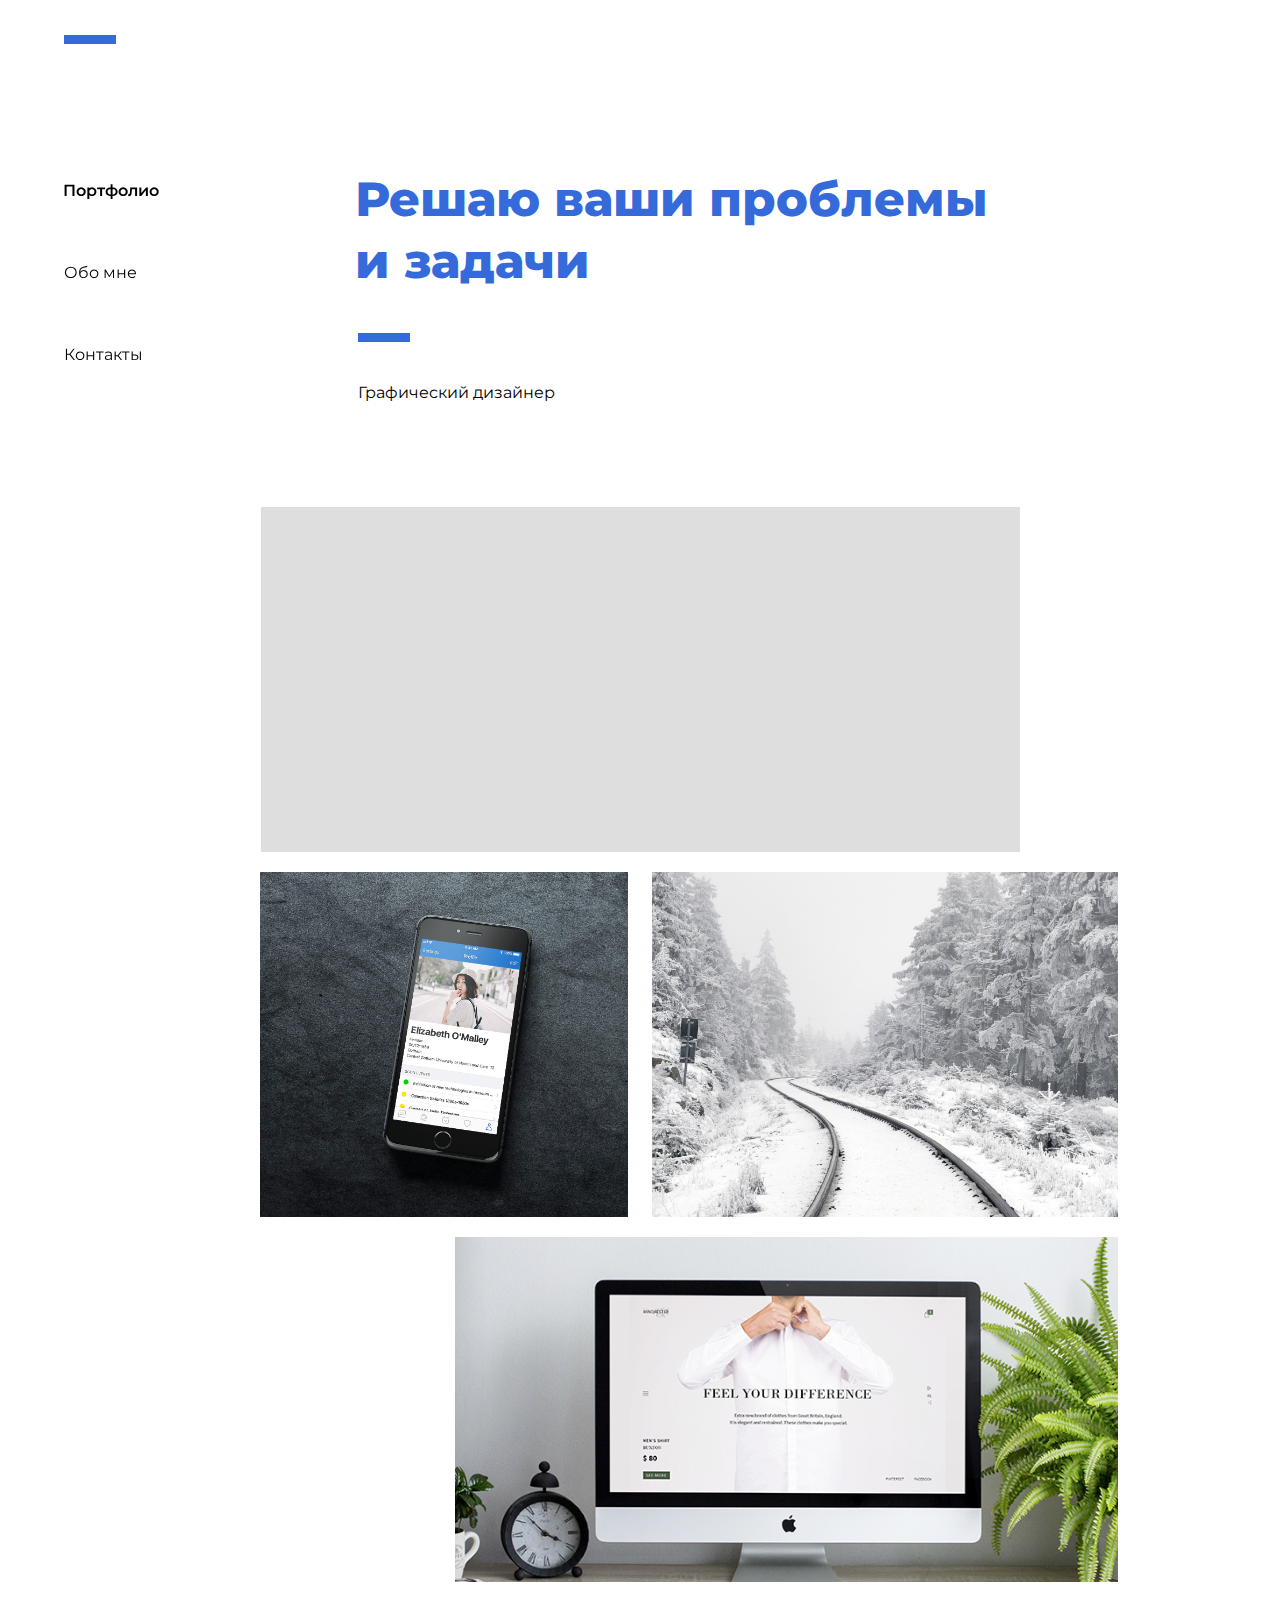
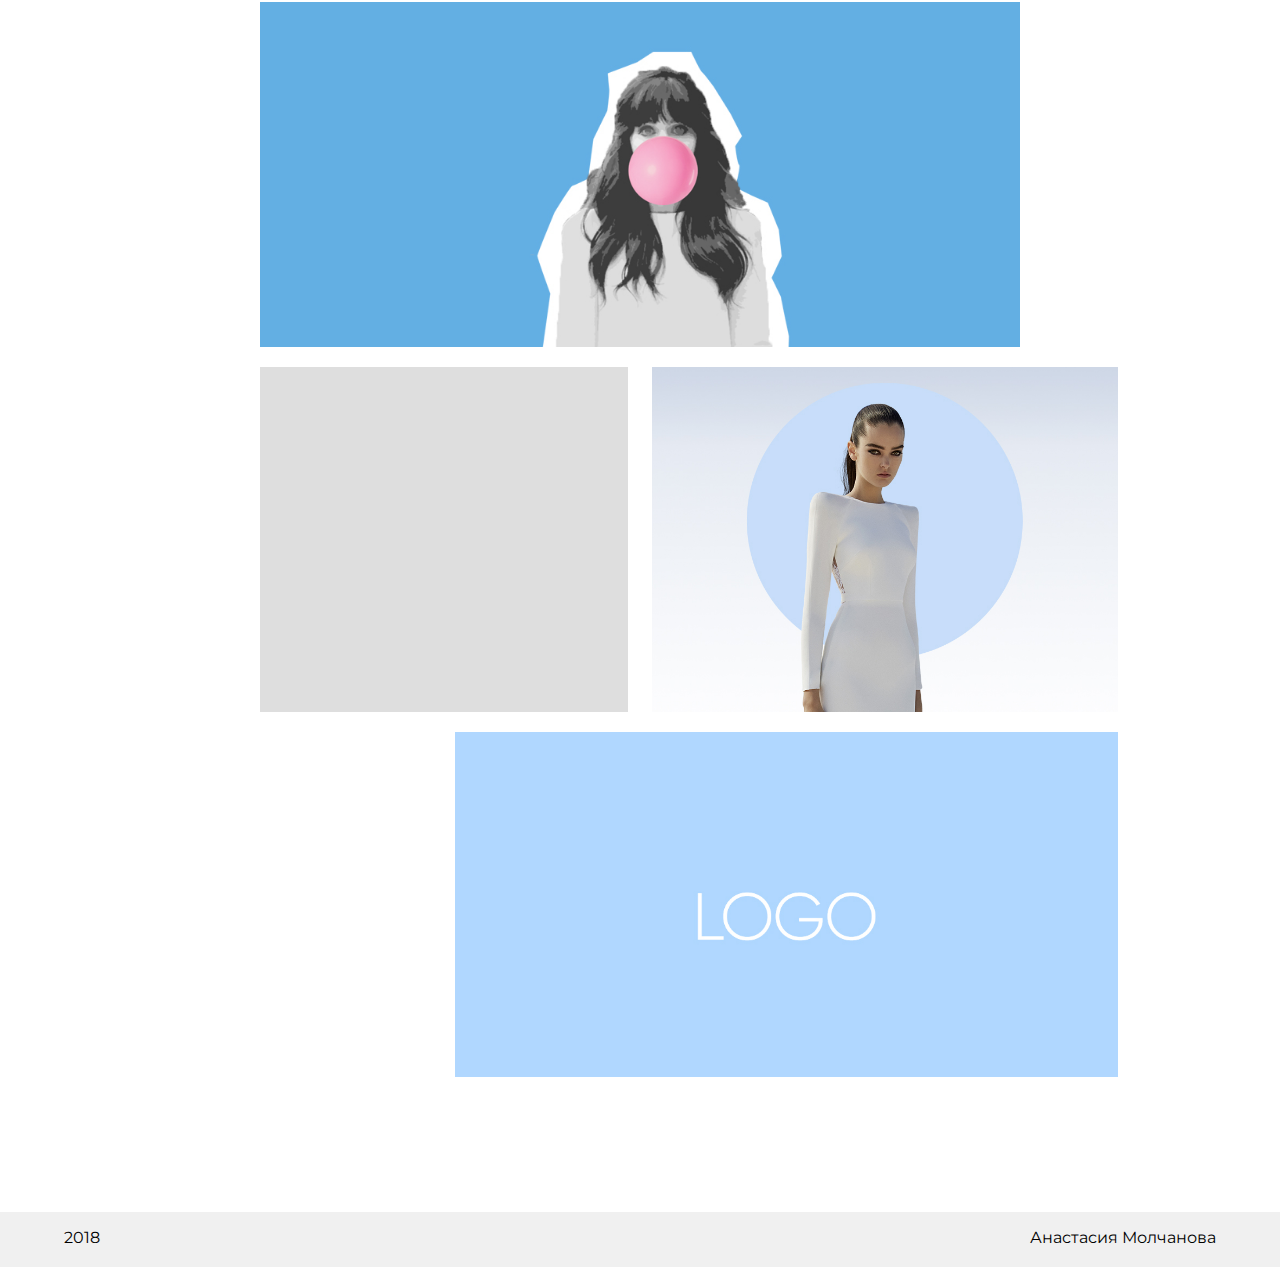
==== commit ee093a26: "Revert "2303 1312"" ====
--- a/index.html
+++ b/index.html
@@ -30,46 +30,46 @@
       <div class="element"></div>
       <p class="text">Графический дизайнер</p>
     </div>
-    <div onClick="window.location='project-quest.html';" class="block1 clearfix">
-      <div onClick="window.location='project-quest.html';" id="pr1" class="projectlist js-pr1"></div>
-      <div class="cover1"></div>
-      <div class="prname1">Концепт редизайна сайта&nbsp;реалити-квестов</div>
+    <div onClick="window.location='project-quest.html';" id="pr1" class="projectlist projectlist-1 js-pr1"></div>
+    <div class="block1">
+     <div class="cover1"></div>
+     <div class="prname1">Концепт редизайна сайта&nbsp;реалити-квестов</div>
     </div>
-    <div onClick="window.location='project-gotham.html';" class="block2 clearfix">
-      <div onClick="window.location='project-gotham.html';" id="pr2" class="projectlist js-pr2"></div>
-      <div class="cover2"></div>
-      <div class="prname2">Концепт приложения для Gotham city</div>
+    <div onClick="window.location='project-gotham.html';" id="pr2" class="projectlist projectlist-2 js-pr2"></div>
+    <div class="block2">
+     <div class="cover2"></div>
+     <div class="prname2">Концепт приложения для Gotham city</div>
     </div>
-    <div onClick="window.location='project-logistic.html';" class="block3 clearfix">
-      <div class="cover3"></div>
-      <div onClick="window.location='project-logistic.html';" id="pr3" class="projectlist js-pr3"></div>
-      <div class="prname3">Концепт сайта для транспортной компании</div>
+    <div class="block3">
+     <div class="cover3"></div>
+     <div class="prname3">Концепт сайта для транспортной компании</div>
     </div>
-    <div onClick="window.location='project-clothesshop.html';" class="block4 clearfix">
-      <div onClick="window.location='project-clothesshop.html';" id="pr4" class="projectlist js-pr4"></div>
-      <div class="cover4"></div>
-      <div class="prname4">Концепт сайта для бренда одежды</div>
+    <div onClick="window.location='project-logistic.html';" id="pr3" class="projectlist projectlist-3 js-pr3"></div>
+
+    <div onClick="window.location='project-clothesshop.html';" id="pr4" class="projectlist projectlist-4 js-pr4"></div>
+    <div class="block4">
+     <div class="cover4"></div>
+     <div class="prname4">Концепт сайта для бренда одежды</div>
     </div>
-    <div onClick="window.location='project-challenge.html';" class="block5 clearfix">
-      <div onClick="window.location='project-challenge.html';" id="pr5" class="projectlist js-pr5"></div>
-      <div class="cover5"></div>
-      <div class="prname5">Концепт промо-сайта для приложения</div>
+    <div onClick="window.location='project-challenge.html';" id="pr5" class="projectlist projectlist-5 js-pr5"></div>
+    <div class="block5">
+     <div class="cover5"></div>
+     <div class="prname5">Концепт промо-сайта для приложения</div>
     </div>
-    <div onClick="window.location='project-doctor.html';" class="block6 clearfix">
-      <div onClick="window.location='project-doctor.html';" id="pr6" class="projectlist js-pr6"></div>
-      <div class="cover6"></div>
-      <div class="prname6">Концепт приложения онлайн доктор</div>
+    <div onClick="window.location='project-doctor.html';" id="pr6" class="projectlist projectlist-6 js-pr6"></div>
+    <div class="block6">
+     <div class="cover6"></div>
+     <div class="prname6">Концепт приложения онлайн доктор</div>
     </div>
-    <div onClick="window.location='project-fashion.html';" class="block7 clearfix">
-      <div onClick="window.location='project-fashion.html';" id="pr7" class="projectlist js-pr7"></div>
-      <div class="cover7"></div>
-      <div class="prname7">Концепт промо-сайта для fashion шоу</div>
+    <div onClick="window.location='project-fashion.html';" id="pr7" class="projectlist projectlist-7 js-pr7"></div>
+    <div class="block7">
+     <div class="cover7"></div>
+     <div class="prname7">Концепт промо-сайта для fashion шоу</div>
     </div>
-    <div onClick="window.location='project-logos.html';" class="block8 clearfix">
-      <div onClick="window.location='project-logos.html';" id="pr8" class="projectlist js-pr8"></div>
-      <div class="cover8"></div>
-      <div class="prname8">Логотипы</div>
-    </div>
+    <div onClick="window.location='project-logos.html';" id="pr8" class="projectlist projectlist-8 js-pr8"></div>
+    <div class="block8">
+     <div class="cover8"></div>
+     <div class="prname8">Логотипы</div>
     </div>
   </div>
   <div class="container _container clearfix">
--- a/css/index.css
+++ b/css/index.css
@@ -41,257 +41,197 @@
 }
 
 .block1 {
+  position: relative;
   float: left;
   clear: both;
-  width: 79.4512663085%;
+  z-index: 12;
+  width: 79.4809181608%;
   height: 345px;
-  margin: 100px 0 0 10.28745%;
-  cursor: pointer;
-}
-
-.block1 .projectlist {
-  z-index: 4;
-  width: 100.0373208052%;
-  margin-left: -0.03732%;
-  background-image: url('../images/Web-Showcase.jpg');
-  background-size: 160% auto;
-  background-position: 50% 40%;
+  margin: -345px 0 0 10.28745%;
+  opacity: 0;
+  cursor: pointer;
+
 }
 
 .block2 {
   position: relative;
   float: left;
   clear: both;
-  z-index: 11;
+  z-index: 13;
   width: 38.512523547%;
   height: 345px;
-  margin: 20px 0 0 10.28745%;
-  cursor: pointer;
-}
-
-.block2 .projectlist {
-  z-index: 8;
-  width: 100%;
-  margin-left: -0.1087%;
-  background-image: url('../images/mock%20up%20concrete%202.jpg');
-  background-repeat: no-repeat;
-  background-size: cover;
-  background-position: 40% 50%;
+  margin: -345px 0 0 10.28745%;
+  opacity: 0;
+  cursor: pointer;
 }
 
 .block3 {
   position: relative;
   float: left;
+  z-index: 14;
+  width: 48.7825298262%;
+  height: 345px;
+  margin: -345px 0 0 51.20526%;
+  opacity: 0;
+  cursor: pointer;
+}
+
+.block4 {
+  position: relative;
+  float: left;
+  clear: both;
   z-index: 15;
-  width: 48.8153212865%;
+  width: 69.3225423847%;
   height: 345px;
-  margin: 20px 0 0 2.38436%;
-  cursor: pointer;
-}
-
-.block3 .projectlist {
+  margin: -345px 0 0 30.67746%;
+  opacity: 0;
+  cursor: pointer;
+}
+
+.block5 {
+  position: relative;
+  float: left;
+  clear: both;
+  z-index: 16;
+  width: 79.4809181608%;
+  height: 345px;
+  margin: -345px 0 0 10.25954%;
+  opacity: 0;
+  cursor: pointer;
+}
+
+.block6 {
+  position: relative;
+  float: left;
+  clear: both;
+  z-index: 17;
+  width: 38.4706621084%;
+  height: 345px;
+  margin: -345px 0 0 10.28745%;
+  opacity: 0;
+  cursor: pointer;
+}
+
+.block7 {
+  position: relative;
+  float: left;
+  z-index: 18;
+  width: 48.7825298262%;
+  height: 345px;
+  margin: -345px 0 0 51.21747%;
+  opacity: 0;
+  cursor: pointer;
+}
+
+.block8 {
+  position: relative;
+  float: left;
+  clear: both;
+  z-index: 19;
+  width: 69.3225423847%;
+  height: 345px;
+  margin: -345px 0 0 30.67746%;
+  opacity: 0;
+  cursor: pointer;
+}
+
+.cover1 {
+  position: relative;
+  float: left;
   clear: both;
   z-index: 12;
-  width: 99.9356821267%;
-  margin-top: -345px;
-  background-image: url('../images/12563.jpg');
-  background-repeat: no-repeat;
-  background-size: cover;
-  background-position: center center;
-}
-
-.block4 {
+  width: 79.4809181608%;
+  height: 345px;
+  margin: -345px 0 0 10.28745%;
+  background-color: rgb(1, 0, 3);
+  opacity: 0.4;
+  cursor: pointer;
+}
+
+.cover2 {
+  position: relative;
   float: left;
   clear: both;
+  z-index: 13;
+  width: 38.512523547%;
+  height: 345px;
+  margin: -345px 0 0 10.28745%;
+  background-color: rgb(1, 0, 3);
+  opacity: 0.4;
+  cursor: pointer;
+}
+
+.cover3 {
+  position: relative;
+  float: left;
+  z-index: 14;
+  width: 48.7825298262%;
+  height: 345px;
+  margin: -345px 0 0 51.20526%;
+  background-color: rgb(1, 0, 3);
+  opacity: 0.4;
+  cursor: pointer;
+}
+
+.cover4 {
+  position: relative;
+  float: left;
+  clear: both;
+  z-index: 15;
   width: 69.3225423847%;
   height: 345px;
-  margin: 20px 0 0 30.67746%;
-  cursor: pointer;
-}
-
-.block4 .projectlist {
+  margin: -345px 0 0 30.67746%;
+  background-color: rgb(1, 0, 3);
+  opacity: 0.4;
+  cursor: pointer;
+}
+
+.cover5 {
+  position: relative;
+  float: left;
+  clear: both;
   z-index: 16;
-  width: 100%;
-  margin-left: -0.04529%;
-  background-image: url('../images/project1@x.png');
-  background-size: cover;
-  background-position: center center;
-}
-
-.block5 {
+  width: 79.4809181608%;
+  height: 345px;
+  margin: -345px 0 0 10.25954%;
+  background-color: rgb(1, 0, 3);
+  opacity: 0.4;
+  cursor: pointer;
+}
+
+.cover6 {
+  position: relative;
   float: left;
   clear: both;
-  width: 79.5702225633%;
+  z-index: 17;
+  width: 38.4706621084%;
   height: 345px;
-  margin: 20px 0 0 10.21245%;
-  cursor: pointer;
-}
-
-.block5 .projectlist {
-  z-index: 20;
-  width: 99.8882044762%;
-  margin-left: 0.03946%;
-  background-image: url('../images/%D0%BE%D0%B1%D0%BB%D0%BE%D0%B6%D0%BA%D0%B0.jpg');
-  background-repeat: no-repeat;
-  background-size: cover;
-  background-position: center center;
-}
-
-.block6 {
-  position: relative;
-  float: left;
-  clear: both;
-  z-index: 27;
-  width: 38.512523547%;
-  height: 345px;
-  margin: 20px 0 0 10.2578%;
-  cursor: pointer;
-}
-
-.block6 .projectlist {
-  z-index: 24;
-  width: 100.1088139281%;
-  margin-left: -0.1087%;
-  background-image: url('../images/iphone6-mockup-2.jpg');
-  background-repeat: no-repeat;
-  background-size: cover;
-  background-position: 40% 50%;
-}
-
-.block7 {
-  position: relative;
-  float: left;
-  z-index: 31;
+  margin: -345px 0 0 10.28745%;
+  background-color: rgb(1, 0, 3);
+  opacity: 0.4;
+  cursor: pointer;
+}
+
+.cover7 {
+  position: relative;
+  float: left;
+  z-index: 18;
   width: 48.7825298262%;
   height: 345px;
-  margin: 20px 0 0 2.44715%;
-  cursor: pointer;
-}
-
-.block7 .projectlist {
-  z-index: 28;
-  width: 99.9356821267%;
-  margin-left: -0.00358%;
-  background-image: url('../images/%D0%BE%D0%B1%D0%BB%D0%BE%D0%B6%D0%BA%D0%B0%20fashion.jpg');
-  background-repeat: no-repeat;
-  background-size: auto 110%;
-  background-position: center center;
-}
-
-.block8 {
-  float: left;
-  clear: both;
-  width: 69.3553338449%;
-  height: 345px;
-  margin: 20px 0 0 30.64606%;
-  cursor: pointer;
-}
-
-.block8 .projectlist {
-  z-index: 32;
-  width: 99.9547306473%;
-  background-image: url('../images/%D0%BE%D0%B1%D0%BB%D0%BE%D0%B6%D0%BA%D0%B0%20%D0%BB%D0%BE%D0%B3%D0%BE.jpg');
-  background-size: cover;
-  background-position: 50% 40%;
-}
-
-.cover1 {
-  position: relative;
-  float: left;
-  clear: both;
-  z-index: 5;
-  width: 100%;
-  height: 345px;
-  margin: -345px 0 0 0;
+  margin: -345px 0 0 51.21747%;
   background-color: rgb(1, 0, 3);
   opacity: 0.4;
   cursor: pointer;
 }
 
-.cover2 {
+.cover8 {
   position: relative;
   float: left;
   clear: both;
-  z-index: 9;
-  width: 100%;
+  z-index: 19;
+  width: 69.3225423847%;
   height: 345px;
-  margin: -345px 0 0 0;
-  background-color: rgb(1, 0, 3);
-  opacity: 0.4;
-  cursor: pointer;
-}
-
-.cover3 {
-  position: relative;
-  float: left;
-  z-index: 13;
-  width: 100%;
-  height: 345px;
-  margin: -345px 0 0 0;
-  background-color: rgb(1, 0, 3);
-  opacity: 0.4;
-  cursor: pointer;
-}
-
-.cover4 {
-  position: relative;
-  float: left;
-  clear: both;
-  z-index: 17;
-  width: 100%;
-  height: 345px;
-  margin: -345px 0 0 0;
-  background-color: rgb(1, 0, 3);
-  opacity: 0.4;
-  cursor: pointer;
-}
-
-.cover5 {
-  position: relative;
-  float: left;
-  clear: both;
-  z-index: 21;
-  width: 100%;
-  height: 345px;
-  margin: -345px 0 0 0;
-  background-color: rgb(1, 0, 3);
-  opacity: 0.4;
-  cursor: pointer;
-}
-
-.cover6 {
-  position: relative;
-  float: left;
-  clear: both;
-  z-index: 25;
-  width: 100%;
-  height: 345px;
-  margin: -345px 0 0 0;
-  background-color: rgb(1, 0, 3);
-  opacity: 0.4;
-  cursor: pointer;
-}
-
-.cover7 {
-  position: relative;
-  float: left;
-  z-index: 29;
-  width: 100%;
-  height: 345px;
-  margin: -345px 0 0 0;
-  background-color: rgb(1, 0, 3);
-  opacity: 0.4;
-  cursor: pointer;
-}
-
-.cover8 {
-  position: relative;
-  float: left;
-  clear: both;
-  z-index: 33;
-  width: 100%;
-  height: 345px;
-  margin: -345px 0 0 0;
+  margin: -345px 0 0 30.67746%;
   background-color: rgb(1, 0, 3);
   opacity: 0.4;
   cursor: pointer;
@@ -587,6 +527,99 @@
   margin-top: 66px;
 }
 
+.projectlist-1{
+  clear: both;
+  width: 79.4809181608%;
+  margin: 100px 0 0 10.28745%;
+  background-image: url('../images/Web-Showcase.jpg');
+  background-size: 160% auto;
+  background-position: 50% 40%;
+  cursor: pointer;
+}
+
+
+.projectlist-2 {
+  position: relative;
+  clear: both;
+  z-index: 5;
+  width: 38.512523547%;
+  margin: 20px 0 0 10.24559%;
+  background-image: url('../images/mock%20up%20concrete%202.jpg');
+  background-repeat: no-repeat;
+  background-size: cover;
+  background-position: 40% 50%;
+  cursor: pointer;
+}
+
+.projectlist-3 {
+  position: relative;
+  z-index: 6;
+  width: 48.7825298262%;
+  margin: -345px 0 0 51.20526%;
+  background-image: url('../images/12563.jpg');
+  background-repeat: no-repeat;
+  background-size: cover;
+  background-position: center center;
+  cursor: pointer;
+}
+
+.projectlist-4 {
+  clear: both;
+  width: 69.3225423847%;
+  margin: 20px 0 0 30.67746%;
+  background-image: url('../images/project1@x.png');
+  background-size: cover;
+  background-position: center center;
+  cursor: pointer;
+}
+
+.projectlist-5 {
+  clear: both;
+  width: 79.4809181608%;
+  margin: 20px 0 0 10.24559%;
+  background-image: url('../images/%D0%BE%D0%B1%D0%BB%D0%BE%D0%B6%D0%BA%D0%B0.jpg');
+  background-repeat: no-repeat;
+  background-size: cover;
+  background-position: center center;
+  cursor: pointer;
+}
+
+.projectlist-6 {
+  position: relative;
+  clear: both;
+  z-index: 9;
+  width: 38.512523547%;
+  margin: 20px 0 0 10.24559%;
+  background-image: url('../images/iphone6-mockup-2.jpg');
+  background-repeat: no-repeat;
+  background-size: cover;
+  background-position: 40% 50%;
+  cursor: pointer;
+}
+
+
+.projectlist-7 {
+  position: relative;
+  z-index: 10;
+  width: 48.7825298262%;
+  margin: -345px 0 0 51.21747%;
+  background-image: url('../images/%D0%BE%D0%B1%D0%BB%D0%BE%D0%B6%D0%BA%D0%B0%20fashion.jpg');
+  background-repeat: no-repeat;
+  background-size: auto 110%;
+  background-position: center center;
+  cursor: pointer;
+  margin: -345px 0 0 51.21747%;
+}
+
+.projectlist-8 {
+  clear: both;
+  width: 69.3225423847%;
+  margin: 20px 0 0 30.67746%;
+  background-image: url('../images/%D0%BE%D0%B1%D0%BB%D0%BE%D0%B6%D0%BA%D0%B0%20%D0%BB%D0%BE%D0%B3%D0%BE.jpg');
+  background-size: cover;
+  background-position: 50% 40%;
+  cursor: pointer;
+}
 
 
 .text-2 {
@@ -654,6 +687,9 @@
     margin-left: 14.16016%;
   }
 
+  .mainindexconteiner .projectlist {
+    height: 300px;
+  }
 
   .mainindexconteiner .titlecontainer {
     width: 74.4217687074%;
@@ -714,141 +750,58 @@
     height: 70px;
   }
 
-  .block1 .cover1 {
-    position: relative;
+  .mainindexconteiner .projectlist-1 {
+    z-index: 4;
+    width: 87.2108843537%;
+    margin-top: 80px;
+    margin-left: 0;
+  }
+
+  .mainindexconteiner .projectlist-2 {
+    clear: both;
     z-index: 5;
-    width: 100%;
-    height: 284px;
-    margin-top: -284px;
+    width: 48.8435374149%;
+    margin-left: -0.09779%;
+  }
+
+  .mainindexconteiner .projectlist-3 {
+    z-index: 6;
+    width: 48.8435374149%;
+    margin-top: -300px;
+    margin-left: 51.14796%;
+  }
+
+  .mainindexconteiner .projectlist-4 {
+    z-index: 7;
+    width: 74.4217687074%;
+    margin-left: 25.57611%;
+  }
+
+  .mainindexconteiner .projectlist-5 {
+    z-index: 8;
+    width: 87.3469387755%;
     margin-left: 0;
-    background-color: rgba(1, 0, 3, 0.39);
-  }
-
-  .block1 .projectlist {
-    position: relative;
-    z-index: 4;
-    width: 100%;
-    height: 284px;
-    margin-left: 0;
-  }
-
-  .block2 .cover2 {
-    position: relative;
+  }
+
+  .mainindexconteiner .projectlist-6 {
+    clear: both;
     z-index: 9;
-    height: 300px;
+    width: 48.7074829931%;
+    margin-left: -0.09779%;
+  }
+
+  .mainindexconteiner .projectlist-7 {
+    z-index: 10;
+    width: 48.8435374149%;
     margin-top: -300px;
-    background-color: rgba(1, 0, 3, 0.39);
-  }
-
-  .block2 .projectlist {
-  position: relative;
-  z-index: 8;
-  height: 300px;
-  margin-left: 0;
-}
-
-.block3 .cover3 {
-  position: relative;
-  z-index: 13;
-  width: 100.0609702987%;
-  height: 300px;
-  margin-left: -0.06093%;
-  background-color: rgba(1, 0, 3, 0.39);
-}
-
-.block3 .projectlist {
-    position: relative;
-    z-index: 12;
-    width: 100.0609702987%;
-    height: 300px;
-    margin-top: -300px;
-    margin-left: -0.06093%;
-  }
-
-  .block4 .cover4 {
-    position: relative;
-    z-index: 17;
-    height: 300px;
-    margin-top: -300px;
-    margin-left: 0;
-    background-color: rgba(1, 0, 3, 0.39);
-  }
-
-  .block4 .projectlist {
-    position: relative;
-    z-index: 16;
-    height: 300px;
-    margin-left: 0;
-  }
-
-  .block5 .cover5 {
-    position: relative;
-    z-index: 21;
-    width: 100.1560062402%;
-    height: 300px;
-    margin-top: -300px;
-    margin-left: -0.15601%;
-    background-color: rgba(1, 0, 3, 0.39);
-  }
-
-  .block5 .projectlist {
-      position: relative;
-      z-index: 20;
-      width: 100%;
-      height: 300px;
-      margin-left: -0.00244%;
-    }
-
-    .block6 .cover6 {
-      position: relative;
-      z-index: 25;
-      height: 300px;
-      margin-top: -300px;
-      background-color: rgba(1, 0, 3, 0.39);
-    }
-
-    .block6 .projectlist {
-    position: relative;
-    z-index: 24;
-    width: 100%;
-    height: 300px;
-    margin-left: 0;
-  }
-
-  .block7 .cover7 {
-    position: relative;
-    z-index: 29;
-    width: 100.1263781757%;
-    height: 300px;
-    margin-top: -300px;
-    margin-left: -0.12608%;
-    background-color: rgba(1, 0, 3, 0.39);
-  }
-
-  .block7 .projectlist {
-  position: relative;
-  z-index: 28;
-  width: 100.0609702987%;
-  height: 300px;
-  margin-left: -0.06087%;
-}
-
-.block8 .cover8 {
-  position: relative;
-  z-index: 33;
-  width: 100%;
-  height: 300px;
-  margin-top: -300px;
-  background-color: rgba(1, 0, 3, 0.39);
-}
-
-.block8 .projectlist {
-  position: relative;
-  z-index: 32;
-  width: 100%;
-  height: 300px;
-}
-
+    margin-left: 51.15434%;
+  }
+
+  .mainindexconteiner .projectlist-8 {
+    z-index: 11;
+    width: 74.4217687074%;
+    margin-left: 25.57611%;
+  }
 
   .menucont .menutext-1 {
     margin-top: 125px;
@@ -885,78 +838,221 @@
   }
 
 
-.block1 .prname1 {
-  position: relative;
-  z-index: 6;
+  .mainindexconteiner .cover1 {
+    position: relative;
+    z-index: 12;
+    width: 87.2108843537%;
+    height: 300px;
+    margin-top: -300px;
+    margin-left: 0;
+}
+
+  .mainindexconteiner .cover2 {
+    position: relative;
+    z-index: 13;
+    width: 48.7074829931%;
+    height: 300px;
+    margin-top: -300px;
+    margin-left: 0;
+}
+
+  .mainindexconteiner .cover3 {
+    position: relative;
+    z-index: 14;
+    width: 48.8435374149%;
+    height: 300px;
+    margin-top: -300px;
+    margin-left: 51.15434%;
+}
+
+  .mainindexconteiner .cover4 {
+    position: relative;
+    z-index: 15;
+    width: 74.2857142857%;
+    height: 300px;
+    margin-top: -300px;
+    margin-left: 25.57611%;
+}
+
+  .mainindexconteiner .cover5 {
+    position: relative;
+    z-index: 16;
+    width: 87.3469387755%;
+    height: 300px;
+    margin-top: -300px;
+    margin-left: 0;
+}
+
+  .mainindexconteiner .cover6 {
+    position: relative;
+    z-index: 17;
+    width: 48.8435374149%;
+    height: 300px;
+    margin-top: -300px;
+    margin-left: -0.13393%;
+}
+
+.mainindexconteiner .cover7 {
+  position: relative;
+  z-index: 18;
+  width: 48.8435374149%;
+  height: 300px;
+  margin-top: -300px;
+  margin-left: 51.15434%;
+}
+
+.mainindexconteiner .cover8 {
+  position: relative;
+  z-index: 19;
+  width: 74.2857142857%;
+  height: 300px;
+  margin-top: -300px;
+  margin-left: 25.57611%;
+}
+
+.mainindexconteiner .prname1 {
+  position: relative;
+  z-index: 20;
   width: 300px;
   margin-top: -80px;
   margin-left: 3.9966%;
   font-size: 20px;
 }
 
-.block2 .prname2 {
-  position: relative;
-  z-index: 10;
+.mainindexconteiner .prname2 {
+  position: relative;
+  z-index: 21;
   width: 180px;
   margin-top: -107px;
   margin-left: 3.9966%;
   font-size: 20px;
 }
 
-.block3 .prname3 {
-  position: relative;
-  z-index: 14;
+.mainindexconteiner .prname3 {
+  position: relative;
+  z-index: 22;
   width: 220px;
   margin-top: -107px;
   margin-left: 55%;
   font-size: 20px;
 }
 
-.block4 .prname4 {
-  position: relative;
-  z-index: 18;
+.mainindexconteiner .prname4 {
+  position: relative;
+  z-index: 23;
   width: 250px;
   margin-top: -80px;
   margin-left: 30.06803%;
   font-size: 20px;
 }
 
-.block5 .prname5 {
-  position: relative;
-  z-index: 21;
+.mainindexconteiner .prname5 {
+  position: relative;
+  z-index: 24;
   width: 284px;
   margin-top: -80px;
   margin-left: 3.94558%;
   font-size: 20px;
 }
 
-.block6 .prname6 {
-  position: relative;
-  z-index: 26;
+.mainindexconteiner .prname6 {
+  position: relative;
+  z-index: 25;
   width: 200px;
   margin-top: -107px;
   margin-left: 3.94558%;
   font-size: 20px;
 }
 
-.block7 .prname7 {
-  position: relative;
-  z-index: 30;
+.mainindexconteiner .prname7 {
+  position: relative;
+  z-index: 26;
   width: 180px;
   margin-top: -107px;
   margin-left: 54.96599%;
   font-size: 20px;
 }
 
-.block8 .prname8 {
-  position: relative;
-  z-index: 34;
+.mainindexconteiner .prname8 {
+  position: relative;
+  z-index: 27;
   margin-top: -53px;
   margin-left: 30.06803%;
   font-size: 20px;
 }
 
-
+.mainindexconteiner .block1 {
+  position: relative;
+  z-index: 12;
+  width: 87.2108843537%;
+  height: 300px;
+  margin-top: -300px;
+  margin-left: 0;
+}
+
+.mainindexconteiner .block2 {
+  position: relative;
+  z-index: 13;
+  width: 48.7074829931%;
+  height: 300px;
+  margin-top: -300px;
+  margin-left: 0;
+}
+
+.mainindexconteiner .block3 {
+  position: relative;
+  z-index: 14;
+  width: 48.8435374149%;
+  height: 300px;
+  margin-top: -300px;
+  margin-left: 51.15434%;
+}
+
+.mainindexconteiner .block4 {
+  position: relative;
+  z-index: 15;
+  width: 74.2857142857%;
+  height: 300px;
+  margin-top: -300px;
+  margin-left: 25.53997%;
+ }
+
+.mainindexconteiner .block5 {
+  position: relative;
+  z-index: 16;
+  width: 87.3469387755%;
+  height: 300px;
+  margin-top: -300px;
+  margin-left: 0;
+ }
+
+.mainindexconteiner .block6 {
+  position: relative;
+  z-index: 17;
+  width: 48.8435374149%;
+  height: 300px;
+  margin-top: -300px;
+  margin-left: -0.13393%;
+ }
+
+.mainindexconteiner .block7 {
+  position: relative;
+  z-index: 18;
+  width: 48.8435374149%;
+  height: 300px;
+  margin-top: -300px;
+  margin-left: 51.15434%;
+ }
+
+.mainindexconteiner .block8 {
+  position: relative;
+  z-index: 19;
+  width: 74.2857142857%;
+  height: 300px;
+  margin-top: -300px;
+  margin-left: 25.57611%;
+ }
+}
 
 @media(max-width: 768px) {
   body {
@@ -983,121 +1079,9 @@
     margin-left: 2.60417%;
   }
 
-  .block1 .cover1 {
-    position: relative;
-    z-index: 5;
+  .mainindexconteiner .projectlist {
     height: 265px;
-    margin-top: -265px;
-  }
-
-  .block1 .projectlist {
-    position: relative;
-    z-index: 4;
-    height: 265px;
-  }
-
-  .block2 .cover2 {
-    position: relative;
-    z-index: 9;
-    height: 265px;
-    margin-top: -265px;
-  }
-
-  .block2 .projectlist {
-    position: relative;
-    z-index: 8;
-    height: 265px;
-  }
-
-  .block3 .cover3 {
-    position: relative;
-    z-index: 13;
-    width: 100%;
-    height: 265px;
-    margin-left: 0;
-  }
-
-  .block3 .projectlist {
-    position: relative;
-    z-index: 12;
-    width: 100%;
-    height: 265px;
-    margin-top: -265px;
-    margin-left: 0;
-  }
-
-  .block4 .cover4 {
-    position: relative;
-    z-index: 17;
-    height: 265px;
-    margin-top: -265px;
-  }
-
-  .block4 .projectlist {
-      position: relative;
-      z-index: 16;
-      height: 265px;
-    }
-
-  .block5 .cover5 {
-      position: relative;
-      z-index: 21;
-      width: 100%;
-      height: 265px;
-      margin-top: -265px;
-      margin-left: 0;
-    }
-
-  .block5 .projectlist {
-      position: relative;
-      z-index: 20;
-      height: 265px;
-      margin-left: 0;
-    }
-
-  .block6 .cover6 {
-      position: relative;
-      z-index: 25;
-      height: 265px;
-      margin-top: -265px;
-    }
-  .block6 .projectlist {
-      position: relative;
-      z-index: 24;
-      height: 265px;
-    }
-
-  .block7 .cover7 {
-      position: relative;
-      z-index: 29;
-      width: 100%;
-      height: 265px;
-      margin-top: -265px;
-      margin-left: 0;
-    }
-  .block7 .projectlist {
-      position: relative;
-      z-index: 28;
-      width: 100%;
-      height: 265px;
-      margin-left: 0;
-      background-size: cover;
-    }
-
-  .block8 .cover8 {
-      position: relative;
-      z-index: 33;
-      height: 265px;
-      margin-top: -265px;
-    }
-  .block8 .projectlist {
-      position: relative;
-      z-index: 32;
-      height: 265px;
-      margin-top: 1px;
-    }
-
-
+  }
 
   .mainindexconteiner .titlecontainer {
     width: 74.3801652892%;
@@ -1141,7 +1125,54 @@
     height: 67px;
   }
 
-
+  .mainindexconteiner .projectlist-1 {
+    width: 74.6556473829%;
+    margin-top: 100px;
+  }
+
+  .mainindexconteiner .projectlist-2 {
+    position: relative;
+    z-index: 5;
+    width: 49.173553719%;
+    margin-top: 15px;
+    margin-left: 0;
+  }
+
+  .mainindexconteiner .projectlist-3 {
+    position: relative;
+    z-index: 6;
+    width: 48.7603305785%;
+    margin-top: -265px;
+    margin-left: 51.09978%;
+  }
+
+  .mainindexconteiner .projectlist-5 {
+    width: 74.6556473829%;
+    margin-top: 15px;
+  }
+
+  .mainindexconteiner .projectlist-6 {
+    position: relative;
+    z-index: 9;
+    width: 49.173553719%;
+    margin-top: 15px;
+  }
+
+  .mainindexconteiner .projectlist-7 {
+    position: relative;
+    z-index: 10;
+    width: 48.7603305785%;
+    margin-top: -265px;
+    margin-left: 51.09978%;
+    background-size: cover;
+  }
+
+  .mainindexconteiner .projectlist-4,
+  .mainindexconteiner .projectlist-8 {
+    width: 74.3801652892%;
+    margin-top: 15px;
+    margin-left: 25.61553%;
+  }
 
   .menucont .menutext-1 {
     margin-top: 204px;
@@ -1178,57 +1209,191 @@
     z-index: 30;
   }
 
-
-
-.block1.prname1 {
-  position: relative;
-  z-index: 6;
+.mainindexconteiner .cover1 {
+  position: relative;
+  z-index: 12;
+  width: 74.6556473829%;
+  height: 265px;
+  margin-top: -265px;
+}
+
+.mainindexconteiner .cover2 {
+  position: relative;
+  z-index: 13;
+  width: 49.173553719%;
+  height: 265px;
+  margin-top: -265px;
+}
+
+.mainindexconteiner .cover3 {
+  position: relative;
+  z-index: 14;
+  width: 48.8980716253%;
+  height: 265px;
+  margin-top: -265px;
+  margin-left: 51.09978%;
+}
+
+.mainindexconteiner .cover4 {
+  position: relative;
+  z-index: 15;
+  width: 74.3801652892%;
+  height: 265px;
+  margin-top: -265px;
+  margin-left: 25.61553%;
+}
+
+.mainindexconteiner .cover5 {
+  position: relative;
+  z-index: 16;
+  width: 74.6556473829%;
+  height: 265px;
+  margin-top: -265px;
+}
+
+.mainindexconteiner .cover6 {
+  position: relative;
+  z-index: 17;
+  width: 49.173553719%;
+  height: 265px;
+  margin-top: -265px;
+  margin-left: 0;
+}
+
+.mainindexconteiner .cover7 {
+  position: relative;
+  z-index: 18;
+  width: 48.8980716253%;
+  height: 265px;
+  margin-top: -265px;
+  margin-left: 51.10193%;
+}
+
+.mainindexconteiner .cover8 {
+  position: relative;
+  z-index: 19;
+  width: 74.3801652892%;
+  height: 265px;
+  margin-top: -265px;
+  margin-left: 25.61553%;
+}
+
+.mainindexconteiner .prname1 {
+  position: relative;
+  z-index: 20;
   margin-left: 3.99234%;
 }
 
-.block2 .prname2 {
-  position: relative;
-  z-index: 10;
+.mainindexconteiner .prname2 {
+  position: relative;
+  z-index: 21;
   margin-left: 3.99234%;
 }
 
-.block3 .prname3 {
+.mainindexconteiner .prname3 {
+  position: relative;
+  z-index: 22;
+  margin-left: 54.99957%;
+}
+
+.mainindexconteiner .prname4 {
+  position: relative;
+  z-index: 23;
+  margin-left: 30.67321%;
+}
+
+.mainindexconteiner .prname5 {
+  position: relative;
+  z-index: 24;
+  margin-left: 3.99234%;
+}
+
+.mainindexconteiner .prname6 {
+  position: relative;
+  z-index: 25;
+  margin-left: 3.99234%;
+}
+
+.mainindexconteiner .prname7 {
+  position: relative;
+  z-index: 26;
+  margin-left: 54.95868%;
+}
+
+.mainindexconteiner .prname8 {
+  position: relative;
+  z-index: 27;
+  margin-left: 30.67321%;
+}
+
+.mainindexconteiner .block1 {
+  position: relative;
+  z-index: 12;
+  width: 74.6556473829%;
+  height: 265px;
+  margin-top: -265px;
+}
+
+.mainindexconteiner .block2 {
+  position: relative;
+  z-index: 13;
+  width: 49.173553719%;
+  height: 265px;
+  margin-top: -265px;
+}
+
+.mainindexconteiner .block3 {
   position: relative;
   z-index: 14;
-  margin-left: 54.99957%;
-}
-
-.block4 .prname4 {
+  width: 48.8980716253%;
+  height: 265px;
+  margin-top: -265px;
+  margin-left: 51.09978%;
+}
+
+.mainindexconteiner .block4 {
+  position: relative;
+  z-index: 15;
+  width: 74.3801652892%;
+  height: 265px;
+  margin-top: -265px;
+  margin-left: 25.61553%;
+}
+
+.mainindexconteiner .block5 {
+  position: relative;
+  z-index: 16;
+  width: 74.6556473829%;
+  height: 265px;
+  margin-top: -265px;
+}
+
+.mainindexconteiner .block6 {
+  position: relative;
+  z-index: 17;
+  width: 49.173553719%;
+  height: 265px;
+  margin-top: -265px;
+  margin-left: 0;
+}
+
+.mainindexconteiner .block7 {
   position: relative;
   z-index: 18;
-  margin-left: 30.67321%;
-}
-
-.block5 .prname5 {
-  position: relative;
-  z-index: 22;
-  margin-left: 3.99234%;
-}
-
-.block6 .prname6 {
-  position: relative;
-  z-index: 26;
-  margin-left: 3.99234%;
-}
-
-.block7 .prname7 {
-  position: relative;
-  z-index: 30;
-  margin-left: 54.95868%;
-}
-
-.block8 .prname8 {
-  position: relative;
-  z-index: 34;
-  margin-left: 30.67321%;
-}
-
-
+  width: 48.8980716253%;
+  height: 265px;
+  margin-top: -265px;
+  margin-left: 51.10193%;
+}
+
+.mainindexconteiner .block8 {
+  position: relative;
+  z-index: 19;
+  width: 74.3801652892%;
+  height: 265px;
+  margin-top: -265px;
+  margin-left: 25.61553%;
+}
 }
 
 @media(max-width: 600px) {
@@ -1244,7 +1409,9 @@
     margin-left: 3.33073%;
   }
 
-
+  .mainindexconteiner .projectlist {
+    height: 260px;
+  }
 
   .mainindexconteiner .titlecontainer {
     width: 74.4642857142%;
@@ -1279,113 +1446,50 @@
     font-size: 1.625em;
   }
 
-  .block1 .cover1 {
+  .mainindexconteiner .projectlist-1 {
+    width: 100%;
+    margin-top: 60px;
+  }
+
+  .mainindexconteiner .projectlist-2 {
     position: relative;
     z-index: 5;
-    height: 260px;
+    width: 48.9285714285%;
+    margin-top: 14px;
+  }
+
+  .mainindexconteiner .projectlist-3 {
+    position: relative;
+    z-index: 6;
+    width: 48.9285714285%;
     margin-top: -260px;
-  }
-
-  .block1 .projectlist {
-    position: relative;
-    z-index: 4;
-    height: 260px;
-  }
-
-  .block2 .cover2 {
+    margin-left: 51.07143%;
+  }
+
+  .mainindexconteiner .projectlist-5 {
+    width: 100%;
+    margin-top: 14px;
+  }
+
+  .mainindexconteiner .projectlist-6 {
     position: relative;
     z-index: 9;
-    height: 260px;
-    margin-top: -260px;
-  }
-
-  .block2 .projectlist {
-    position: relative;
-    z-index: 8;
-    height: 260px;
-  }
-
-  .block3 .cover3 {
-    position: relative;
-    z-index: 13;
-    height: 260px;
-  }
-
-  .block3 .projectlist {
-    position: relative;
-    z-index: 12;
-    height: 260px;
-    margin-top: -260px;
-  }
-
-  .block4 .cover4 {
-    position: relative;
-    z-index: 17;
-    height: 260px;
-    margin-top: -260px;
-  }
-
-  .block4 .projectlist {
-    position: relative;
-    z-index: 16;
-    height: 260px;
-  }
-
-  .block5 .cover5 {
-    position: relative;
-    z-index: 21;
-    height: 260px;
-    margin-top: -260px;
-  }
-
-  .block5 .projectlist {
-    position: relative;
-    z-index: 20;
-    height: 260px;
-  }
-
-  .block6 .cover6 {
-    position: relative;
-    z-index: 25;
-    height: 260px;
-    margin-top: -260px;
-  }
-
-  .block6 .projectlist {
-    position: relative;
-    z-index: 24;
-    height: 260px;
-  }
-
-  .block7 .cover7 {
-    position: relative;
-    z-index: 29;
-    height: 260px;
-    margin-top: -260px;
-  }
-
-  .block7 .projectlist {
-    position: relative;
-    z-index: 28;
-    width: 100.2343526721%;
-    height: 260px;
-    margin-left: -0.23395%;
-  }
-
-  .block8 .cover8 {
-    position: relative;
-    z-index: 33;
-    height: 260px;
-    margin-top: -260px;
-  }
-
-  .block8 .projectlist {
-    position: relative;
-    z-index: 32;
-    height: 260px;
-    margin-top: 0;
-  }
-
+    width: 48.9285714285%;
+  }
+
+  .mainindexconteiner .projectlist-7 {
+    position: relative;
+    z-index: 10;
+    width: 48.9285714285%;
+    margin-left: 51.06585%;
+    margin-top: -260px
+  }
+
+  .mainindexconteiner .projectlist-4,
+  .mainindexconteiner .projectlist-8 {
+    width: 100%;
+    margin-left: 0;
+  }
 
   .menucont .menutext-1 {
     margin-top: 188px;
@@ -1412,76 +1516,208 @@
     position: relative;
     z-index: 30;
   }
-
-
-  .block1 .prname1 {
-    position: relative;
-    z-index: 6;
-    margin-left: 3.90904%;
-    font-size: 18px;
-    margin-top: -65px;
-  }
-
-  .block2 .prname2 {
-    position: relative;
-    z-index: 10;
-    margin-left: 3.90904%;
-    width: 160px;
-    font-size: 18px;
-    margin-top: -92px;
-  }
-
-  .block3 .prname3 {
-    position: relative;
-    z-index: 14;
-    width: 185px;
-    font-size: 18px;
-    margin-top: -92px;
-  }
-
-  .block4 .prname4 {
-    position: relative;
-    z-index: 18;
-    margin-left: 3.90904%;
-    font-size: 18px;
-    margin-top: -65px;
-  }
-
-  .block5 .prname5 {
-    position: relative;
-    z-index: 22;
-    margin-left: 3.99833%;
-    font-size: 18px;
-    margin-top: -65px;
-  }
-
-  .block6 .prname6 {
-    position: relative;
-    z-index: 26;
-    margin-top: -92px;
-    margin-left: 3.90904%;
-    font-size: 18px;
-  }
-
-  .block7 .prname7 {
-    position: relative;
-    clear: both;
-    z-index: 30;
-    width: 170px;;
-    margin-top: -92px;
-    margin-left: 54.99442%;
-    font-size: 18px;
-  }
-
-  .block8 .prname8 {
-    position: relative;
-    z-index: 33;
-    margin-left: 3.99833%;
-    font-size: 18px;
-    margin-top: -38px;
-  }
-
-
+  .mainindexconteiner .cover1 {
+      position: relative;
+      z-index: 12;
+      width: 100%;
+      height: 260px;
+      margin-top: -260px;
+    }
+
+    .mainindexconteiner .cover2 {
+      position: relative;
+      z-index: 13;
+      width: 49.1071428571%;
+      height: 260px;
+      margin-top: -260px;
+    }
+
+    .mainindexconteiner .cover3 {
+      position: relative;
+      z-index: 14;
+      width: 48.9285714285%;
+      height: 260px;
+      margin-top: -260px;
+      margin-left: 51.07143%;
+    }
+
+    .mainindexconteiner .cover4 {
+      position: relative;
+      z-index: 15;
+      width: 99.8214285714%;
+      height: 260px;
+      margin-top: -260px;
+      margin-left: 0;
+    }
+
+    .mainindexconteiner .cover5 {
+      position: relative;
+      z-index: 16;
+      width: 99.8214285714%;
+      height: 260px;
+      margin-top: -260px;
+    }
+
+    .mainindexconteiner .cover6 {
+      position: relative;
+      z-index: 17;
+      width: 48.9285714285%;
+      height: 260px;
+      margin-top: -260px;
+    }
+
+    .mainindexconteiner .cover7 {
+      position: relative;
+      z-index: 18;
+      width: 48.9285714285%;
+      height: 260px;
+      margin-top: -260px;
+      margin-left: 51.06585%;
+    }
+
+    .mainindexconteiner .cover8 {
+      position: relative;
+      z-index: 19;
+      width: 99.8214285714%;
+      height: 260px;
+      margin-top: -260px;
+      margin-left: 0;
+    }
+
+    .mainindexconteiner .prname1 {
+      position: relative;
+      z-index: 20;
+      margin-left: 3.90904%;
+      font-size: 18px;
+      margin-top: -65px;
+    }
+
+    .mainindexconteiner .prname2 {
+      position: relative;
+      z-index: 21;
+      margin-left: 3.90904%;
+      width: 160px;
+      font-size: 18px;
+      margin-top: -92px;
+    }
+
+    .mainindexconteiner .prname3 {
+      position: relative;
+      z-index: 22;
+      width: 185px;
+      font-size: 18px;
+      margin-top: -92px;
+    }
+
+    .mainindexconteiner .prname4 {
+      position: relative;
+      z-index: 23;
+      margin-left: 3.90904%;
+      font-size: 18px;
+      margin-top: -65px;
+    }
+
+    .mainindexconteiner .prname5 {
+      position: relative;
+      z-index: 24;
+      margin-left: 3.99833%;
+      font-size: 18px;
+      margin-top: -65px;
+    }
+
+    .mainindexconteiner .prname6 {
+      position: relative;
+      z-index: 25;
+      margin-top: -92px;
+      margin-left: 3.90904%;
+      font-size: 18px;
+    }
+
+    .mainindexconteiner .prname7 {
+      position: relative;
+      clear: both;
+      z-index: 26;
+      width: 170px;;
+      margin-top: -92px;
+      margin-left: 54.99442%;
+      font-size: 18px;
+    }
+
+    .mainindexconteiner .prname8 {
+      position: relative;
+      z-index: 27;
+      margin-left: 3.99833%;
+      font-size: 18px;
+      margin-top: -38px;
+    }
+
+    .mainindexconteiner .block1 {
+        position: relative;
+        z-index: 12;
+        width: 100%;
+        height: 260px;
+        margin-top: -260px;
+      }
+
+      .mainindexconteiner .block2 {
+        position: relative;
+        z-index: 13;
+        width: 49.1071428571%;
+        height: 260px;
+        margin-top: -260px;
+      }
+
+      .mainindexconteiner .block3 {
+        position: relative;
+        z-index: 14;
+        width: 48.9285714285%;
+        height: 260px;
+        margin-top: -260px;
+        margin-left: 51.07143%;
+      }
+
+      .mainindexconteiner .block4 {
+        position: relative;
+        z-index: 15;
+        width: 99.8214285714%;
+        height: 260px;
+        margin-top: -260px;
+        margin-left: 0;
+      }
+
+      .mainindexconteiner .block5 {
+        position: relative;
+        z-index: 16;
+        width: 99.8214285714%;
+        height: 260px;
+        margin-top: -260px;
+      }
+
+      .mainindexconteiner .block6 {
+        position: relative;
+        z-index: 17;
+        width: 48.9285714285%;
+        height: 260px;
+        margin-top: -260px;
+      }
+
+      .mainindexconteiner .block7 {
+        position: relative;
+        z-index: 18;
+        width: 48.9285714285%;
+        height: 260px;
+        margin-top: -260px;
+        margin-left: 51.06585%;
+      }
+
+      .mainindexconteiner .block8 {
+        position: relative;
+        z-index: 19;
+        width: 99.8214285714%;
+        height: 260px;
+        margin-top: -260px;
+        margin-left: 0;
+      }
 }
 
 
@@ -1546,91 +1782,43 @@
     font-size: 1.25em;
   }
 
-  .block1 .cover1 {
+  .mainindexconteiner .projectlist-1 {
+    margin-top: 50px;
+  }
+
+  .mainindexconteiner .projectlist-2 {
     position: relative;
     z-index: 5;
-  }
-
-  .block1 .projectlist {
-    position: relative;
-    z-index: 4;
-  }
-
-  .block2 .cover2 {
-    position: relative;
-    z-index: 9;
-  }
-
-  .block2 .projectlist {
-    position: relative;
-    z-index: 8;
-  }
-
-  .block3 .cover3 {
-    position: relative;
-    z-index: 13;
-  }
-
-  .block3 .projectlist {
-    position: relative;
-    z-index: 12;
-  }
-
-  .block4 .cover4 {
-    position: relative;
-    z-index: 17;
-  }
-
-  .block4 .projectlist {
-    position: relative;
-    z-index: 16;
-  }
-
-  .block5 .cover5 {
-    position: relative;
-    z-index: 21;
-  }
-
-  .block5 .projectlist {
-    position: relative;
-    z-index: 20;
-  }
-
-  .block6 .cover6 {
-    position: relative;
-    z-index: 25;
-  }
-
-  .block6 .projectlist {
-    position: relative;
-    z-index: 24;
-  }
-
-  .block7 .cover7 {
-    position: relative;
-    z-index: 29;
-  }
-
-  .block7 .projectlist {
-    position: relative;
-    z-index: 28;
+    width: 100%;
+    margin-top: 15px;
+  }
+
+  .mainindexconteiner .projectlist-3 {
+    position: relative;
+    clear: both;
+    z-index: 6;
     width: 100%;
     margin-left: 0;
   }
 
-  .block8 .cover8 {
-    position: relative;
-    z-index: 33;
-  }
-
-  .block8 .projectlist {
-    position: relative;
-    z-index: 32;
-  }
-
-
-
-
+  .mainindexconteiner .projectlist-5 {
+    margin-top: 15px;
+  }
+
+  .mainindexconteiner .projectlist-6 {
+    position: relative;
+    z-index: 9;
+    width: 100%;
+  }
+
+  .mainindexconteiner .projectlist-7 {
+    position: relative;
+    clear: both;
+    z-index: 10;
+    width: 100%;
+    margin-left: 0;
+    margin-top: 15px;
+  }
 
   .menucont .menutext-1 {
     margin-top: 168px;
@@ -1666,79 +1854,177 @@
     z-index: 30;
     margin-top: 100px;
   }
-
-
-  .block1 .prname1 {
-    position: relative;
-    z-index: 6;
-    margin-top: -60px;
-    margin-left: 3.125%;
-    font-size: 16px;
-  }
-
-  .block2 .prname2 {
-    position: relative;
-    z-index: 10;
-    margin-top: -60px;
-    margin-left: 3.125%;
-    font-size: 16px;
-    width: 200px;
-  }
-
-  .block3 .prname3 {
-    position: relative;
-    z-index: 14;
-    width: 250px;
-    margin-top: -60px;
-    margin-left: 3.125%;
-    font-size: 16px;
-  }
-
-  .block4 .prname4 {
-    position: relative;
-    z-index: 18;
-    margin-top: -60px;
-    margin-left: 3.125%;
-    font-size: 16px;
-    width: 200px;
-  }
-
-  .block5 .prname5 {
-    position: relative;
-    z-index: 22;
-    margin-top: -60px;
-    margin-left: 3.125%;
-    font-size: 16px;
-    width: 200px;
-  }
-
-  .block6 .prname6 {
-    position: relative;
-    z-index: 26;
-    margin-top: -60px;
-    margin-left: 3.125%;
-    font-size: 16px;
-  }
-
-  .block7 .prname7 {
-    position: relative;
-    clear: none;
-    z-index: 30;
-    margin-top: -60px;
-    margin-left: 3.125%;
-    font-size: 16px;
-    width: 200px;
-  }
-
-  .block8 .prname8 {
-    position: relative;
-    z-index: 34;
-    margin-top: -38px;
-    margin-left: 3.125%;
-    font-size: 16px;
-  }
-
-
+  .mainindexconteiner .cover1 {
+      position: relative;
+      z-index: 12;
+    }
+
+    .mainindexconteiner .cover2 {
+      position: relative;
+      z-index: 13;
+      width: 100%;
+    }
+
+    .mainindexconteiner .cover3 {
+      position: relative;
+      z-index: 14;
+      width: 100%;
+      margin-top: 17px;
+      margin-left: 0;
+    }
+
+    .mainindexconteiner .cover4 {
+      position: relative;
+      z-index: 15;
+      width: 100%;
+    }
+
+    .mainindexconteiner .cover5 {
+      position: relative;
+      z-index: 16;
+      width: 100%;
+    }
+
+    .mainindexconteiner .cover6 {
+      position: relative;
+      z-index: 17;
+      width: 100%;
+    }
+
+    .mainindexconteiner .cover7 {
+      position: relative;
+      clear: both;
+      z-index: 18;
+      width: 100%;
+      margin-left: 0;
+    }
+
+    .mainindexconteiner .cover8 {
+      position: relative;
+      z-index: 19;
+      width: 100%;
+    }
+
+    .mainindexconteiner .prname1 {
+      position: relative;
+      z-index: 20;
+      margin-top: -60px;
+      margin-left: 3.125%;
+      font-size: 16px;
+    }
+
+    .mainindexconteiner .prname2 {
+      position: relative;
+      z-index: 21;
+      margin-top: -60px;
+      margin-left: 3.125%;
+      font-size: 16px;
+      width: 200px;
+    }
+
+    .mainindexconteiner .prname3 {
+      position: relative;
+      z-index: 22;
+      width: 250px;
+      margin-top: -60px;
+      margin-left: 3.125%;
+      font-size: 16px;
+    }
+
+    .mainindexconteiner .prname4 {
+      position: relative;
+      z-index: 23;
+      margin-top: -60px;
+      margin-left: 3.125%;
+      font-size: 16px;
+      width: 200px;
+    }
+
+    .mainindexconteiner .prname5 {
+      position: relative;
+      z-index: 24;
+      margin-top: -60px;
+      margin-left: 3.125%;
+      font-size: 16px;
+      width: 200px;
+    }
+
+    .mainindexconteiner .prname6 {
+      position: relative;
+      z-index: 25;
+      margin-top: -60px;
+      margin-left: 3.125%;
+      font-size: 16px;
+    }
+
+    .mainindexconteiner .prname7 {
+      position: relative;
+      clear: none;
+      z-index: 26;
+      margin-top: -60px;
+      margin-left: 3.125%;
+      font-size: 16px;
+      width: 200px;
+    }
+
+    .mainindexconteiner .prname8 {
+      position: relative;
+      z-index: 27;
+      margin-top: -38px;
+      margin-left: 3.125%;
+      font-size: 16px;
+    }
+
+    .mainindexconteiner .block1 {
+        position: relative;
+        z-index: 12;
+      }
+
+    .mainindexconteiner .block2 {
+        position: relative;
+        z-index: 13;
+        width: 100%;
+      }
+
+    .mainindexconteiner .block3 {
+        position: relative;
+        z-index: 14;
+        width: 100%;
+        margin-top: 17px;
+        margin-left: 0;
+      }
+
+    .mainindexconteiner .block4 {
+        position: relative;
+        z-index: 15;
+        width: 100%;
+      }
+
+    .mainindexconteiner .block5 {
+        position: relative;
+        z-index: 16;
+        width: 100%;
+      }
+
+    .mainindexconteiner .block6 {
+        position: relative;
+        z-index: 17;
+        width: 100%;
+      }
+
+    .mainindexconteiner .block7 {
+        position: relative;
+        clear: both;
+        z-index: 18;
+        width: 100%;
+        margin-left: 0;
+      }
+
+    .mainindexconteiner .block8 {
+        position: relative;
+        z-index: 19;
+        width: 100%;
+      }
 }
 
 
@@ -1805,86 +2091,30 @@
     height: 71px;
   }
 
-  .block1 .cover1 {
+  .mainindexconteiner .projectlist-1 {
+    margin-top: 39px;
+  }
+
+  .mainindexconteiner .projectlist-2 {
     position: relative;
     z-index: 5;
   }
 
-  .block1 .projectlist {
-    position: relative;
-    z-index: 4;
-  }
-
-  .block2 .cover2 {
+  .mainindexconteiner .projectlist-3 {
+    position: relative;
+    z-index: 6;
+    margin-top: -260px;
+  }
+
+  .mainindexconteiner .projectlist-6 {
     position: relative;
     z-index: 9;
   }
 
-  .block2 .projectlist {
-    position: relative;
-    z-index: 8;
-  }
-
-  .block3 .cover3 {
-    position: relative;
-    z-index: 13;
-  }
-
-  .block3 .projectlist {
-    position: relative;
-    z-index: 12;
-  }
-
-  .block4 .cover4 {
-    position: relative;
-    z-index: 17;
-  }
-
-  .block4 .projectlist {
-    position: relative;
-    z-index: 16;
-  }
-
-  .block5 .cover5 {
-    position: relative;
-    z-index: 21;
-  }
-
-  .block5 .projectlist {
-    position: relative;
-    z-index: 20;
-  }
-
-  .block6 .cover6 {
-    position: relative;
-    z-index: 25;
-  }
-
-  .block6 .projectlist {
-    position: relative;
-    z-index: 24;
-  }
-
-  .block7 .cover7 {
-    position: relative;
-    z-index: 29;
-  }
-
-  .block7 .projectlist {
-    position: relative;
-    z-index: 28;
-  }
-
-  .block8 .cover8 {
-    position: relative;
-    z-index: 33;
-  }
-
-  .block8 .projectlist {
-    position: relative;
-    z-index: 32;
-  }
-
+  .mainindexconteiner .projectlist-7 {
+    position: relative;
+    z-index: 10;
+  }
 
   .menucont .menutext-1 {
     margin-top: 156px;
@@ -1923,55 +2153,133 @@
     z-index: 30;
     width: 108.69140625%;
   }
-
-
-  .block1 .prname1 {
-    position: relative;
-    z-index: 6;
+  .mainindexconteiner .cover1 {
+    position: relative;
+    z-index: 12;
+  }
+
+  .mainindexconteiner .cover2 {
+    position: relative;
+    z-index: 13;
+  }
+
+  .mainindexconteiner .cover3 {
+    position: relative;
+    z-index: 14;
+    margin-top: 15px;
+  }
+
+  .mainindexconteiner .cover4 {
+    position: relative;
+    z-index: 15;
+  }
+
+  .mainindexconteiner .cover5 {
+    position: relative;
+    z-index: 16;
+  }
+
+  .mainindexconteiner .cover6 {
+    position: relative;
+    z-index: 17;
+  }
+
+  .mainindexconteiner .cover7 {
+    position: relative;
+    z-index: 18;
+  }
+
+  .mainindexconteiner .cover8 {
+    position: relative;
+    z-index: 19;
+  }
+
+  .mainindexconteiner .prname1 {
+    position: relative;
+    z-index: 20;
     margin-left: 6.25%;
   }
 
-  .block2 .prname2 {
-    position: relative;
-    z-index: 10;
+  .mainindexconteiner .prname2 {
+    position: relative;
+    z-index: 21;
     margin-left: 6.25%;
   }
 
-  .block3 .prname3 {
-    position: relative;
-    z-index: 14;
-    margin-left: 6.25%;
-  }
-
-  .block4 .prname4 {
-    position: relative;
-    z-index: 18;
-    margin-left: 6.25%;
-  }
-
-  .block5 .prname5 {
+  .mainindexconteiner .prname3 {
     position: relative;
     z-index: 22;
     margin-left: 6.25%;
   }
 
-  .block6 .prname6 {
+  .mainindexconteiner .prname4 {
+    position: relative;
+    z-index: 23;
+    margin-left: 6.25%;
+  }
+
+  .mainindexconteiner .prname5 {
+    position: relative;
+    z-index: 24;
+    margin-left: 6.25%;
+  }
+
+  .mainindexconteiner .prname6 {
+    position: relative;
+    z-index: 25;
+    margin-left: 6.25%;
+  }
+
+  .mainindexconteiner .prname7 {
     position: relative;
     z-index: 26;
     margin-left: 6.25%;
   }
 
-  .block7 .prname7 {
-    position: relative;
-    z-index: 30;
+  .mainindexconteiner .prname8 {
+    position: relative;
+    z-index: 27;
     margin-left: 6.25%;
   }
 
-  .block8 .prname8 {
-    position: relative;
-    z-index: 34;
-    margin-left: 6.25%;
-  }
-
-
-}
+  .mainindexconteiner .block1 {
+    position: relative;
+    z-index: 12;
+  }
+
+  .mainindexconteiner .block2 {
+    position: relative;
+    z-index: 13;
+  }
+
+  .mainindexconteiner .block3 {
+    position: relative;
+    z-index: 14;
+    margin-top: 15px;
+  }
+
+  .mainindexconteiner .block4 {
+    position: relative;
+    z-index: 15;
+  }
+
+  .mainindexconteiner .block5 {
+    position: relative;
+    z-index: 16;
+  }
+
+  .mainindexconteiner .block6 {
+    position: relative;
+    z-index: 17;
+  }
+
+  .mainindexconteiner .block7 {
+    position: relative;
+    z-index: 18;
+  }
+
+  .mainindexconteiner .block8 {
+    position: relative;
+    z-index: 19;
+  }
+}
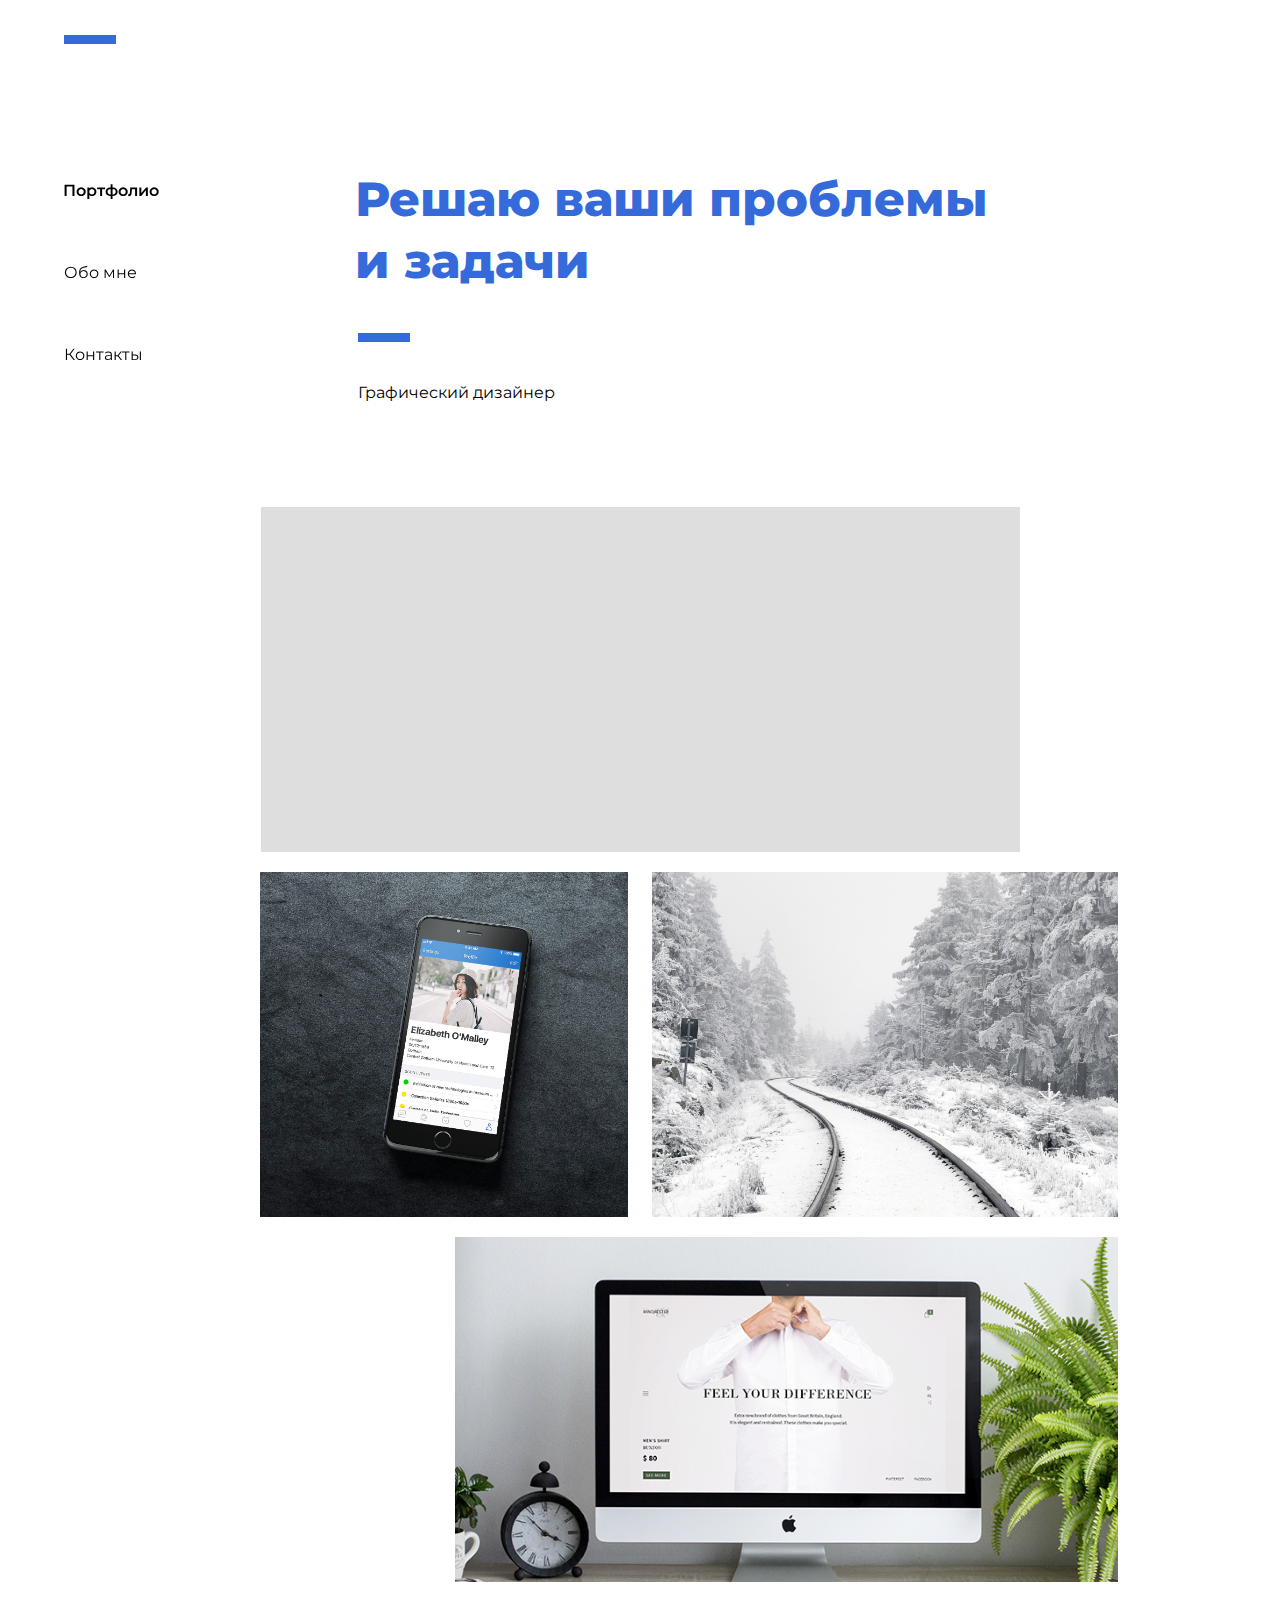
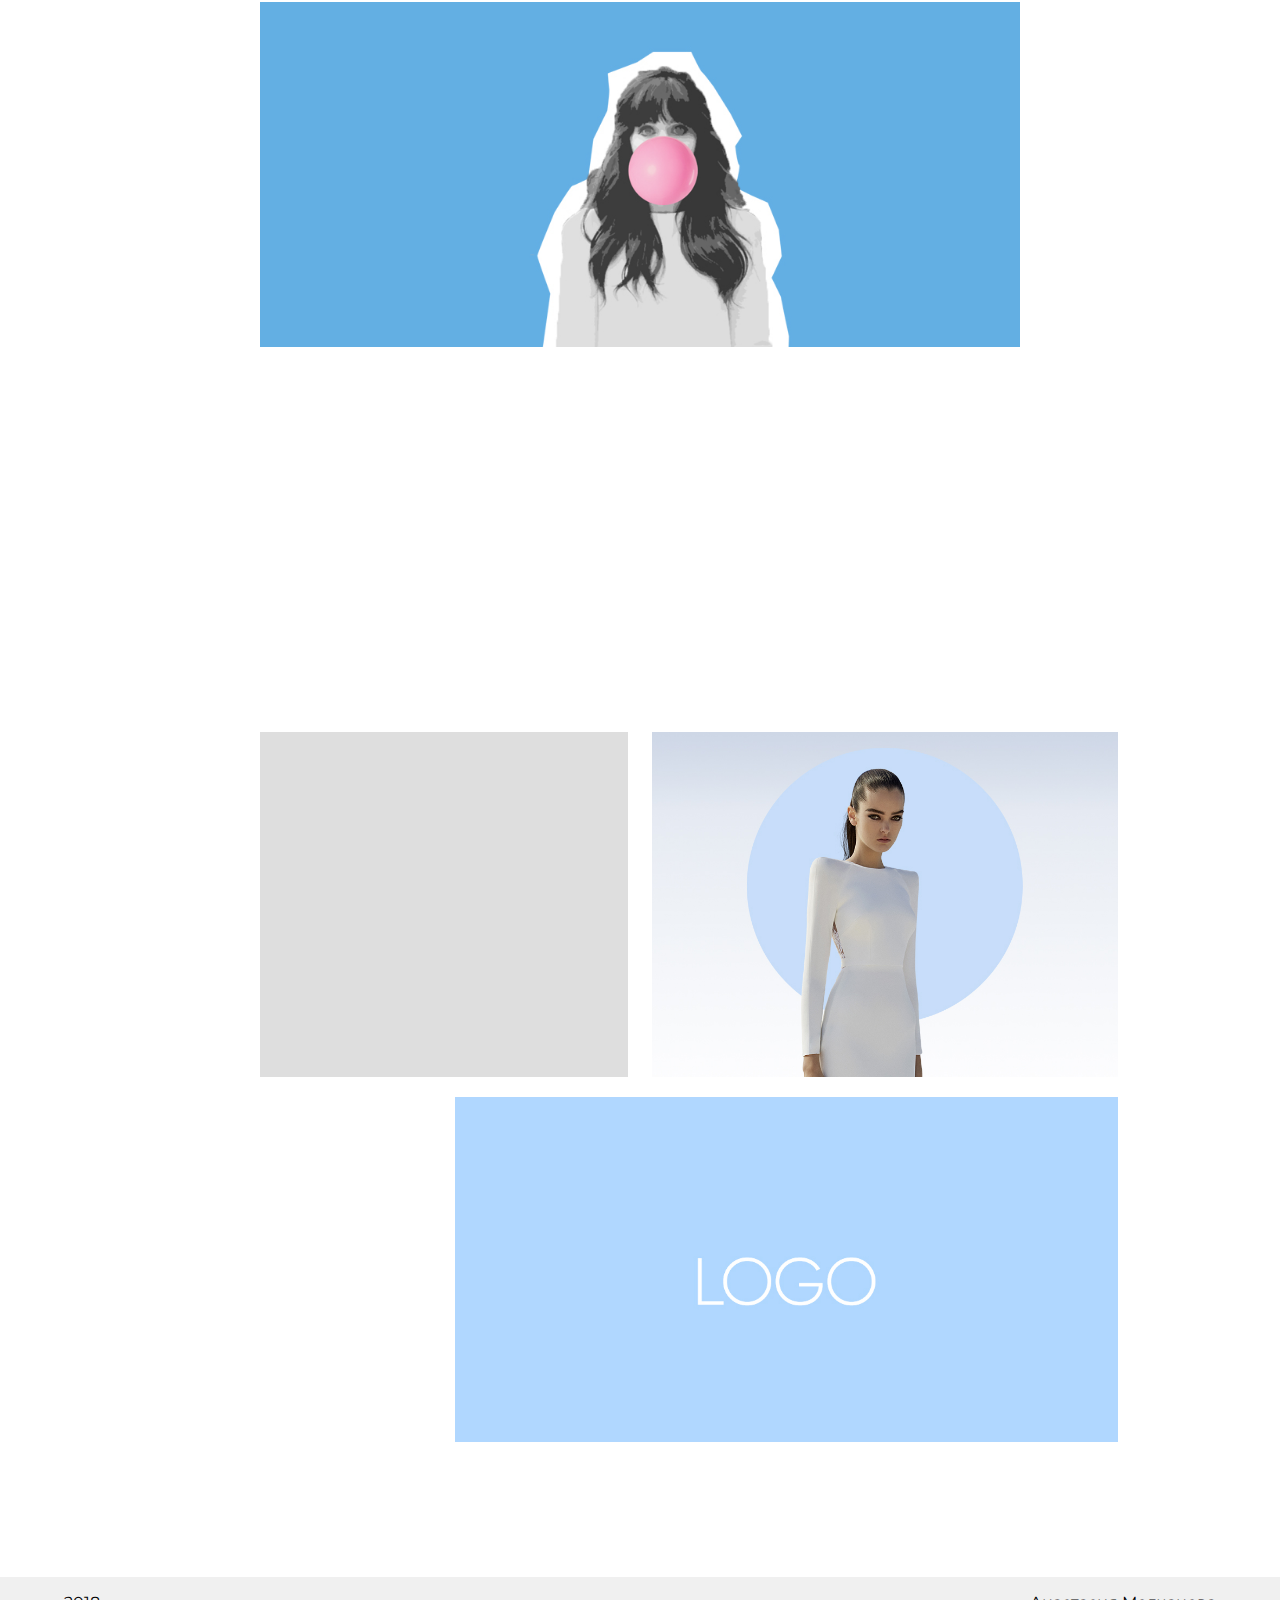
==== commit b431436a: "2303 1456" ====
--- a/index.html
+++ b/index.html
@@ -31,43 +31,42 @@
       <p class="text">Графический дизайнер</p>
     </div>
     <div onClick="window.location='project-quest.html';" id="pr1" class="projectlist projectlist-1 js-pr1"></div>
-    <div class="block1">
+    <div onClick="window.location='project-quest.html';" class="block1 clearfix">
      <div class="cover1"></div>
      <div class="prname1">Концепт редизайна сайта&nbsp;реалити-квестов</div>
     </div>
     <div onClick="window.location='project-gotham.html';" id="pr2" class="projectlist projectlist-2 js-pr2"></div>
-    <div class="block2">
+    <div onClick="window.location='project-gotham.html';" class="block2 clearfix">
      <div class="cover2"></div>
      <div class="prname2">Концепт приложения для Gotham city</div>
     </div>
-    <div class="block3">
+    <div onClick="window.location='project-logistic.html';" id="pr3" class="projectlist projectlist-3 js-pr3"></div>
+    <div onClick="window.location='project-logistic.html';" class="block3 clearfix">
      <div class="cover3"></div>
      <div class="prname3">Концепт сайта для транспортной компании</div>
     </div>
-    <div onClick="window.location='project-logistic.html';" id="pr3" class="projectlist projectlist-3 js-pr3"></div>
-
     <div onClick="window.location='project-clothesshop.html';" id="pr4" class="projectlist projectlist-4 js-pr4"></div>
-    <div class="block4">
+    <div onClick="window.location='project-clothesshop.html';" class="block4 clearfix">
      <div class="cover4"></div>
      <div class="prname4">Концепт сайта для бренда одежды</div>
     </div>
     <div onClick="window.location='project-challenge.html';" id="pr5" class="projectlist projectlist-5 js-pr5"></div>
-    <div class="block5">
+    <div onClick="window.location='project-challenge.html';" class="block5 clearfix">
      <div class="cover5"></div>
      <div class="prname5">Концепт промо-сайта для приложения</div>
     </div>
     <div onClick="window.location='project-doctor.html';" id="pr6" class="projectlist projectlist-6 js-pr6"></div>
-    <div class="block6">
+    <div onClick="window.location='project-doctor.html';" class="block6 clearfix">
      <div class="cover6"></div>
      <div class="prname6">Концепт приложения онлайн доктор</div>
     </div>
     <div onClick="window.location='project-fashion.html';" id="pr7" class="projectlist projectlist-7 js-pr7"></div>
-    <div class="block7">
+    <div onClick="window.location='project-fashion.html';" class="block7 clearfix">
      <div class="cover7"></div>
      <div class="prname7">Концепт промо-сайта для fashion шоу</div>
     </div>
     <div onClick="window.location='project-logos.html';" id="pr8" class="projectlist projectlist-8 js-pr8"></div>
-    <div class="block8">
+    <div onClick="window.location='project-logos.html';" class="block8 clearfix">
      <div class="cover8"></div>
      <div class="prname8">Логотипы</div>
     </div>
--- a/css/index.css
+++ b/css/index.css
@@ -44,7 +44,7 @@
   position: relative;
   float: left;
   clear: both;
-  z-index: 12;
+  z-index: 7;
   width: 79.4809181608%;
   height: 345px;
   margin: -345px 0 0 10.28745%;
@@ -57,7 +57,7 @@
   position: relative;
   float: left;
   clear: both;
-  z-index: 13;
+  z-index: 11;
   width: 38.512523547%;
   height: 345px;
   margin: -345px 0 0 10.28745%;
@@ -68,7 +68,7 @@
 .block3 {
   position: relative;
   float: left;
-  z-index: 14;
+  z-index: 15;
   width: 48.7825298262%;
   height: 345px;
   margin: -345px 0 0 51.20526%;
@@ -77,53 +77,6 @@
 }
 
 .block4 {
-  position: relative;
-  float: left;
-  clear: both;
-  z-index: 15;
-  width: 69.3225423847%;
-  height: 345px;
-  margin: -345px 0 0 30.67746%;
-  opacity: 0;
-  cursor: pointer;
-}
-
-.block5 {
-  position: relative;
-  float: left;
-  clear: both;
-  z-index: 16;
-  width: 79.4809181608%;
-  height: 345px;
-  margin: -345px 0 0 10.25954%;
-  opacity: 0;
-  cursor: pointer;
-}
-
-.block6 {
-  position: relative;
-  float: left;
-  clear: both;
-  z-index: 17;
-  width: 38.4706621084%;
-  height: 345px;
-  margin: -345px 0 0 10.28745%;
-  opacity: 0;
-  cursor: pointer;
-}
-
-.block7 {
-  position: relative;
-  float: left;
-  z-index: 18;
-  width: 48.7825298262%;
-  height: 345px;
-  margin: -345px 0 0 51.21747%;
-  opacity: 0;
-  cursor: pointer;
-}
-
-.block8 {
   position: relative;
   float: left;
   clear: both;
@@ -135,103 +88,139 @@
   cursor: pointer;
 }
 
-.cover1 {
+.block5 {
   position: relative;
   float: left;
   clear: both;
-  z-index: 12;
+  z-index: 23;
   width: 79.4809181608%;
   height: 345px;
-  margin: -345px 0 0 10.28745%;
-  background-color: rgb(1, 0, 3);
-  opacity: 0.4;
-  cursor: pointer;
-}
-
-.cover2 {
+  margin: 20px 0 0 10.25954%;
+  opacity: 0;
+  cursor: pointer;
+}
+
+.block6 {
   position: relative;
   float: left;
   clear: both;
-  z-index: 13;
-  width: 38.512523547%;
+  z-index: 27;
+  width: 38.4706621084%;
   height: 345px;
   margin: -345px 0 0 10.28745%;
-  background-color: rgb(1, 0, 3);
-  opacity: 0.4;
-  cursor: pointer;
-}
-
-.cover3 {
-  position: relative;
-  float: left;
-  z-index: 14;
+  opacity: 0;
+  cursor: pointer;
+}
+
+.block7 {
+  position: relative;
+  float: left;
+  z-index: 31;
   width: 48.7825298262%;
   height: 345px;
-  margin: -345px 0 0 51.20526%;
-  background-color: rgb(1, 0, 3);
-  opacity: 0.4;
-  cursor: pointer;
-}
-
-.cover4 {
+  margin: -345px 0 0 51.21747%;
+  opacity: 0;
+  cursor: pointer;
+}
+
+.block8 {
   position: relative;
   float: left;
   clear: both;
-  z-index: 15;
+  z-index: 35;
   width: 69.3225423847%;
   height: 345px;
   margin: -345px 0 0 30.67746%;
+  opacity: 0;
+  cursor: pointer;
+}
+
+.cover1 {
+  position: relative;
+  float: left;
+  z-index: 5;
+  width: 100%;
+  height: 345px;
   background-color: rgb(1, 0, 3);
   opacity: 0.4;
   cursor: pointer;
 }
 
-.cover5 {
-  position: relative;
-  float: left;
-  clear: both;
-  z-index: 16;
-  width: 79.4809181608%;
+.cover2 {
+  position: relative;
+  float: left;
+  z-index: 9;
+  width: 100%;
   height: 345px;
-  margin: -345px 0 0 10.25954%;
   background-color: rgb(1, 0, 3);
   opacity: 0.4;
   cursor: pointer;
 }
 
-.cover6 {
+.cover3 {
+  position: relative;
+  float: left;
+  z-index: 13;
+  width: 100%;
+  height: 345px;
+  background-color: rgb(1, 0, 3);
+  opacity: 0.4;
+  cursor: pointer;
+}
+
+.cover4 {
   position: relative;
   float: left;
   clear: both;
   z-index: 17;
-  width: 38.4706621084%;
+  width: 100%;
   height: 345px;
-  margin: -345px 0 0 10.28745%;
   background-color: rgb(1, 0, 3);
   opacity: 0.4;
   cursor: pointer;
 }
 
-.cover7 {
-  position: relative;
-  float: left;
-  z-index: 18;
-  width: 48.7825298262%;
+.cover5 {
+  position: relative;
+  float: left;
+  clear: both;
+  z-index: 21;
+  width: 100%;
   height: 345px;
-  margin: -345px 0 0 51.21747%;
   background-color: rgb(1, 0, 3);
   opacity: 0.4;
   cursor: pointer;
 }
 
+.cover6 {
+  position: relative;
+  float: left;
+  clear: both;
+  z-index: 25;
+  width: 100%;
+  height: 345px;
+  background-color: rgb(1, 0, 3);
+  opacity: 0.4;
+  cursor: pointer;
+}
+
+.cover7 {
+  position: relative;
+  float: left;
+  z-index: 29;
+  width: 100%;
+  height: 345px;
+  background-color: rgb(1, 0, 3);
+  opacity: 0.4;
+  cursor: pointer;
+}
+
 .cover8 {
   position: relative;
   float: left;
-  clear: both;
-  z-index: 19;
-  width: 69.3225423847%;
+  z-index: 33;
+  width: 100%;
   height: 345px;
-  margin: -345px 0 0 30.67746%;
   background-color: rgb(1, 0, 3);
   opacity: 0.4;
   cursor: pointer;
@@ -753,53 +742,59 @@
   .mainindexconteiner .projectlist-1 {
     z-index: 4;
     width: 87.2108843537%;
-    margin-top: 80px;
     margin-left: 0;
   }
 
   .mainindexconteiner .projectlist-2 {
     clear: both;
-    z-index: 5;
+    z-index: 8;
     width: 48.8435374149%;
-    margin-left: -0.09779%;
+    height: 300px;
   }
 
   .mainindexconteiner .projectlist-3 {
-    z-index: 6;
+    z-index: 12;
     width: 48.8435374149%;
     margin-top: -300px;
     margin-left: 51.14796%;
+    height: 300px;
   }
 
   .mainindexconteiner .projectlist-4 {
-    z-index: 7;
+    z-index: 16;
     width: 74.4217687074%;
+    height: 300px;
     margin-left: 25.57611%;
   }
 
   .mainindexconteiner .projectlist-5 {
-    z-index: 8;
+    z-index: 20;
     width: 87.3469387755%;
+    height: 300px;
+    margin-top: -300px;
     margin-left: 0;
   }
 
   .mainindexconteiner .projectlist-6 {
     clear: both;
-    z-index: 9;
+    z-index: 24;
     width: 48.7074829931%;
-    margin-left: -0.09779%;
+    height: 300px;
   }
 
   .mainindexconteiner .projectlist-7 {
-    z-index: 10;
+    z-index: 28;
     width: 48.8435374149%;
     margin-top: -300px;
+    height: 300px;
     margin-left: 51.15434%;
   }
 
   .mainindexconteiner .projectlist-8 {
-    z-index: 11;
+    z-index: 32;
     width: 74.4217687074%;
+    height: 300px;
+    margin-top: -300px;
     margin-left: 25.57611%;
   }
 
@@ -838,79 +833,64 @@
   }
 
 
-  .mainindexconteiner .cover1 {
-    position: relative;
-    z-index: 12;
-    width: 87.2108843537%;
+  .block1 .cover1 {
+    position: relative;
+    z-index: 5;
+    width: 100%;
     height: 300px;
-    margin-top: -300px;
     margin-left: 0;
 }
 
-  .mainindexconteiner .cover2 {
+  .block2 .cover2 {
+    position: relative;
+    z-index: 9;
+    height: 300px;
+    margin-left: 0;
+}
+
+  .block3 .cover3 {
     position: relative;
     z-index: 13;
-    width: 48.7074829931%;
+    width: 100%;
     height: 300px;
-    margin-top: -300px;
-    margin-left: 0;
-}
-
-  .mainindexconteiner .cover3 {
-    position: relative;
-    z-index: 14;
-    width: 48.8435374149%;
+}
+
+  .block4 .cover4 {
+    position: relative;
+    z-index: 17;
+    width: 100%;
     height: 300px;
-    margin-top: -300px;
-    margin-left: 51.15434%;
-}
-
-  .mainindexconteiner .cover4 {
-    position: relative;
-    z-index: 15;
-    width: 74.2857142857%;
+}
+
+  .block5 .cover5 {
+    position: relative;
+    z-index: 21;
+    width: 100%;
     height: 300px;
-    margin-top: -300px;
-    margin-left: 25.57611%;
-}
-
-  .mainindexconteiner .cover5 {
-    position: relative;
-    z-index: 16;
-    width: 87.3469387755%;
+}
+
+  .block6 .cover6 {
+    position: relative;
+    z-index: 25;
+    width:100%;
     height: 300px;
-    margin-top: -300px;
-    margin-left: 0;
-}
-
-  .mainindexconteiner .cover6 {
-    position: relative;
-    z-index: 17;
-    width: 48.8435374149%;
-    height: 300px;
-    margin-top: -300px;
-    margin-left: -0.13393%;
-}
-
-.mainindexconteiner .cover7 {
-  position: relative;
-  z-index: 18;
-  width: 48.8435374149%;
+}
+
+.block7 .cover7 {
+  position: relative;
+  z-index: 29;
+  width: 100%;
   height: 300px;
-  margin-top: -300px;
-  margin-left: 51.15434%;
-}
-
-.mainindexconteiner .cover8 {
-  position: relative;
-  z-index: 19;
-  width: 74.2857142857%;
+}
+
+.block8 .cover8 {
+  position: relative;
+  z-index: 33;
+  width: 100%;
   height: 300px;
-  margin-top: -300px;
-  margin-left: 25.57611%;
-}
-
-.mainindexconteiner .prname1 {
+}
+
+.block1 .prname1 {
   position: relative;
   z-index: 20;
   width: 300px;
@@ -919,7 +899,7 @@
   font-size: 20px;
 }
 
-.mainindexconteiner .prname2 {
+.block2 .prname2 {
   position: relative;
   z-index: 21;
   width: 180px;
@@ -928,7 +908,7 @@
   font-size: 20px;
 }
 
-.mainindexconteiner .prname3 {
+.block3 .prname3 {
   position: relative;
   z-index: 22;
   width: 220px;
@@ -937,7 +917,7 @@
   font-size: 20px;
 }
 
-.mainindexconteiner .prname4 {
+.block4 .prname4 {
   position: relative;
   z-index: 23;
   width: 250px;
@@ -946,7 +926,7 @@
   font-size: 20px;
 }
 
-.mainindexconteiner .prname5 {
+.block5 .prname5 {
   position: relative;
   z-index: 24;
   width: 284px;
@@ -955,7 +935,7 @@
   font-size: 20px;
 }
 
-.mainindexconteiner .prname6 {
+.block6 .prname6 {
   position: relative;
   z-index: 25;
   width: 200px;
@@ -964,7 +944,7 @@
   font-size: 20px;
 }
 
-.mainindexconteiner .prname7 {
+.block7 .prname7 {
   position: relative;
   z-index: 26;
   width: 180px;
@@ -973,7 +953,7 @@
   font-size: 20px;
 }
 
-.mainindexconteiner .prname8 {
+.block8 .prname8 {
   position: relative;
   z-index: 27;
   margin-top: -53px;
@@ -992,7 +972,7 @@
 
 .mainindexconteiner .block2 {
   position: relative;
-  z-index: 13;
+  z-index: 11;
   width: 48.7074829931%;
   height: 300px;
   margin-top: -300px;
@@ -1001,7 +981,7 @@
 
 .mainindexconteiner .block3 {
   position: relative;
-  z-index: 14;
+  z-index: 15;
   width: 48.8435374149%;
   height: 300px;
   margin-top: -300px;
@@ -1019,7 +999,7 @@
 
 .mainindexconteiner .block5 {
   position: relative;
-  z-index: 16;
+  z-index: 23;
   width: 87.3469387755%;
   height: 300px;
   margin-top: -300px;
@@ -1028,7 +1008,7 @@
 
 .mainindexconteiner .block6 {
   position: relative;
-  z-index: 17;
+  z-index: 27;
   width: 48.8435374149%;
   height: 300px;
   margin-top: -300px;
@@ -1046,7 +1026,7 @@
 
 .mainindexconteiner .block8 {
   position: relative;
-  z-index: 19;
+  z-index: 35;
   width: 74.2857142857%;
   height: 300px;
   margin-top: -300px;
@@ -1127,12 +1107,12 @@
 
   .mainindexconteiner .projectlist-1 {
     width: 74.6556473829%;
-    margin-top: 100px;
+
   }
 
   .mainindexconteiner .projectlist-2 {
     position: relative;
-    z-index: 5;
+    z-index: 8;
     width: 49.173553719%;
     margin-top: 15px;
     margin-left: 0;
@@ -1140,35 +1120,45 @@
 
   .mainindexconteiner .projectlist-3 {
     position: relative;
-    z-index: 6;
+    z-index: 12;
     width: 48.7603305785%;
     margin-top: -265px;
     margin-left: 51.09978%;
   }
 
+  .mainindexconteiner .projectlist-4 {
+    z-index: 16;
+    width: 74.3801652892%;
+    margin-left: 25.61553%;
+  }
+
   .mainindexconteiner .projectlist-5 {
+    z-index: 15;
     width: 74.6556473829%;
     margin-top: 15px;
+    margin-top: -265px;
+    margin-left: 0;
   }
 
   .mainindexconteiner .projectlist-6 {
     position: relative;
-    z-index: 9;
+    z-index: 24;
     width: 49.173553719%;
     margin-top: 15px;
   }
 
   .mainindexconteiner .projectlist-7 {
     position: relative;
-    z-index: 10;
+    z-index: 28;
     width: 48.7603305785%;
     margin-top: -265px;
     margin-left: 51.09978%;
     background-size: cover;
   }
 
-  .mainindexconteiner .projectlist-4,
+
   .mainindexconteiner .projectlist-8 {
+    z-index: 32;
     width: 74.3801652892%;
     margin-top: 15px;
     margin-left: 25.61553%;
@@ -1209,67 +1199,134 @@
     z-index: 30;
   }
 
-.mainindexconteiner .cover1 {
-  position: relative;
-  z-index: 12;
+.block1 .cover1 {
+  position: relative;
+  z-index: 5;
+  height: 265px;
+}
+
+.block2 .cover2 {
+  position: relative;
+  z-index: 9;
+  height: 265px;
+}
+
+.block3 .cover3 {
+  position: relative;
+  z-index: 13;
+  width: 100%;
+  height: 265px;
+}
+
+.block4 .cover4 {
+  position: relative;
+  z-index: 17;
+  height: 265px;
+}
+
+.block5 .cover5 {
+  position: relative;
+  z-index: 21;
+  width: 100%;
+  height: 265px;
+  margin-left: 0;
+}
+
+.block6 .cover6 {
+  position: relative;
+  z-index: 25;
+  height: 265px;
+}
+
+.block7 .cover7 {
+  position: relative;
+  z-index: 29;
+  width: 100%;
+  height: 265px;
+  margin-left: 0;
+}
+
+.block8 .cover8 {
+  position: relative;
+  z-index: 33;
+  height: 265px;
+}
+
+.block1 .prname1 {
+  position: relative;
+  z-index: 20;
+  margin-left: 3.99234%;
+}
+
+.block2 .prname2 {
+  position: relative;
+  z-index: 21;
+  margin-left: 3.99234%;
+}
+
+.block3 .prname3 {
+  position: relative;
+  z-index: 22;
+  margin-left: 54.99957%;
+}
+
+.block4 .prname4 {
+  position: relative;
+  z-index: 23;
+  margin-left: 30.67321%;
+}
+
+.block5 .prname5 {
+  position: relative;
+  z-index: 24;
+  margin-left: 3.99234%;
+}
+
+.block6 .prname6 {
+  position: relative;
+  z-index: 25;
+  margin-left: 3.99234%;
+}
+
+.block7 .prname7 {
+  position: relative;
+  z-index: 26;
+  margin-left: 54.95868%;
+}
+
+.block8 .prname8 {
+  position: relative;
+  z-index: 27;
+  margin-left: 30.67321%;
+}
+
+.mainindexconteiner .block1 {
+  position: relative;
+  z-index: 7;
   width: 74.6556473829%;
   height: 265px;
   margin-top: -265px;
 }
 
-.mainindexconteiner .cover2 {
-  position: relative;
-  z-index: 13;
+.mainindexconteiner .block2 {
+  position: relative;
+  z-index: 11;
   width: 49.173553719%;
   height: 265px;
   margin-top: -265px;
-}
-
-.mainindexconteiner .cover3 {
-  position: relative;
-  z-index: 14;
+  margin-left: 0;
+}
+
+.mainindexconteiner .block3 {
+  position: relative;
+  z-index: 15;
   width: 48.8980716253%;
   height: 265px;
   margin-top: -265px;
   margin-left: 51.09978%;
 }
 
-.mainindexconteiner .cover4 {
-  position: relative;
-  z-index: 15;
-  width: 74.3801652892%;
-  height: 265px;
-  margin-top: -265px;
-  margin-left: 25.61553%;
-}
-
-.mainindexconteiner .cover5 {
-  position: relative;
-  z-index: 16;
-  width: 74.6556473829%;
-  height: 265px;
-  margin-top: -265px;
-}
-
-.mainindexconteiner .cover6 {
-  position: relative;
-  z-index: 17;
-  width: 49.173553719%;
-  height: 265px;
-  margin-top: -265px;
-  margin-left: 0;
-}
-
-.mainindexconteiner .cover7 {
-  position: relative;
-  z-index: 18;
-  width: 48.8980716253%;
-  height: 265px;
-  margin-top: -265px;
-  margin-left: 51.10193%;
-}
-
-.mainindexconteiner .cover8 {
+.mainindexconteiner .block4 {
   position: relative;
   z-index: 19;
   width: 74.3801652892%;
@@ -1278,122 +1335,41 @@
   margin-left: 25.61553%;
 }
 
-.mainindexconteiner .prname1 {
-  position: relative;
-  z-index: 20;
-  margin-left: 3.99234%;
-}
-
-.mainindexconteiner .prname2 {
-  position: relative;
-  z-index: 21;
-  margin-left: 3.99234%;
-}
-
-.mainindexconteiner .prname3 {
-  position: relative;
-  z-index: 22;
-  margin-left: 54.99957%;
-}
-
-.mainindexconteiner .prname4 {
+.mainindexconteiner .block5 {
   position: relative;
   z-index: 23;
-  margin-left: 30.67321%;
-}
-
-.mainindexconteiner .prname5 {
-  position: relative;
-  z-index: 24;
-  margin-left: 3.99234%;
-}
-
-.mainindexconteiner .prname6 {
-  position: relative;
-  z-index: 25;
-  margin-left: 3.99234%;
-}
-
-.mainindexconteiner .prname7 {
-  position: relative;
-  z-index: 26;
-  margin-left: 54.95868%;
-}
-
-.mainindexconteiner .prname8 {
-  position: relative;
-  z-index: 27;
-  margin-left: 30.67321%;
-}
-
-.mainindexconteiner .block1 {
-  position: relative;
-  z-index: 12;
   width: 74.6556473829%;
   height: 265px;
   margin-top: -265px;
-}
-
-.mainindexconteiner .block2 {
-  position: relative;
-  z-index: 13;
+  margin-left: 0;
+}
+
+.mainindexconteiner .block6 {
+  position: relative;
+  z-index: 27;
   width: 49.173553719%;
   height: 265px;
   margin-top: -265px;
-}
-
-.mainindexconteiner .block3 {
-  position: relative;
-  z-index: 14;
+  margin-left: 0;
+}
+
+.mainindexconteiner .block7 {
+  position: relative;
+  z-index: 31;
   width: 48.8980716253%;
   height: 265px;
   margin-top: -265px;
-  margin-left: 51.09978%;
-}
-
-.mainindexconteiner .block4 {
-  position: relative;
-  z-index: 15;
+  margin-left: 51.10193%;
+}
+
+.mainindexconteiner .block8 {
+  position: relative;
+  z-index: 35;
   width: 74.3801652892%;
   height: 265px;
   margin-top: -265px;
   margin-left: 25.61553%;
 }
-
-.mainindexconteiner .block5 {
-  position: relative;
-  z-index: 16;
-  width: 74.6556473829%;
-  height: 265px;
-  margin-top: -265px;
-}
-
-.mainindexconteiner .block6 {
-  position: relative;
-  z-index: 17;
-  width: 49.173553719%;
-  height: 265px;
-  margin-top: -265px;
-  margin-left: 0;
-}
-
-.mainindexconteiner .block7 {
-  position: relative;
-  z-index: 18;
-  width: 48.8980716253%;
-  height: 265px;
-  margin-top: -265px;
-  margin-left: 51.10193%;
-}
-
-.mainindexconteiner .block8 {
-  position: relative;
-  z-index: 19;
-  width: 74.3801652892%;
-  height: 265px;
-  margin-top: -265px;
-  margin-left: 25.61553%;
-}
 }
 
 @media(max-width: 600px) {
@@ -1447,47 +1423,59 @@
   }
 
   .mainindexconteiner .projectlist-1 {
-    width: 100%;
-    margin-top: 60px;
+    z-index: 4;
+    width: 100%;
   }
 
   .mainindexconteiner .projectlist-2 {
     position: relative;
-    z-index: 5;
+    z-index: 8;
     width: 48.9285714285%;
-    margin-top: 14px;
+    margin-top: 15px;
   }
 
   .mainindexconteiner .projectlist-3 {
     position: relative;
-    z-index: 6;
+    z-index: 12
     width: 48.9285714285%;
     margin-top: -260px;
-    margin-left: 51.07143%;
+    margin-left: 2.03125%;
+  }
+
+  .mainindexconteiner .projectlist-4 {
+    clear: both;
+    z-index: 16;
+    width: 100%;
+    margin-top: 15px;
+    margin-left: 0;
   }
 
   .mainindexconteiner .projectlist-5 {
     width: 100%;
-    margin-top: 14px;
+    z-index: 20;
+    margin-top: -260px;
   }
 
   .mainindexconteiner .projectlist-6 {
     position: relative;
-    z-index: 9;
+    z-index: 24;
     width: 48.9285714285%;
+    margin-top: 15px;
   }
 
   .mainindexconteiner .projectlist-7 {
     position: relative;
-    z-index: 10;
+    z-index: 28;
     width: 48.9285714285%;
     margin-left: 51.06585%;
     margin-top: -260px
   }
 
-  .mainindexconteiner .projectlist-4,
+
   .mainindexconteiner .projectlist-8 {
     width: 100%;
+    z-index: 32;
+    margin-top: 15px;
     margin-left: 0;
   }
 
@@ -1516,75 +1504,56 @@
     position: relative;
     z-index: 30;
   }
-  .mainindexconteiner .cover1 {
+  .block1 .cover1 {
       position: relative;
-      z-index: 12;
-      width: 100%;
+      z-index: 5;
       height: 260px;
-      margin-top: -260px;
     }
 
-    .mainindexconteiner .cover2 {
+    .block2 .cover2 {
+      position: relative;
+      z-index: 9;
+      height: 260px;
+    }
+
+    .block3 .cover3 {
       position: relative;
       z-index: 13;
-      width: 49.1071428571%;
       height: 260px;
-      margin-top: -260px;
     }
 
-    .mainindexconteiner .cover3 {
-      position: relative;
-      z-index: 14;
-      width: 48.9285714285%;
-      height: 260px;
-      margin-top: -260px;
-      margin-left: 51.07143%;
-    }
-
-    .mainindexconteiner .cover4 {
-      position: relative;
-      z-index: 15;
-      width: 99.8214285714%;
-      height: 260px;
-      margin-top: -260px;
-      margin-left: 0;
-    }
-
-    .mainindexconteiner .cover5 {
-      position: relative;
-      z-index: 16;
-      width: 99.8214285714%;
-      height: 260px;
-      margin-top: -260px;
-    }
-
-    .mainindexconteiner .cover6 {
+    .block4 .cover4 {
       position: relative;
       z-index: 17;
-      width: 48.9285714285%;
       height: 260px;
-      margin-top: -260px;
     }
 
-    .mainindexconteiner .cover7 {
+    .block5 .cover5 {
       position: relative;
-      z-index: 18;
-      width: 48.9285714285%;
+      z-index: 21;
       height: 260px;
-      margin-top: -260px;
-      margin-left: 51.06585%;
     }
 
-    .mainindexconteiner .cover8 {
+    .block6 .cover6 {
       position: relative;
-      z-index: 19;
-      width: 99.8214285714%;
+      z-index: 25;
       height: 260px;
-      margin-top: -260px;
-      margin-left: 0;
     }
 
-    .mainindexconteiner .prname1 {
+    .block7 .cover7 {
+      position: relative;
+      z-index: 29;
+      height: 260px;
+    }
+
+    .block8 .cover8 {
+      position: relative;
+      z-index: 33;
+      height: 260px;
+      margin-top:0;
+    }
+
+    .block1 .prname1 {
       position: relative;
       z-index: 20;
       margin-left: 3.90904%;
@@ -1592,7 +1561,7 @@
       margin-top: -65px;
     }
 
-    .mainindexconteiner .prname2 {
+    .block2 .prname2 {
       position: relative;
       z-index: 21;
       margin-left: 3.90904%;
@@ -1601,7 +1570,7 @@
       margin-top: -92px;
     }
 
-    .mainindexconteiner .prname3 {
+    .block3 .prname3 {
       position: relative;
       z-index: 22;
       width: 185px;
@@ -1609,7 +1578,7 @@
       margin-top: -92px;
     }
 
-    .mainindexconteiner .prname4 {
+    .block4 .prname4 {
       position: relative;
       z-index: 23;
       margin-left: 3.90904%;
@@ -1617,7 +1586,7 @@
       margin-top: -65px;
     }
 
-    .mainindexconteiner .prname5 {
+    .block5 .prname5 {
       position: relative;
       z-index: 24;
       margin-left: 3.99833%;
@@ -1625,7 +1594,7 @@
       margin-top: -65px;
     }
 
-    .mainindexconteiner .prname6 {
+    .block6 .prname6 {
       position: relative;
       z-index: 25;
       margin-top: -92px;
@@ -1633,7 +1602,7 @@
       font-size: 18px;
     }
 
-    .mainindexconteiner .prname7 {
+    .block7 .prname7 {
       position: relative;
       clear: both;
       z-index: 26;
@@ -1643,7 +1612,7 @@
       font-size: 18px;
     }
 
-    .mainindexconteiner .prname8 {
+    .block8 .prname8 {
       position: relative;
       z-index: 27;
       margin-left: 3.99833%;
@@ -1653,7 +1622,7 @@
 
     .mainindexconteiner .block1 {
         position: relative;
-        z-index: 12;
+        z-index: 7;
         width: 100%;
         height: 260px;
         margin-top: -260px;
@@ -1661,25 +1630,23 @@
 
       .mainindexconteiner .block2 {
         position: relative;
-        z-index: 13;
-        width: 49.1071428571%;
+        z-index: 11;
         height: 260px;
         margin-top: -260px;
       }
 
       .mainindexconteiner .block3 {
         position: relative;
-        z-index: 14;
-        width: 48.9285714285%;
+        z-index: 15;
         height: 260px;
         margin-top: -260px;
-        margin-left: 51.07143%;
+        margin-left: 2.02846%;
       }
 
       .mainindexconteiner .block4 {
         position: relative;
-        z-index: 15;
-        width: 99.8214285714%;
+        z-index: 19;
+        width: 100%;
         height: 260px;
         margin-top: -260px;
         margin-left: 0;
@@ -1687,15 +1654,15 @@
 
       .mainindexconteiner .block5 {
         position: relative;
-        z-index: 16;
-        width: 99.8214285714%;
+        z-index: 23;
+        width: 100%;
         height: 260px;
-        margin-top: -260px;
+        margin-top: 15px;
       }
 
       .mainindexconteiner .block6 {
         position: relative;
-        z-index: 17;
+        z-index: 27;
         width: 48.9285714285%;
         height: 260px;
         margin-top: -260px;
@@ -1703,19 +1670,18 @@
 
       .mainindexconteiner .block7 {
         position: relative;
-        z-index: 18;
+        z-index: 31;
         width: 48.9285714285%;
-        height: 260px;
         margin-top: -260px;
         margin-left: 51.06585%;
       }
 
       .mainindexconteiner .block8 {
         position: relative;
-        z-index: 19;
-        width: 99.8214285714%;
+        z-index: 35;
+        width: 100%;
         height: 260px;
-        margin-top: -260px;
+        margin-top:15px;
         margin-left: 0;
       }
 }
@@ -1783,12 +1749,13 @@
   }
 
   .mainindexconteiner .projectlist-1 {
-    margin-top: 50px;
+    margin-top: 80px;
+    z-index: 4;
   }
 
   .mainindexconteiner .projectlist-2 {
     position: relative;
-    z-index: 5;
+    z-index: 8;
     width: 100%;
     margin-top: 15px;
   }
@@ -1796,28 +1763,39 @@
   .mainindexconteiner .projectlist-3 {
     position: relative;
     clear: both;
-    z-index: 6;
+    z-index: 12;
     width: 100%;
     margin-left: 0;
-  }
+    margin-top: 15px;
+  }
+
+  .mainindexconteiner .projectlist-4 {
+      clear: none;
+      z-index: 16;
+    }
 
   .mainindexconteiner .projectlist-5 {
     margin-top: 15px;
+    z-index: 20;
   }
 
   .mainindexconteiner .projectlist-6 {
     position: relative;
-    z-index: 9;
+    z-index: 24;
     width: 100%;
   }
 
   .mainindexconteiner .projectlist-7 {
     position: relative;
     clear: both;
-    z-index: 10;
+    z-index: 28;
     width: 100%;
     margin-left: 0;
     margin-top: 15px;
+  }
+
+  .mainindexconteiner .projectlist-8 {
+    z-index: 32;
   }
 
   .menucont .menutext-1 {
@@ -1854,176 +1832,173 @@
     z-index: 30;
     margin-top: 100px;
   }
-  .mainindexconteiner .cover1 {
+  .block1 .cover1 {
       position: relative;
-      z-index: 12;
+      z-index: 5;
     }
 
-    .mainindexconteiner .cover2 {
-      position: relative;
-      z-index: 13;
-      width: 100%;
-    }
-
-    .mainindexconteiner .cover3 {
-      position: relative;
-      z-index: 14;
-      width: 100%;
-      margin-top: 17px;
-      margin-left: 0;
-    }
-
-    .mainindexconteiner .cover4 {
-      position: relative;
-      z-index: 15;
-      width: 100%;
-    }
-
-    .mainindexconteiner .cover5 {
-      position: relative;
-      z-index: 16;
-      width: 100%;
-    }
-
-    .mainindexconteiner .cover6 {
-      position: relative;
-      z-index: 17;
-      width: 100%;
-    }
-
-    .mainindexconteiner .cover7 {
-      position: relative;
-      clear: both;
-      z-index: 18;
-      width: 100%;
-      margin-left: 0;
-    }
-
-    .mainindexconteiner .cover8 {
-      position: relative;
-      z-index: 19;
-      width: 100%;
-    }
-
-    .mainindexconteiner .prname1 {
-      position: relative;
-      z-index: 20;
-      margin-top: -60px;
-      margin-left: 3.125%;
-      font-size: 16px;
-    }
-
-    .mainindexconteiner .prname2 {
-      position: relative;
-      z-index: 21;
-      margin-top: -60px;
-      margin-left: 3.125%;
-      font-size: 16px;
-      width: 200px;
-    }
-
-    .mainindexconteiner .prname3 {
-      position: relative;
-      z-index: 22;
-      width: 250px;
-      margin-top: -60px;
-      margin-left: 3.125%;
-      font-size: 16px;
-    }
-
-    .mainindexconteiner .prname4 {
-      position: relative;
-      z-index: 23;
-      margin-top: -60px;
-      margin-left: 3.125%;
-      font-size: 16px;
-      width: 200px;
-    }
-
-    .mainindexconteiner .prname5 {
-      position: relative;
-      z-index: 24;
-      margin-top: -60px;
-      margin-left: 3.125%;
-      font-size: 16px;
-      width: 200px;
-    }
-
-    .mainindexconteiner .prname6 {
-      position: relative;
-      z-index: 25;
-      margin-top: -60px;
-      margin-left: 3.125%;
-      font-size: 16px;
-    }
-
-    .mainindexconteiner .prname7 {
-      position: relative;
-      clear: none;
-      z-index: 26;
-      margin-top: -60px;
-      margin-left: 3.125%;
-      font-size: 16px;
-      width: 200px;
-    }
-
-    .mainindexconteiner .prname8 {
-      position: relative;
-      z-index: 27;
-      margin-top: -38px;
-      margin-left: 3.125%;
-      font-size: 16px;
-    }
-
-    .mainindexconteiner .block1 {
-        position: relative;
-        z-index: 12;
-      }
-
-    .mainindexconteiner .block2 {
-        position: relative;
-        z-index: 13;
-        width: 100%;
-      }
-
-    .mainindexconteiner .block3 {
-        position: relative;
-        z-index: 14;
-        width: 100%;
-        margin-top: 17px;
-        margin-left: 0;
-      }
-
-    .mainindexconteiner .block4 {
-        position: relative;
-        z-index: 15;
-        width: 100%;
-      }
-
-    .mainindexconteiner .block5 {
-        position: relative;
-        z-index: 16;
-        width: 100%;
-      }
-
-    .mainindexconteiner .block6 {
-        position: relative;
-        z-index: 17;
-        width: 100%;
-      }
-
-    .mainindexconteiner .block7 {
-        position: relative;
-        clear: both;
-        z-index: 18;
-        width: 100%;
-        margin-left: 0;
-      }
-
-    .mainindexconteiner .block8 {
-        position: relative;
-        z-index: 19;
-        width: 100%;
+  .block2 .cover2 {
+    position: relative;
+    z-index: 9;
+    width: 100%;
+  }
+
+  .block3 .cover3 {
+    position: relative;
+    z-index: 13;
+    width: 100%;
+  }
+
+  .block4 .cover4 {
+    position: relative;
+    z-index: 15;
+    width: 100%;
+  }
+
+  .block5 .cover5 {
+    position: relative;
+    z-index: 21;
+    width: 100%;
+  }
+
+  .block6 .cover6 {
+    position: relative;
+    z-index: 25;
+    width: 100%;
+  }
+
+  .block7 .cover7 {
+    position: relative;
+    clear: both;
+    z-index: 29;
+    width: 100%;
+  }
+
+  .block8 .cover8 {
+    position: relative;
+    z-index: 33;
+    width: 100%;
+  }
+
+  .block1.prname1 {
+    position: relative;
+    z-index: 20;
+    margin-top: -60px;
+    margin-left: 3.125%;
+    font-size: 16px;
+  }
+
+  .block2 .prname2 {
+    position: relative;
+    z-index: 21;
+    margin-top: -60px;
+    margin-left: 3.125%;
+    font-size: 16px;
+    width: 200px;
+  }
+
+  .block3 .prname3 {
+    position: relative;
+    z-index: 22;
+    width: 250px;
+    margin-top: -60px;
+    margin-left: 3.125%;
+    font-size: 16px;
+  }
+
+  .block4 .prname4 {
+    position: relative;
+    z-index: 23;
+    margin-top: -60px;
+    margin-left: 3.125%;
+    font-size: 16px;
+    width: 200px;
+  }
+
+  .block5 .prname5 {
+    position: relative;
+    z-index: 24;
+    margin-top: -60px;
+    margin-left: 3.125%;
+    font-size: 16px;
+    width: 200px;
+  }
+
+  .block6 .prname6 {
+    position: relative;
+    z-index: 25;
+    margin-top: -60px;
+    margin-left: 3.125%;
+    font-size: 16px;
+  }
+
+  .block7 .prname7 {
+    position: relative;
+    clear: none;
+    z-index: 26;
+    margin-top: -60px;
+    margin-left: 3.125%;
+    font-size: 16px;
+    width: 200px;
+  }
+
+  .block8 .prname8 {
+    position: relative;
+    z-index: 27;
+    margin-top: -38px;
+    margin-left: 3.125%;
+    font-size: 16px;
+  }
+
+  .mainindexconteiner .block1 {
+    position: relative;
+    z-index: 7;
+  }
+
+ .mainindexconteiner .block2 {
+    position: relative;
+    z-index: 11;
+    width: 100%;
+    height: 260px;
+  }
+
+ .mainindexconteiner .block3 {
+    position: relative;
+    z-index: 15;
+    width: 100%;
+    margin-left: 0;
+  }
+
+  .mainindexconteiner .block4 {
+    position: relative;
+    z-index: 19;
+    width: 100%;
+  }
+
+  .mainindexconteiner .block5 {
+    position: relative;
+    z-index: 23;
+    width: 100%;
+  }
+
+ .mainindexconteiner .block6 {
+    position: relative;
+    z-index: 27;
+    width: 100%;
+  }
+
+ .mainindexconteiner .block7 {
+    position: relative;
+    clear: both;
+    z-index: 31;
+    width: 100%;
+    margin-left: 0;
+  }
+
+.mainindexconteiner .block8 {
+    position: relative;
+    z-index: 35;
+    width: 100%;
       }
 }
 
@@ -2092,29 +2067,41 @@
   }
 
   .mainindexconteiner .projectlist-1 {
-    margin-top: 39px;
+    z-index: 4;
   }
 
   .mainindexconteiner .projectlist-2 {
     position: relative;
-    z-index: 5;
+    z-index: 8;
+    margin-top: 15px;
   }
 
   .mainindexconteiner .projectlist-3 {
     position: relative;
-    z-index: 6;
-    margin-top: -260px;
+    z-index: 12;
+  }
+
+  .mainindexconteiner .projectlist-4 {
+    z-index: 16;
+  }
+
+  .mainindexconteiner .projectlist-5 {
+    z-index: 20;
   }
 
   .mainindexconteiner .projectlist-6 {
     position: relative;
-    z-index: 9;
+    z-index: 24;
   }
 
   .mainindexconteiner .projectlist-7 {
     position: relative;
-    z-index: 10;
-  }
+    z-index: 28;
+  }
+
+  .mainindexconteiner .projectlist-8 {
+      z-index: 32;
+    }
 
   .menucont .menutext-1 {
     margin-top: 156px;
@@ -2153,90 +2140,89 @@
     z-index: 30;
     width: 108.69140625%;
   }
-  .mainindexconteiner .cover1 {
-    position: relative;
-    z-index: 12;
-  }
-
-  .mainindexconteiner .cover2 {
+  .block1 .cover1 {
+    position: relative;
+    z-index: 5;
+  }
+
+  .block2 .cover2 {
+    position: relative;
+    z-index: 9;
+  }
+
+  .block3 .cover3 {
     position: relative;
     z-index: 13;
   }
 
-  .mainindexconteiner .cover3 {
-    position: relative;
-    z-index: 14;
-    margin-top: 15px;
-  }
-
-  .mainindexconteiner .cover4 {
-    position: relative;
-    z-index: 15;
-  }
-
-  .mainindexconteiner .cover5 {
-    position: relative;
-    z-index: 16;
-  }
-
-  .mainindexconteiner .cover6 {
+  .block4 .cover4 {
     position: relative;
     z-index: 17;
   }
 
-  .mainindexconteiner .cover7 {
-    position: relative;
-    z-index: 18;
-  }
-
-  .mainindexconteiner .cover8 {
-    position: relative;
-    z-index: 19;
-  }
-
-  .mainindexconteiner .prname1 {
+  .block5 .cover5 {
+    position: relative;
+    z-index: 21;
+  }
+
+  .block6 .cover6 {
+    position: relative;
+    z-index: 25;
+  }
+
+  .block7 .cover7 {
+    position: relative;
+    z-index: 29;
+  }
+
+  .block8 .cover8 {
+    position: relative;
+    z-index: 33;
+  }
+
+  .block1 .prname1 {
     position: relative;
     z-index: 20;
     margin-left: 6.25%;
   }
 
-  .mainindexconteiner .prname2 {
+  .block2 .prname2 {
     position: relative;
     z-index: 21;
     margin-left: 6.25%;
   }
 
-  .mainindexconteiner .prname3 {
+  .block3 .prname3 {
     position: relative;
     z-index: 22;
     margin-left: 6.25%;
   }
 
-  .mainindexconteiner .prname4 {
+  .block4 .prname4 {
     position: relative;
     z-index: 23;
     margin-left: 6.25%;
   }
 
-  .mainindexconteiner .prname5 {
+  .block5 .prname5 {
     position: relative;
     z-index: 24;
     margin-left: 6.25%;
   }
 
-  .mainindexconteiner .prname6 {
+  .block6 .prname6 {
     position: relative;
     z-index: 25;
     margin-left: 6.25%;
   }
 
-  .mainindexconteiner .prname7 {
+  .block7 .prname7 {
     position: relative;
     z-index: 26;
     margin-left: 6.25%;
   }
 
-  .mainindexconteiner .prname8 {
+  .block8 .prname8 {
     position: relative;
     z-index: 27;
     margin-left: 6.25%;
@@ -2244,42 +2230,41 @@
 
   .mainindexconteiner .block1 {
     position: relative;
-    z-index: 12;
+    z-index: 7;
   }
 
   .mainindexconteiner .block2 {
     position: relative;
-    z-index: 13;
+    z-index: 11;
   }
 
   .mainindexconteiner .block3 {
     position: relative;
-    z-index: 14;
-    margin-top: 15px;
+    z-index: 15;
   }
 
   .mainindexconteiner .block4 {
     position: relative;
-    z-index: 15;
+    z-index: 19;
   }
 
   .mainindexconteiner .block5 {
     position: relative;
-    z-index: 16;
+    z-index: 23;
   }
 
   .mainindexconteiner .block6 {
     position: relative;
-    z-index: 17;
+    z-index: 27;
   }
 
   .mainindexconteiner .block7 {
     position: relative;
-    z-index: 18;
+    z-index: 31;
   }
 
   .mainindexconteiner .block8 {
     position: relative;
-    z-index: 19;
-  }
-}
+    z-index: 35;
+  }
+}
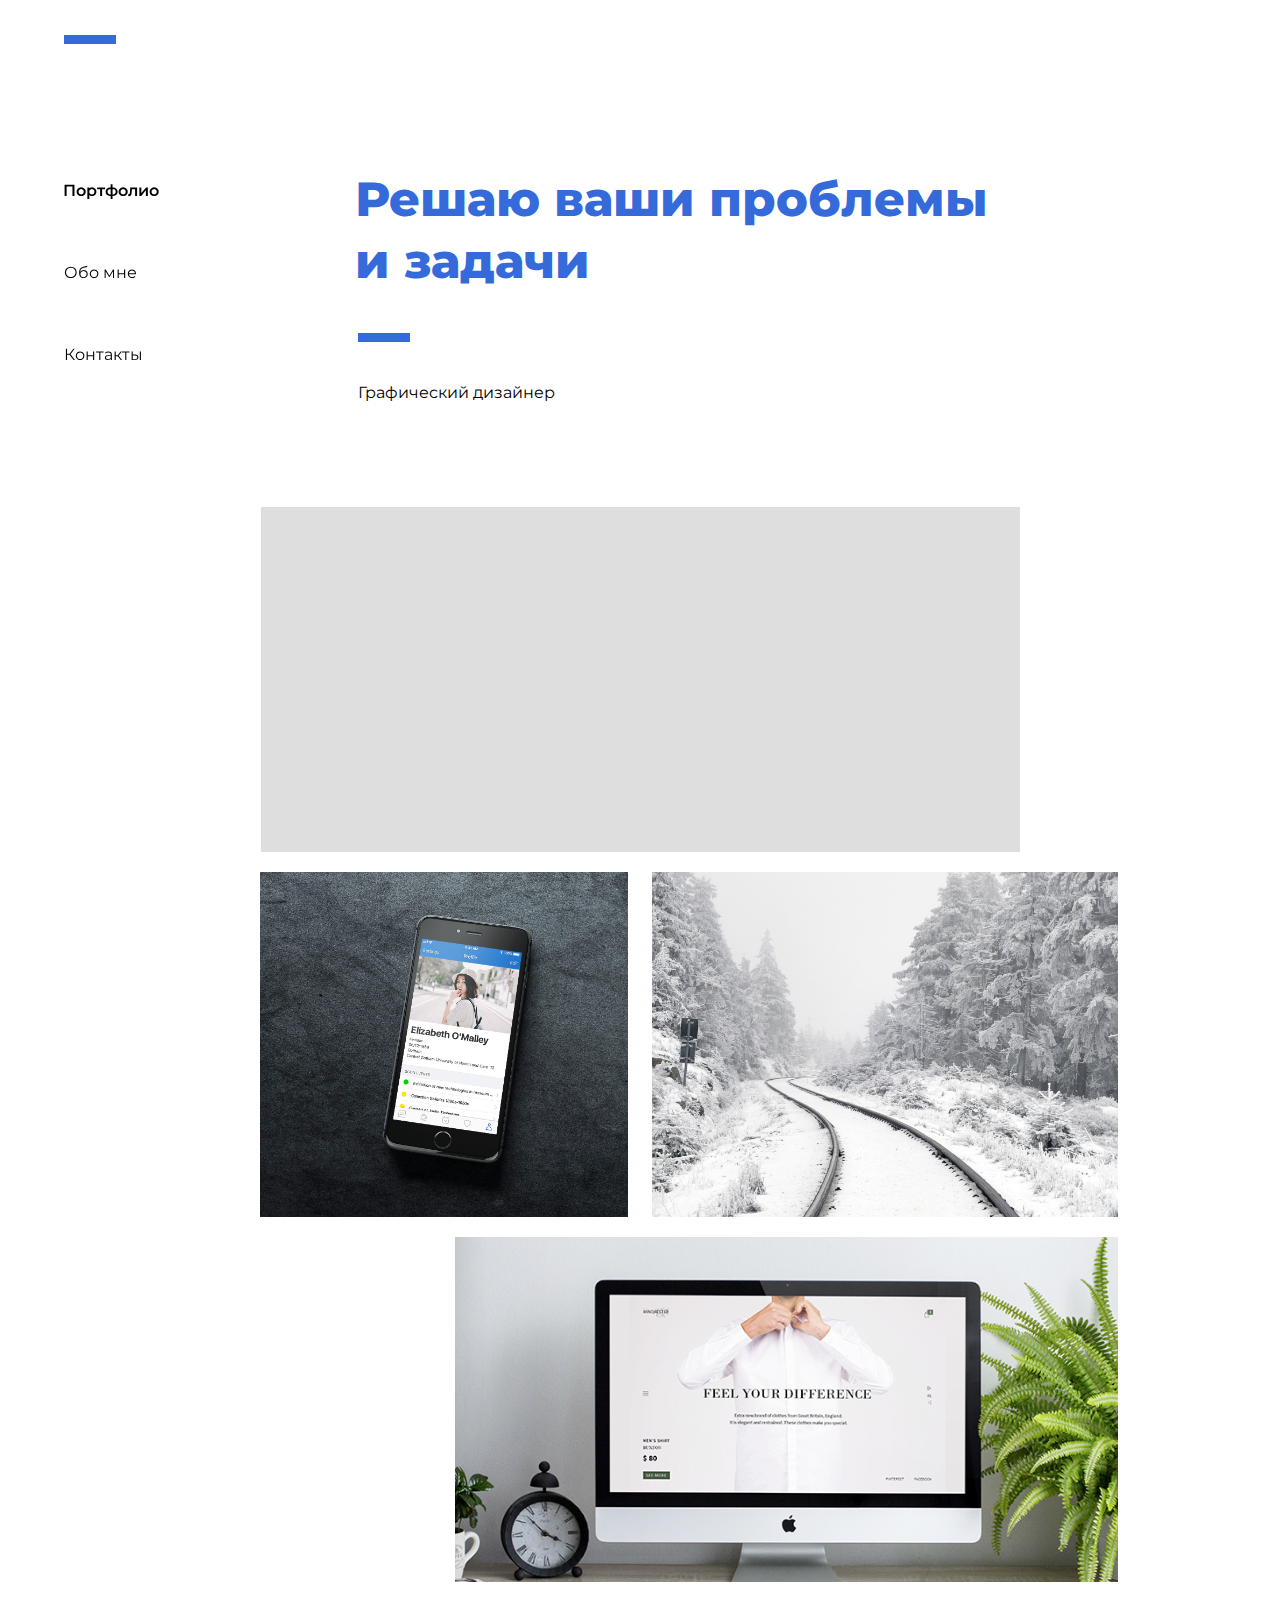
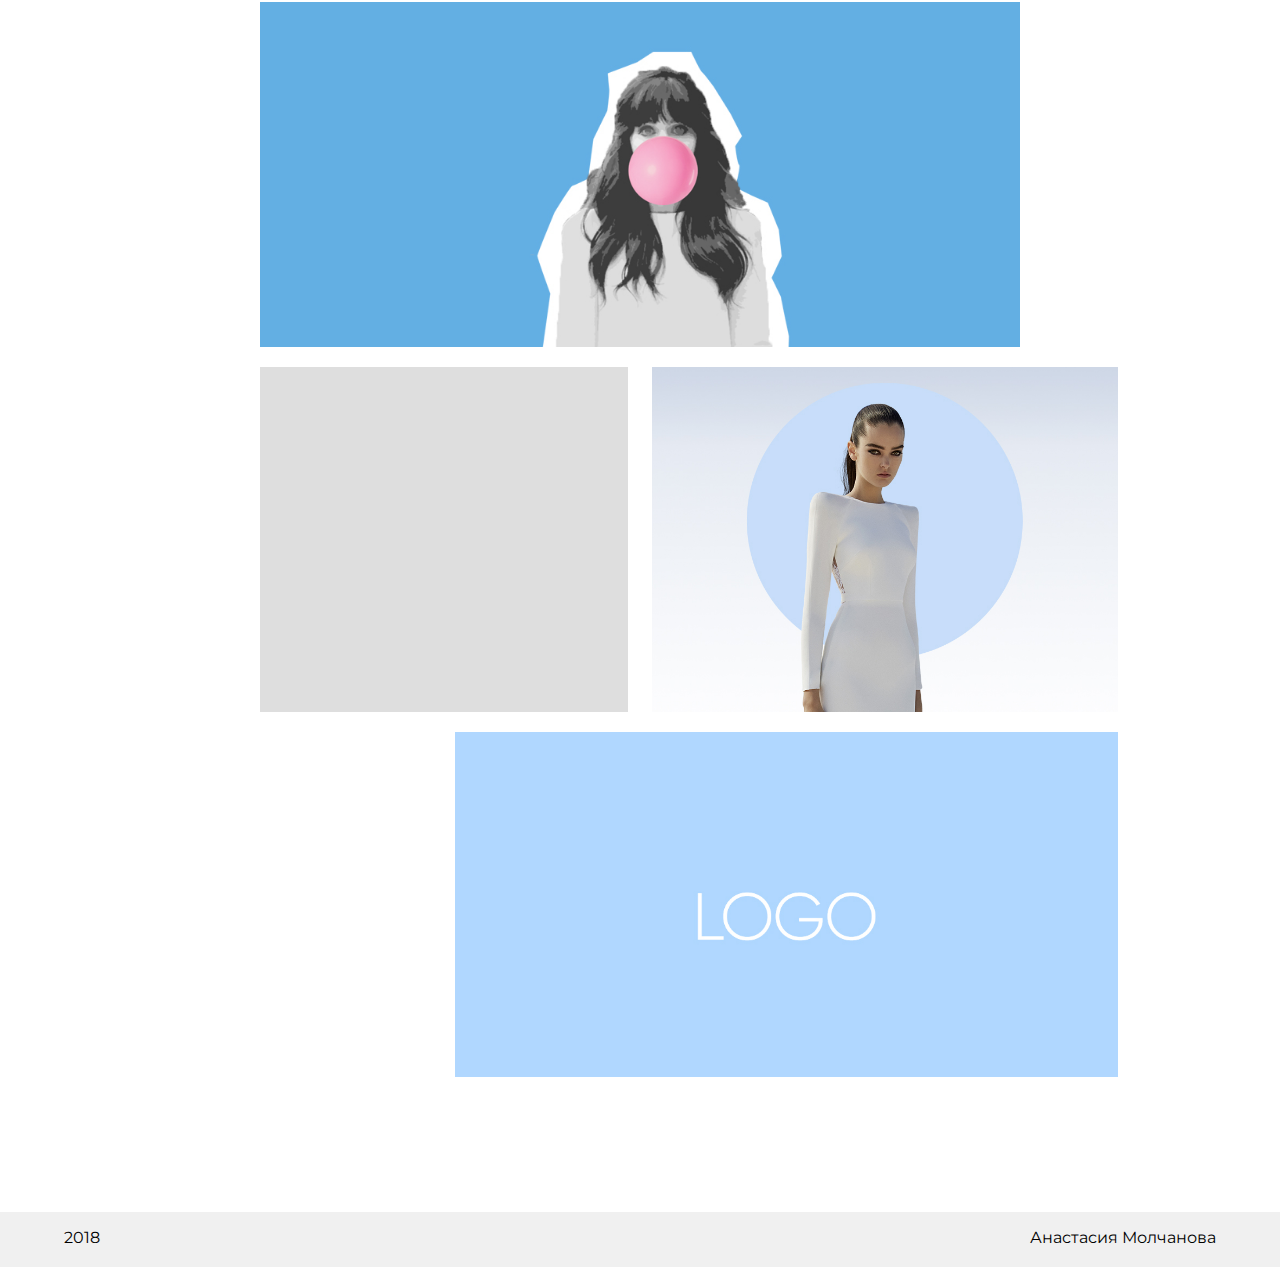
==== commit 9c8a07ed: "2503 2026" ====
--- a/index.html
+++ b/index.html
@@ -3,7 +3,7 @@
 <head>
   <meta charset="utf-8">
   <meta name="viewport" content="initial-scale=1.0">
-  <title>index</title>
+  <title>Графический дизайнер</title>
   <link rel="stylesheet" href="css/standardize.css">
   <link rel="stylesheet" href="css/index-grid.css">
   <link rel="stylesheet" href="css/index.css">
--- a/css/index.css
+++ b/css/index.css
@@ -48,9 +48,9 @@
   width: 79.4809181608%;
   height: 345px;
   margin: -345px 0 0 10.28745%;
-  opacity: 0;
-  cursor: pointer;
-
+  opacity: 1;
+  cursor: pointer;
+  transition: ease-out 0.5s;
 }
 
 .block2 {
@@ -61,8 +61,9 @@
   width: 38.512523547%;
   height: 345px;
   margin: -345px 0 0 10.28745%;
-  opacity: 0;
-  cursor: pointer;
+  opacity: 1;
+  cursor: pointer;
+  transition: ease-out 0.5s;
 }
 
 .block3 {
@@ -72,8 +73,9 @@
   width: 48.7825298262%;
   height: 345px;
   margin: -345px 0 0 51.20526%;
-  opacity: 0;
-  cursor: pointer;
+  opacity: 1;
+  cursor: pointer;
+  transition: ease-out 0.5s;
 }
 
 .block4 {
@@ -84,8 +86,9 @@
   width: 69.3225423847%;
   height: 345px;
   margin: -345px 0 0 30.67746%;
-  opacity: 0;
-  cursor: pointer;
+  opacity: 1;
+  cursor: pointer;
+  transition: ease-out 0.5s;
 }
 
 .block5 {
@@ -95,9 +98,10 @@
   z-index: 23;
   width: 79.4809181608%;
   height: 345px;
-  margin: 20px 0 0 10.25954%;
-  opacity: 0;
-  cursor: pointer;
+  margin: -345px 0 0 10.25954%;
+  opacity: 1;
+  cursor: pointer;
+  transition: ease-out 0.5s;
 }
 
 .block6 {
@@ -108,8 +112,9 @@
   width: 38.4706621084%;
   height: 345px;
   margin: -345px 0 0 10.28745%;
-  opacity: 0;
-  cursor: pointer;
+  opacity: 1;
+  cursor: pointer;
+  transition: ease-out 0.5s;
 }
 
 .block7 {
@@ -119,8 +124,9 @@
   width: 48.7825298262%;
   height: 345px;
   margin: -345px 0 0 51.21747%;
-  opacity: 0;
-  cursor: pointer;
+  opacity: 1;
+  cursor: pointer;
+  transition: ease-out 0.5s;
 }
 
 .block8 {
@@ -131,8 +137,9 @@
   width: 69.3225423847%;
   height: 345px;
   margin: -345px 0 0 30.67746%;
-  opacity: 0;
-  cursor: pointer;
+  opacity: 1;
+  cursor: pointer;
+  transition: ease-out 0.5s;
 }
 
 .cover1 {
@@ -218,7 +225,7 @@
 .cover8 {
   position: relative;
   float: left;
-  z-index: 33;
+  z-index: 30;
   width: 100%;
   height: 345px;
   background-color: rgb(1, 0, 3);
@@ -231,7 +238,7 @@
   float: left;
   z-index: 20;
   width: 400px;
-  margin: -100px 0 0 13.78637%;
+  margin: -100px 0 0 4.4%;
   font-size: 26px;
   font-weight: 800;
   line-height: 1.38em;
@@ -244,7 +251,7 @@
   float: left;
   z-index: 21;
   width: 240px;
-  margin: -136px 0 0 13.78637%;
+  margin: -136px 0 0 9.08%;
   font-size: 26px;
   font-weight: 800;
   line-height: 1.38em;
@@ -258,7 +265,7 @@
   float: left;
   z-index: 22;
   width: 270px;
-  margin: -136px 0 0 54.9099999999%;
+  margin: -136px 0 0 7.56%;
   font-size: 26px;
   font-weight: 800;
   line-height: 1.38em;
@@ -272,7 +279,7 @@
   float: left;
   z-index: 23;
   width: 280px;
-  margin: -100px 0 0 34.48336%;
+  margin: -100px 0 0 5.4%;
   font-size: 26px;
   font-weight: 800;
   line-height: 1.38em;
@@ -286,7 +293,7 @@
   float: left;
   z-index: 24;
   width: 350px;
-  margin: -100px 0 0 13.83172%;
+  margin: -100px 0 0 4.4%;
   font-size: 26px;
   font-weight: 800;
   line-height: 1.38em;
@@ -300,7 +307,7 @@
   float: left;
   z-index: 25;
   width: 250px;
-  margin: -136px 0 0 13.78637%;
+  margin: -136px 0 0 9.08%;
   font-size: 26px;
   font-weight: 800;
   line-height: 1.38em;
@@ -312,9 +319,9 @@
 .prname7 {
   position: relative;
   float: left;
-  z-index: 26;
+  z-index: 29;
   width: 350px;
-  margin: -100px 0 0 54.90651%;
+  margin: -100px 0 0 7.56%;
   font-size: 26px;
   font-weight: 800;
   line-height: 1.38em;
@@ -326,9 +333,9 @@
 .prname8 {
   position: relative;
   float: left;
-  z-index: 27;
+  z-index: 32;
   width: 34.8287169469%;
-  margin: -64px 0 0 34.48336%;
+  margin: -64px 0 0 5.4%;
   font-size: 26px;
   font-weight: 800;
   line-height: 1.38em;
@@ -337,16 +344,16 @@
   cursor: pointer;
 }
 
-.block1:hover,
-.block2:hover,
-.block3:hover,
-.block4:hover,
-.block5:hover,
-.block6:hover,
-.block7:hover,
-.block8:hover {
-opacity: 1;
-transition: ease-out 0.5s;
+.block1:not(:hover),
+.block2:not(:hover),
+.block3:not(:hover),
+.block4:not(:hover),
+.block5:not(:hover),
+.block6:not(:hover),
+.block7:not(:hover),
+.block8:not(:hover) {
+opacity: 0;
+
 }
 
 .langtext {
@@ -750,6 +757,7 @@
     z-index: 8;
     width: 48.8435374149%;
     height: 300px;
+    margin-left: 0;
   }
 
   .mainindexconteiner .projectlist-3 {
@@ -771,7 +779,7 @@
     z-index: 20;
     width: 87.3469387755%;
     height: 300px;
-    margin-top: -300px;
+    margin-top: 20px;
     margin-left: 0;
   }
 
@@ -780,6 +788,7 @@
     z-index: 24;
     width: 48.7074829931%;
     height: 300px;
+    margin-left: 0;
   }
 
   .mainindexconteiner .projectlist-7 {
@@ -794,7 +803,7 @@
     z-index: 32;
     width: 74.4217687074%;
     height: 300px;
-    margin-top: -300px;
+    margin-top: 20px;
     margin-left: 25.57611%;
   }
 
@@ -885,7 +894,7 @@
 
 .block8 .cover8 {
   position: relative;
-  z-index: 33;
+  z-index: 30;
   width: 100%;
   height: 300px;
 }
@@ -895,7 +904,7 @@
   z-index: 20;
   width: 300px;
   margin-top: -80px;
-  margin-left: 3.9966%;
+  margin-left: 4.4%;
   font-size: 20px;
 }
 
@@ -904,7 +913,7 @@
   z-index: 21;
   width: 180px;
   margin-top: -107px;
-  margin-left: 3.9966%;
+  margin-left: 9.08%;
   font-size: 20px;
 }
 
@@ -913,7 +922,7 @@
   z-index: 22;
   width: 220px;
   margin-top: -107px;
-  margin-left: 55%;
+  margin-left: 9.08%;
   font-size: 20px;
 }
 
@@ -922,7 +931,7 @@
   z-index: 23;
   width: 250px;
   margin-top: -80px;
-  margin-left: 30.06803%;
+  margin-left: 6%;
   font-size: 20px;
 }
 
@@ -931,7 +940,7 @@
   z-index: 24;
   width: 284px;
   margin-top: -80px;
-  margin-left: 3.94558%;
+  margin-left: 4.4%;
   font-size: 20px;
 }
 
@@ -940,24 +949,24 @@
   z-index: 25;
   width: 200px;
   margin-top: -107px;
-  margin-left: 3.94558%;
+  margin-left: 9.08%;
   font-size: 20px;
 }
 
 .block7 .prname7 {
   position: relative;
-  z-index: 26;
+  z-index: 32;
   width: 180px;
   margin-top: -107px;
-  margin-left: 54.96599%;
+  margin-left: 9.08%;
   font-size: 20px;
 }
 
 .block8 .prname8 {
   position: relative;
-  z-index: 27;
+  z-index: 32;
   margin-top: -53px;
-  margin-left: 30.06803%;
+  margin-left: 6%;
   font-size: 20px;
 }
 
@@ -1017,7 +1026,7 @@
 
 .mainindexconteiner .block7 {
   position: relative;
-  z-index: 18;
+  z-index: 29;
   width: 48.8435374149%;
   height: 300px;
   margin-top: -300px;
@@ -1130,13 +1139,13 @@
     z-index: 16;
     width: 74.3801652892%;
     margin-left: 25.61553%;
+    margin-top: 15px;
   }
 
   .mainindexconteiner .projectlist-5 {
     z-index: 15;
     width: 74.6556473829%;
     margin-top: 15px;
-    margin-top: -265px;
     margin-left: 0;
   }
 
@@ -1145,6 +1154,7 @@
     z-index: 24;
     width: 49.173553719%;
     margin-top: 15px;
+    margin-left: 0;
   }
 
   .mainindexconteiner .projectlist-7 {
@@ -1255,49 +1265,43 @@
 .block1 .prname1 {
   position: relative;
   z-index: 20;
-  margin-left: 3.99234%;
+  margin-left: 5.4%;
 }
 
 .block2 .prname2 {
   position: relative;
   z-index: 21;
-  margin-left: 3.99234%;
 }
 
 .block3 .prname3 {
   position: relative;
   z-index: 22;
-  margin-left: 54.99957%;
 }
 
 .block4 .prname4 {
   position: relative;
   z-index: 23;
-  margin-left: 30.67321%;
 }
 
 .block5 .prname5 {
   position: relative;
   z-index: 24;
-  margin-left: 3.99234%;
+  margin-left: 5.4%;
 }
 
 .block6 .prname6 {
   position: relative;
   z-index: 25;
-  margin-left: 3.99234%;
 }
 
 .block7 .prname7 {
   position: relative;
-  z-index: 26;
-  margin-left: 54.95868%;
+  z-index: 30;
 }
 
 .block8 .prname8 {
   position: relative;
-  z-index: 27;
-  margin-left: 30.67321%;
+  z-index: 34;
 }
 
 .mainindexconteiner .block1 {
@@ -1436,10 +1440,10 @@
 
   .mainindexconteiner .projectlist-3 {
     position: relative;
-    z-index: 12
+    z-index: 12;
     width: 48.9285714285%;
     margin-top: -260px;
-    margin-left: 2.03125%;
+    margin-left: 51.06585%;
   }
 
   .mainindexconteiner .projectlist-4 {
@@ -1453,7 +1457,7 @@
   .mainindexconteiner .projectlist-5 {
     width: 100%;
     z-index: 20;
-    margin-top: -260px;
+    margin-top: 15px;
   }
 
   .mainindexconteiner .projectlist-6 {
@@ -1556,7 +1560,7 @@
     .block1 .prname1 {
       position: relative;
       z-index: 20;
-      margin-left: 3.90904%;
+      margin-left: 4.4%;
       font-size: 18px;
       margin-top: -65px;
     }
@@ -1564,7 +1568,6 @@
     .block2 .prname2 {
       position: relative;
       z-index: 21;
-      margin-left: 3.90904%;
       width: 160px;
       font-size: 18px;
       margin-top: -92px;
@@ -1581,7 +1584,7 @@
     .block4 .prname4 {
       position: relative;
       z-index: 23;
-      margin-left: 3.90904%;
+      margin-left: 4.4%;
       font-size: 18px;
       margin-top: -65px;
     }
@@ -1589,7 +1592,7 @@
     .block5 .prname5 {
       position: relative;
       z-index: 24;
-      margin-left: 3.99833%;
+      margin-left: 4.4%;
       font-size: 18px;
       margin-top: -65px;
     }
@@ -1598,24 +1601,24 @@
       position: relative;
       z-index: 25;
       margin-top: -92px;
-      margin-left: 3.90904%;
+      margin-left: 9.08%;
       font-size: 18px;
     }
 
     .block7 .prname7 {
       position: relative;
       clear: both;
-      z-index: 26;
+      z-index: 30;
       width: 170px;;
       margin-top: -92px;
-      margin-left: 54.99442%;
+      margin-left: 9.08%;
       font-size: 18px;
     }
 
     .block8 .prname8 {
       position: relative;
-      z-index: 27;
-      margin-left: 3.99833%;
+      z-index: 34;
+      margin-left: 4.4%;
       font-size: 18px;
       margin-top: -38px;
     }
@@ -1640,7 +1643,7 @@
         z-index: 15;
         height: 260px;
         margin-top: -260px;
-        margin-left: 2.02846%;
+        margin-left: 51.06585%;
       }
 
       .mainindexconteiner .block4 {
@@ -1657,7 +1660,7 @@
         z-index: 23;
         width: 100%;
         height: 260px;
-        margin-top: 15px;
+        margin-top: -260px;
       }
 
       .mainindexconteiner .block6 {
@@ -1681,7 +1684,7 @@
         z-index: 35;
         width: 100%;
         height: 260px;
-        margin-top:15px;
+        margin-top: -260px;
         margin-left: 0;
       }
 }
@@ -1880,11 +1883,11 @@
     width: 100%;
   }
 
-  .block1.prname1 {
+  .block1 .prname1 {
     position: relative;
     z-index: 20;
     margin-top: -60px;
-    margin-left: 3.125%;
+    margin-left: 4.4%;
     font-size: 16px;
   }
 
@@ -1892,7 +1895,7 @@
     position: relative;
     z-index: 21;
     margin-top: -60px;
-    margin-left: 3.125%;
+    margin-left: 4.4%;
     font-size: 16px;
     width: 200px;
   }
@@ -1902,7 +1905,7 @@
     z-index: 22;
     width: 250px;
     margin-top: -60px;
-    margin-left: 3.125%;
+    margin-left: 4.4%;
     font-size: 16px;
   }
 
@@ -1910,7 +1913,7 @@
     position: relative;
     z-index: 23;
     margin-top: -60px;
-    margin-left: 3.125%;
+    margin-left: 4.4%;
     font-size: 16px;
     width: 200px;
   }
@@ -1919,7 +1922,7 @@
     position: relative;
     z-index: 24;
     margin-top: -60px;
-    margin-left: 3.125%;
+    margin-left: 4.4%;
     font-size: 16px;
     width: 200px;
   }
@@ -1928,25 +1931,25 @@
     position: relative;
     z-index: 25;
     margin-top: -60px;
-    margin-left: 3.125%;
+    margin-left: 4.4%;
     font-size: 16px;
   }
 
   .block7 .prname7 {
     position: relative;
     clear: none;
-    z-index: 26;
+    z-index: 30;
     margin-top: -60px;
-    margin-left: 3.125%;
+    margin-left: 4.4%;
     font-size: 16px;
     width: 200px;
   }
 
   .block8 .prname8 {
     position: relative;
-    z-index: 27;
+    z-index: 34;
     margin-top: -38px;
-    margin-left: 3.125%;
+    margin-left: 4.4%;
     font-size: 16px;
   }
 
@@ -2218,44 +2221,44 @@
 
   .block7 .prname7 {
     position: relative;
-    z-index: 26;
+    z-index: 30;
     margin-left: 6.25%;
   }
 
   .block8 .prname8 {
     position: relative;
+    z-index: 34;
+    margin-left: 6.25%;
+  }
+
+  .mainindexconteiner .block1 {
+    position: relative;
+    z-index: 7;
+  }
+
+  .mainindexconteiner .block2 {
+    position: relative;
+    z-index: 11;
+  }
+
+  .mainindexconteiner .block3 {
+    position: relative;
+    z-index: 15;
+  }
+
+  .mainindexconteiner .block4 {
+    position: relative;
+    z-index: 19;
+  }
+
+  .mainindexconteiner .block5 {
+    position: relative;
+    z-index: 23;
+  }
+
+  .mainindexconteiner .block6 {
+    position: relative;
     z-index: 27;
-    margin-left: 6.25%;
-  }
-
-  .mainindexconteiner .block1 {
-    position: relative;
-    z-index: 7;
-  }
-
-  .mainindexconteiner .block2 {
-    position: relative;
-    z-index: 11;
-  }
-
-  .mainindexconteiner .block3 {
-    position: relative;
-    z-index: 15;
-  }
-
-  .mainindexconteiner .block4 {
-    position: relative;
-    z-index: 19;
-  }
-
-  .mainindexconteiner .block5 {
-    position: relative;
-    z-index: 23;
-  }
-
-  .mainindexconteiner .block6 {
-    position: relative;
-    z-index: 27;
   }
 
   .mainindexconteiner .block7 {
